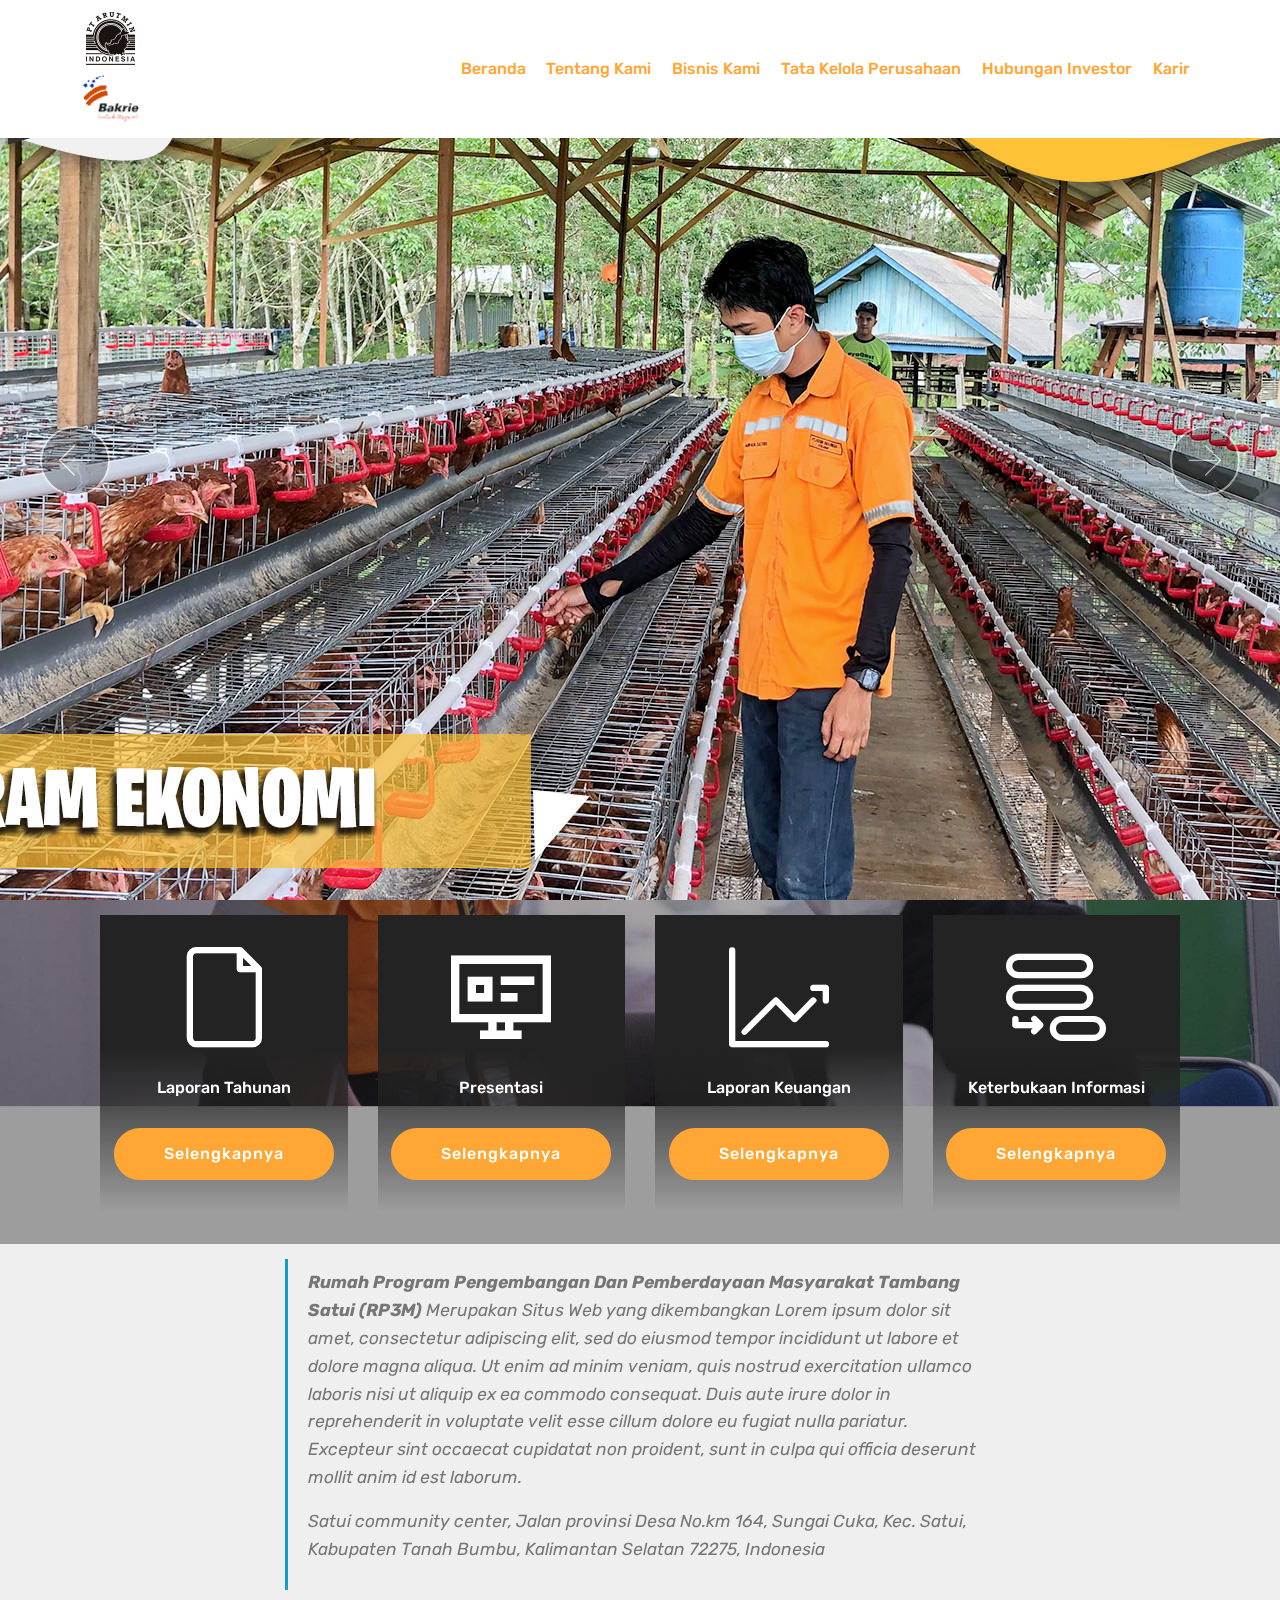
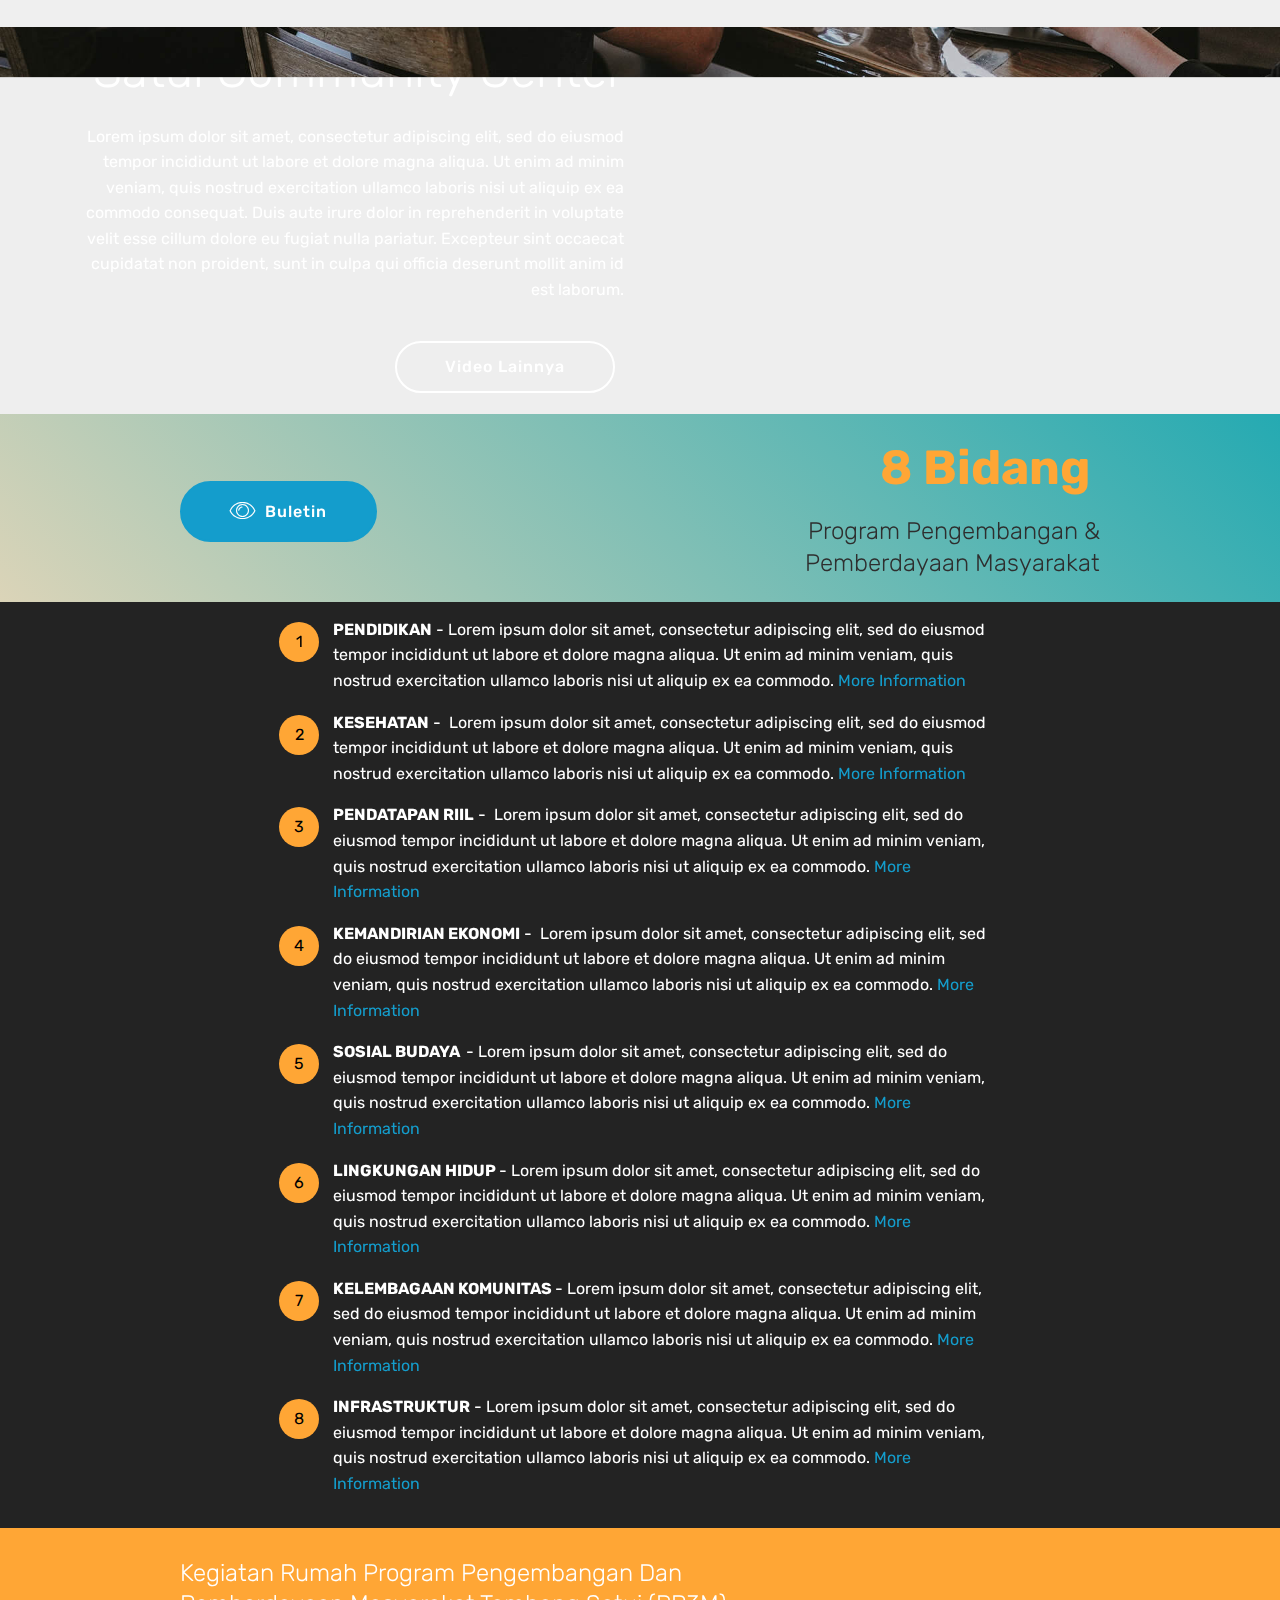
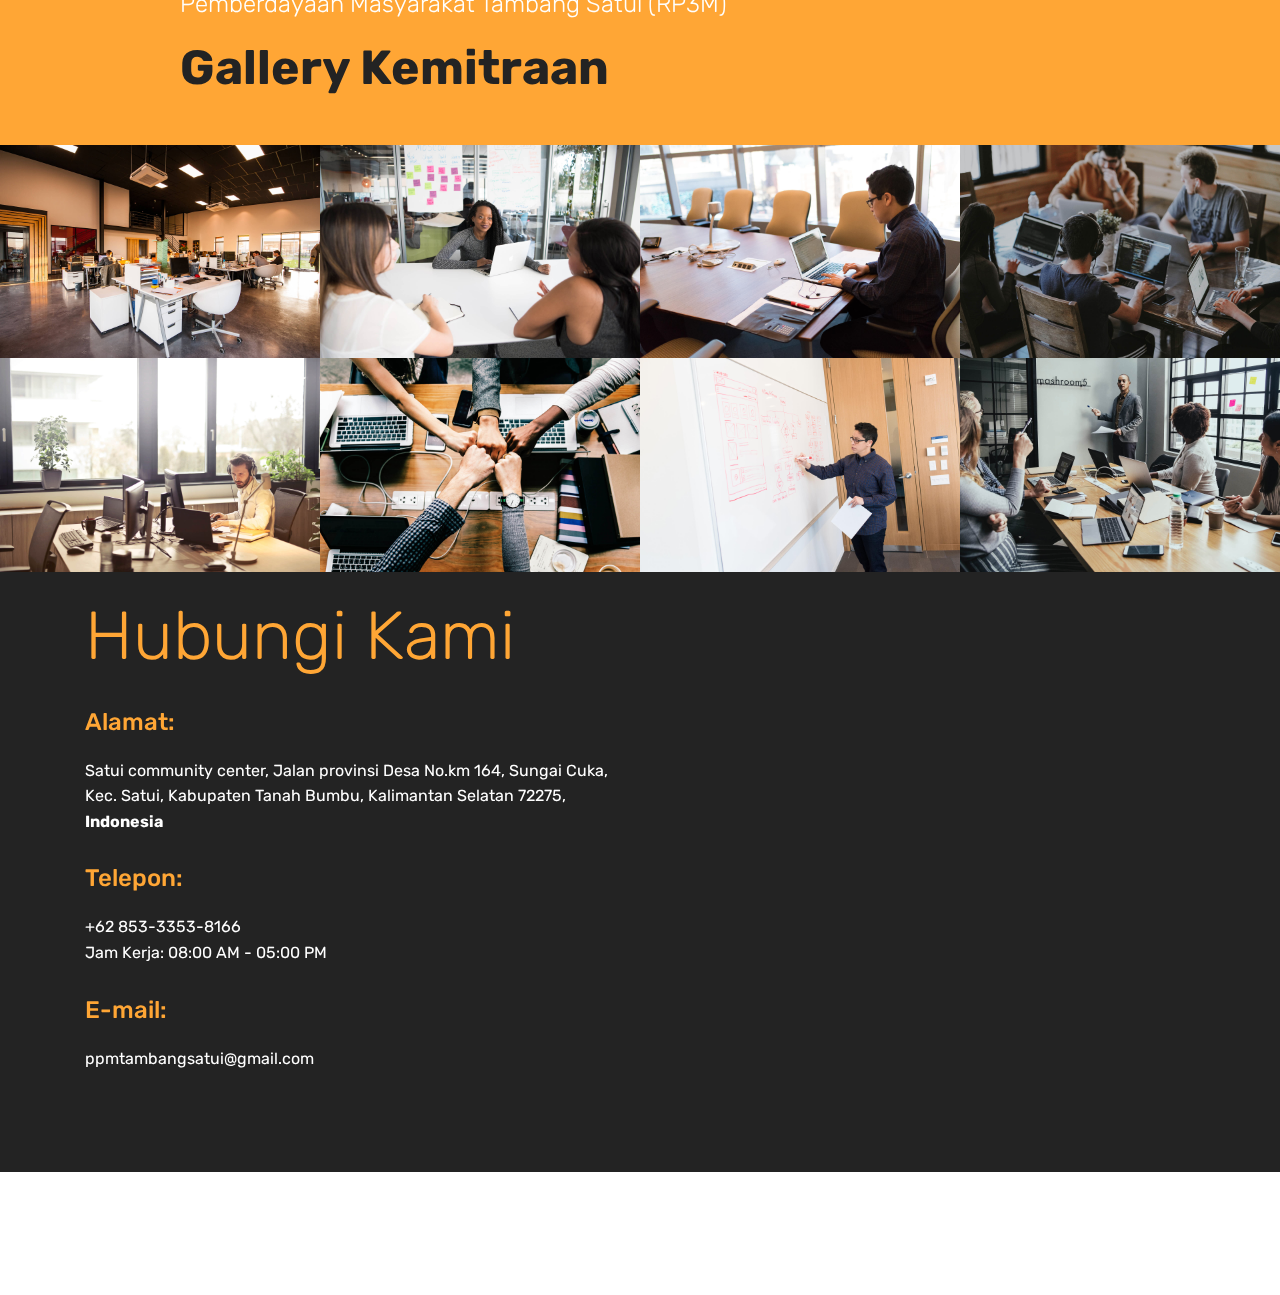
==== index.html @ 61b498db "Update index.html" ====
<!DOCTYPE html>
<html  >
<head>
  <!-- Site made by Muhammad Fajar Your IT Business https://github.com/fajarit19/ -->
  <meta charset="UTF-8">
  <meta http-equiv="X-UA-Compatible" content="IE=edge">
  <meta name="viewport" content="width=device-width, initial-scale=1, minimum-scale=1">
  <link rel="shortcut icon" href="assets/images/arutmin-128x128-2.png" type="image/x-icon">
  <meta name="description" content="">
  
  
  <title>RP3M - Tambang Satui</title>
  <link rel="stylesheet" href="assets/web/assets/mobirise-icons2/mobirise2.css">
  <link rel="stylesheet" href="assets/web/assets/mobirise-icons-bold/mobirise-icons-bold.css">
  <link rel="stylesheet" href="assets/web/assets/mobirise-icons/mobirise-icons.css">
  <link rel="stylesheet" href="assets/bootstrap/css/bootstrap.min.css">
  <link rel="stylesheet" href="assets/bootstrap/css/bootstrap-grid.min.css">
  <link rel="stylesheet" href="assets/bootstrap/css/bootstrap-reboot.min.css">
  <link rel="stylesheet" href="assets/dropdown/css/style.css">
  <link rel="stylesheet" href="assets/tether/tether.min.css">
  <link rel="stylesheet" href="assets/socicon/css/styles.css">
  <link rel="stylesheet" href="assets/theme/css/style.css">
  <link rel="stylesheet" href="assets/gallery/style.css">
  <link rel="preload" as="style" href="assets/mobirise/css/mbr-additional.css"><link rel="stylesheet" href="assets/mobirise/css/mbr-additional.css" type="text/css">
  
  
  
</head>
<body>
  <section class="menu cid-qTkzRZLJNu" once="menu" id="menu1-0">

    

    <nav class="navbar navbar-expand beta-menu navbar-dropdown align-items-center navbar-fixed-top navbar-toggleable-sm">
        <button class="navbar-toggler navbar-toggler-right" type="button" data-toggle="collapse" data-target="#navbarSupportedContent" aria-controls="navbarSupportedContent" aria-expanded="false" aria-label="Toggle navigation">
            <div class="hamburger">
                <span></span>
                <span></span>
                <span></span>
                <span></span>
            </div>
        </button>
        <div class="menu-logo">
            <div class="navbar-brand">
                <span class="navbar-logo">
                    <a href="https://mobirise.com">
                         <img src="assets/images/arutmin-1-122x122.png"  title="" style="height: 3.8rem;">
                         <img src="assets/images/bakrie-2-122x122.png"  title="" style="height: 3.8rem;">
                    </a>
                </span>
                
            </div>
        </div>
        <div class="collapse navbar-collapse" id="navbarSupportedContent">
            <ul class="navbar-nav nav-dropdown nav-right" data-app-modern-menu="true"><li class="nav-item">
                    <a class="nav-link link text-success display-4" href="index.html#top">
                        
                        Beranda</a>
                </li>
                <li class="nav-item">
                    <a class="nav-link link text-success display-4" href="index.html#content2-5">Tentang Kami</a>
                </li><li class="nav-item"><a class="nav-link link text-success display-4" href="index.html#info1-t">Bisnis Kami</a></li><li class="nav-item"><a class="nav-link link text-success display-4" href="index.html#contacts1-o">Tata Kelola Perusahaan</a></li><li class="nav-item"><a class="nav-link link text-success display-4" href="index.html#features8-4">Hubungan Investor</a></li><li class="nav-item"><a class="nav-link link text-success display-4" href="index.html#contacts1-o">Karir</a></li></ul>
            
        </div>
    </nav>
</section>

<section class="engine"></section><section class="carousel slide cid-sCo5psLy86" data-interval="false" id="slider1-3">

    

    <div class="full-screen"><div class="mbr-slider slide carousel" data-keyboard="false" data-ride="carousel" data-interval="4000" data-pause="true"><div class="carousel-inner" role="listbox"><div class="carousel-item slider-fullscreen-image" data-bg-video-slide="false" style="background-image: url(assets/images/pendidikan-1920x900.jpg);"><div class="container container-slide"><div class="image_wrapper"><div class="mbr-overlay"></div><img src="assets/images/pendidikan-1920x900.jpg" alt="" title=""><div class="carousel-caption justify-content-center"><div class="col-10 align-center"></div></div></div></div></div><div class="carousel-item slider-fullscreen-image" data-bg-video-slide="false" style="background-image: url(assets/images/kesehatan-1-1920x900.jpg);"><div class="container container-slide"><div class="image_wrapper"><div class="mbr-overlay" style="opacity: 0.2;"></div><img src="assets/images/kesehatan-1-1920x900.jpg" alt="" title=""><div class="carousel-caption justify-content-center"><div class="col-10 align-left"></div></div></div></div></div><div class="carousel-item slider-fullscreen-image active" data-bg-video-slide="false" style="background-image: url(assets/images/ekonomi-1920x900.jpg);"><div class="container container-slide"><div class="image_wrapper"><img src="assets/images/ekonomi-1920x900.jpg" alt="" title=""><div class="carousel-caption justify-content-center"><div class="col-10 align-center"></div></div></div></div></div><div class="carousel-item slider-fullscreen-image" data-bg-video-slide="false" style="background-image: url(assets/images/csr-1920x900.jpg);"><div class="container container-slide"><div class="image_wrapper"><div class="mbr-overlay"></div><img src="assets/images/csr-1920x900.jpg" alt="" title=""><div class="carousel-caption justify-content-center"><div class="col-10 align-right"></div></div></div></div></div><div class="carousel-item slider-fullscreen-image" data-bg-video-slide="false" style="background-image: url(assets/images/infrastruktur-1-1920x900.jpg);"><div class="container container-slide"><div class="image_wrapper"><div class="mbr-overlay"></div><img src="assets/images/infrastruktur-1-1920x900.jpg" alt="" title=""><div class="carousel-caption justify-content-center"><div class="col-10 align-center"></div></div></div></div></div></div><a data-app-prevent-settings="" class="carousel-control carousel-control-prev" role="button" data-slide="prev" href="#slider1-3"><span aria-hidden="true" class="mbri-left mbr-iconfont"></span><span class="sr-only">Previous</span></a><a data-app-prevent-settings="" class="carousel-control carousel-control-next" role="button" data-slide="next" href="#slider1-3"><span aria-hidden="true" class="mbri-right mbr-iconfont"></span><span class="sr-only">Next</span></a></div></div>

</section>

<section class="features8 cid-sCo6eKXJdX mbr-parallax-background" id="features8-4">

    

    <div class="mbr-overlay" style="opacity: 0.4; background-color: rgb(35, 35, 35);">
    </div>

    <div class="container">
        <div class="media-container-row">

            <div class="card  col-12 col-md-6 col-lg-3">
                <div class="card-img">
                    <span class="mbr-iconfont mbrib-new-file"></span>
                </div>
                <div class="card-box align-center">
                    <h4 class="card-title mbr-fonts-style display-7">
                        Laporan Tahunan</h4>
                    
                    <div class="mbr-section-btn text-center"><a href="assets/files/epaper-maret.pdf" class="btn btn-success display-4" target="_blank">Selengkapnya</a></div>
                </div>
            </div>

            <div class="card  col-12 col-md-6 col-lg-3">
                <div class="card-img">
                    <span class="mbr-iconfont mobi-mbri-sites mobi-mbri"></span>
                </div>
                <div class="card-box align-center">
                    <h4 class="card-title mbr-fonts-style display-7">Presentasi</h4>
                    
                    <div class="mbr-section-btn text-center"><a href="assets/files/epaper-maret.pdf" class="btn btn-success display-4" target="_blank">
                            Selengkapnya
                        </a></div>
                </div>
            </div>

            <div class="card  col-12 col-md-6 col-lg-3">
                <div class="card-img">
                    <span class="mbr-iconfont mbrib-growing-chart"></span>
                </div>
                <div class="card-box align-center">
                    <h4 class="card-title mbr-fonts-style display-7">
                        Laporan Keuangan</h4>
                    
                    <div class="mbr-section-btn text-center"><a href="assets/files/epaper-maret.pdf" class="btn btn-success display-4" target="_blank">
                            Selengkapnya
                        </a></div>
                </div>
            </div>

            <div class="card  col-12 col-md-6 col-lg-3">
                <div class="card-img">
                    <span class="mbr-iconfont mbrib-add-submenu"></span>
                </div>
                <div class="card-box align-center">
                    <h4 class="card-title mbr-fonts-style display-7">
                        Keterbukaan Informasi</h4>
                    
                    <div class="mbr-section-btn text-center"><a href="assets/files/epaper-maret.pdf" class="btn btn-success display-4" target="_blank">
                            Selengkapnya
                        </a></div>
                </div>
            </div>
        </div>
    </div>
</section>

<section class="mbr-section article content1 cid-sCo7SNmaxp" id="content2-5">

     

    <div class="container">
        <div class="media-container-row">
            <div class="mbr-text col-12 col-md-8 mbr-fonts-style display-7">
                <blockquote><p><strong>Rumah Program Pengembangan Dan Pemberdayaan Masyarakat Tambang Satui (RP3M)</strong>&nbsp;Merupakan Situs Web yang dikembangkan Lorem ipsum dolor sit amet, consectetur adipiscing elit, sed do eiusmod tempor incididunt ut labore et dolore magna aliqua. Ut enim ad minim veniam, quis nostrud exercitation ullamco laboris nisi ut aliquip ex ea commodo consequat. Duis aute irure dolor in reprehenderit in voluptate velit esse cillum dolore eu fugiat nulla pariatur. Excepteur sint occaecat cupidatat non proident, sunt in culpa qui officia deserunt mollit anim id est laborum.</p><p>Satui community center, Jalan provinsi Desa No.km 164, Sungai Cuka, Kec. Satui, Kabupaten Tanah Bumbu, Kalimantan Selatan 72275, Indonesia</p></blockquote>
            </div>
        </div>
    </div>
</section>

<section class="header7 cid-sCo91wHkIP mbr-parallax-background" id="header7-9">

    

    

    <div class="container">
        <div class="media-container-row">

            <div class="media-content align-right">
                <h1 class="mbr-section-title mbr-white pb-3 mbr-fonts-style display-2">
                    Satui Community Center</h1>
                <div class="mbr-section-text mbr-white pb-3">
                    <p class="mbr-text mbr-fonts-style display-7">
                        Lorem ipsum dolor sit amet, consectetur adipiscing elit, sed do eiusmod tempor incididunt ut labore et dolore magna aliqua. Ut enim ad minim veniam, quis nostrud exercitation ullamco laboris nisi ut aliquip ex ea commodo consequat. Duis aute irure dolor in reprehenderit in voluptate velit esse cillum dolore eu fugiat nulla pariatur. Excepteur sint occaecat cupidatat non proident, sunt in culpa qui officia deserunt mollit anim id est laborum.
                    </p>
                </div>
                <div class="mbr-section-btn"><a class="btn btn-md btn-white-outline display-4" href="https://www.youtube.com/channel/UC6wsuhp91ys4X5vVCGcUCFg" target="_blank">Video Lainnya</a></div>
            </div>

            <div class="mbr-figure" style="width: 100%;"><iframe class="mbr-embedded-video" src="https://www.youtube.com/embed/etQZnjgA-Vc?rel=0&amp;amp;showinfo=0&amp;autoplay=0&amp;loop=0" width="1280" height="720" frameborder="0" allowfullscreen></iframe></div>

        </div>
    </div>
</section>

<section class="mbr-section info2 cid-sCtdHBadzk" id="info2-s">

    

    

    <div class="container">
        <div class="row main justify-content-center">
            <div class="media-container-column col-12 col-lg-3 col-md-4">
                <div class="mbr-section-btn align-left py-4"><a class="btn btn-primary display-4" href="assets/files/epaper-maret.pdf" target="_blank">
                    <span class="mbri-preview mbr-iconfont"></span>
                    Buletin</a></div>
            </div>
            <div class="media-container-column title col-12 col-lg-7 col-md-6">
                <h2 class="align-right mbr-bold mbr-white pb-3 mbr-fonts-style display-2">8 Bidang&nbsp;</h2>
                <h3 class="mbr-section-subtitle align-right mbr-light mbr-white mbr-fonts-style display-5">
                    Program Pengembangan &amp;<br>Pemberdayaan Masyarakat</h3>
            </div>
        </div>
    </div>
</section>

<section class="mbr-section article content11 cid-sCo9FKoDsZ" id="content11-a">
     

    <div class="container">
        <div class="media-container-row">
            <div class="mbr-text counter-container col-12 col-md-8 mbr-fonts-style display-7">
                <ol>
                    <li><strong>PENDIDIKAN</strong>&nbsp;- Lorem ipsum dolor sit amet, consectetur adipiscing elit, sed do eiusmod tempor incididunt ut labore et dolore magna aliqua. Ut enim ad minim veniam, quis nostrud exercitation ullamco laboris nisi ut aliquip ex ea commodo.&nbsp;<a href="index.html">More Information</a></li>
                    <li><strong>KESEHATAN</strong> - &nbsp;Lorem ipsum dolor sit amet, consectetur adipiscing elit, sed do eiusmod tempor incididunt ut labore et dolore magna aliqua. Ut enim ad minim veniam, quis nostrud exercitation ullamco laboris nisi ut aliquip ex ea commodo. <a href="index.html">More Information</a></li>
                    <li><strong>PENDATAPAN RIIL</strong> - &nbsp;Lorem ipsum dolor sit amet, consectetur adipiscing elit, sed do eiusmod tempor incididunt ut labore et dolore magna aliqua. Ut enim ad minim veniam, quis nostrud exercitation ullamco laboris nisi ut aliquip ex ea commodo. <a href="index.html">More Information</a></li><li><strong>KEMANDIRIAN EKONOMI</strong>&nbsp;- &nbsp;Lorem ipsum dolor sit amet, consectetur adipiscing elit, sed do eiusmod tempor incididunt ut labore et dolore magna aliqua. Ut enim ad minim veniam, quis nostrud exercitation ullamco laboris nisi ut aliquip ex ea commodo.<a href="index.html"> More Information</a></li><li><strong>SOSIAL BUDAYA &nbsp;</strong>- Lorem ipsum dolor sit amet, consectetur adipiscing elit, sed do eiusmod tempor incididunt ut labore et dolore magna aliqua. Ut enim ad minim veniam, quis nostrud exercitation ullamco laboris nisi ut aliquip ex ea commodo. <a href="index.html">More Information</a></li><li><strong>LINGKUNGAN HIDUP </strong>- Lorem ipsum dolor sit amet, consectetur adipiscing elit, sed do eiusmod tempor incididunt ut labore et dolore magna aliqua. Ut enim ad minim veniam, quis nostrud exercitation ullamco laboris nisi ut aliquip ex ea commodo. <a href="index.html">More Information</a></li><li><strong>KELEMBAGAAN KOMUNITAS </strong>- Lorem ipsum dolor sit amet, consectetur adipiscing elit, sed do eiusmod tempor incididunt ut labore et dolore magna aliqua. Ut enim ad minim veniam, quis nostrud exercitation ullamco laboris nisi ut aliquip ex ea commodo. <a href="index.html">More Information</a></li><li><strong>INFRASTRUKTUR</strong> - Lorem ipsum dolor sit amet, consectetur adipiscing elit, sed do eiusmod tempor incididunt ut labore et dolore magna aliqua. Ut enim ad minim veniam, quis nostrud exercitation ullamco laboris nisi ut aliquip ex ea commodo. <a href="index.html">More Information</a></li>
                </ol>
            </div>
        </div>
    </div>
</section>

<section class="mbr-section info1 cid-sCteNSrYUw" id="info1-t">

    

    
    <div class="container">
        <div class="row justify-content-center content-row">
            <div class="media-container-column title col-12 col-lg-7 col-md-6">
                <h3 class="mbr-section-subtitle align-left mbr-light pb-3 mbr-fonts-style display-5">
                    Kegiatan Rumah Program Pengembangan Dan Pemberdayaan Masyarakat Tambang Satui (RP3M)</h3>
                <h2 class="align-left mbr-bold mbr-fonts-style display-2">
                    Gallery Kemitraan</h2>
            </div>
            <div class="media-container-column col-12 col-lg-3 col-md-4">
                
            </div>
        </div>
    </div>
</section>

<section class="mbr-gallery mbr-slider-carousel cid-sCsKDmvsVS" id="gallery3-k">

    

    <div>
        <div><!-- Filter --><!-- Gallery --><div class="mbr-gallery-row"><div class="mbr-gallery-layout-default"><div><div><div class="mbr-gallery-item mbr-gallery-item--p0" data-video-url="false" data-tags="Awesome"><div href="#lb-gallery3-k" data-slide-to="0" data-toggle="modal"><img src="assets/images/background1.jpg" alt="" title=""><span class="icon-focus"></span></div></div><div class="mbr-gallery-item mbr-gallery-item--p0" data-video-url="false" data-tags="Responsive"><div href="#lb-gallery3-k" data-slide-to="1" data-toggle="modal"><img src="assets/images/background2.jpg" alt="" title=""><span class="icon-focus"></span></div></div><div class="mbr-gallery-item mbr-gallery-item--p0" data-video-url="false" data-tags="Creative"><div href="#lb-gallery3-k" data-slide-to="2" data-toggle="modal"><img src="assets/images/background3.jpg" alt="" title=""><span class="icon-focus"></span></div></div><div class="mbr-gallery-item mbr-gallery-item--p0" data-video-url="false" data-tags="Animated"><div href="#lb-gallery3-k" data-slide-to="3" data-toggle="modal"><img src="assets/images/background4.jpg" alt="" title=""><span class="icon-focus"></span></div></div><div class="mbr-gallery-item mbr-gallery-item--p0" data-video-url="false" data-tags="Awesome"><div href="#lb-gallery3-k" data-slide-to="4" data-toggle="modal"><img src="assets/images/background5.jpg" alt="" title=""><span class="icon-focus"></span></div></div><div class="mbr-gallery-item mbr-gallery-item--p0" data-video-url="false" data-tags="Awesome"><div href="#lb-gallery3-k" data-slide-to="5" data-toggle="modal"><img src="assets/images/background6.jpg" alt="" title=""><span class="icon-focus"></span></div></div><div class="mbr-gallery-item mbr-gallery-item--p0" data-video-url="false" data-tags="Responsive"><div href="#lb-gallery3-k" data-slide-to="6" data-toggle="modal"><img src="assets/images/background7.jpg" alt="" title=""><span class="icon-focus"></span></div></div><div class="mbr-gallery-item mbr-gallery-item--p0" data-video-url="false" data-tags="Animated"><div href="#lb-gallery3-k" data-slide-to="7" data-toggle="modal"><img src="assets/images/background8.jpg" alt="" title=""><span class="icon-focus"></span></div></div></div></div><div class="clearfix"></div></div></div><!-- Lightbox --><div data-app-prevent-settings="" class="mbr-slider modal fade carousel slide" tabindex="-1" data-keyboard="true" data-interval="false" id="lb-gallery3-k"><div class="modal-dialog"><div class="modal-content"><div class="modal-body"><div class="carousel-inner"><div class="carousel-item active"><img src="assets/images/background1.jpg" alt="" title=""></div><div class="carousel-item"><img src="assets/images/background2.jpg" alt="" title=""></div><div class="carousel-item"><img src="assets/images/background3.jpg" alt="" title=""></div><div class="carousel-item"><img src="assets/images/background4.jpg" alt="" title=""></div><div class="carousel-item"><img src="assets/images/background5.jpg" alt="" title=""></div><div class="carousel-item"><img src="assets/images/background6.jpg" alt="" title=""></div><div class="carousel-item"><img src="assets/images/background7.jpg" alt="" title=""></div><div class="carousel-item"><img src="assets/images/background8.jpg" alt="" title=""></div></div><a class="carousel-control carousel-control-prev" role="button" data-slide="prev" href="#lb-gallery3-k"><span class="mbri-left mbr-iconfont" aria-hidden="true"></span><span class="sr-only">Previous</span></a><a class="carousel-control carousel-control-next" role="button" data-slide="next" href="#lb-gallery3-k"><span class="mbri-right mbr-iconfont" aria-hidden="true"></span><span class="sr-only">Next</span></a><a class="close" href="#" role="button" data-dismiss="modal"><span class="sr-only">Close</span></a></div></div></div></div></div>
    </div>

</section>

<section class="mbr-section contacts1 cid-sCsOS4A0Ub" id="contacts1-o">
    <!---->
    
    <!---->
    <!--Overlay-->
    
    <!--Container-->
    <div class="container">
        <div class="row">
            <!--Titles-->
            <div class="title col-12">
                <h2 class="align-left mbr-fonts-style display-1">Hubungi Kami</h2>
                
            </div>
            <!--Left-->
            <div class="col-12 col-md-6">
                <div class="left-block wrapper">
                    <div class="b b-adress">
                        <h5 class="align-left mbr-fonts-style m-0 display-5">
                            Alamat:
                        </h5>
                        <p class="mbr-text align-left mbr-fonts-style display-7">
                            Satui community center, Jalan provinsi Desa No.km 164, Sungai Cuka, Kec. Satui, Kabupaten Tanah Bumbu, Kalimantan Selatan 72275, <strong>Indonesia
                        </strong></p>
                    </div>
                    <div class="b b-phone">
                        <h5 class="align-left mbr-fonts-style m-0 display-5">
                            Telepon:
                        </h5>
                        <p class="mbr-text align-left mbr-fonts-style display-7">
                            +62 853-3353-8166&nbsp;<br>Jam Kerja:&nbsp;08:00 AM - 05:00 PM</p>
                    </div>
                    <div class="b b-mail">
                        <h5 class="align-left mbr-fonts-style m-0 display-5">
                            E-mail:
                        </h5>
                        <p class="mbr-text align-left mbr-fonts-style display-7">
                            ppmtambangsatui@gmail.com
                        </p>
                    </div>
                </div>
            </div>
            <!--Right-->
            <div class="col-12 col-md-6">
                <div class="google-map"><iframe frameborder="0" style="border:0" src="https://www.google.com/maps/embed/v1/place?key=AIzaSyCx3d07zxHPLvkFBLlAR3Ng8a9wsAsGoJ8&amp;q=place_id:ChIJDyQz0hU75i0RpiStKOnfO28" allowfullscreen=""></iframe></div>
            </div>
        </div>
    </div>
</section>

<section once="footers" class="cid-sCsPRn7yIW mbr-reveal" id="footer7-q">

    

    

    <div class="container">
        <div class="media-container-row align-center mbr-white">
            
            <div class="row social-row">
                <div class="social-list align-right pb-2">
                    
                    
                    
                    
                    
                    
                <div class="soc-item">
                        <a href="https://www.instagram.com/arutmin_satui/" target="_blank">
                            <span class="mbr-iconfont mbr-iconfont-social socicon-instagram socicon"></span>
                        </a>
                    </div><div class="soc-item">
                        <a href="https://www.youtube.com/channel/UC6wsuhp91ys4X5vVCGcUCFg" target="_blank">
                            <span class="mbr-iconfont mbr-iconfont-social socicon-youtube socicon"></span>
                        </a>
                    </div><div class="soc-item">
                        <a href="mailto:ppmtambangsatui@gmail.com">
                            <span class="mbr-iconfont mbr-iconfont-social socicon-googleplus socicon"></span>
                        </a>
                    </div><div class="soc-item">
                        <a href="https://wa.me/085333538166">
                            <span class="mbr-iconfont mbr-iconfont-social socicon-whatsapp socicon"></span>
                        </a>
                    </div></div>
            </div>
            <div class="row row-copirayt">
                <p class="mbr-text mb-0 mbr-fonts-style mbr-white align-center display-7">
                    © Copyright 2021 Arutmin Indonesia&nbsp;</p>
            </div>
        </div>
    </div>
</section>


  <script src="assets/web/assets/jquery/jquery.min.js"></script>
  <script src="assets/popper/popper.min.js"></script>
  <script src="assets/bootstrap/js/bootstrap.min.js"></script>
  <script src="assets/dropdown/js/nav-dropdown.js"></script>
  <script src="assets/dropdown/js/navbar-dropdown.js"></script>
  <script src="assets/touchswipe/jquery.touch-swipe.min.js"></script>
  <script src="assets/ytplayer/jquery.mb.ytplayer.min.js"></script>
  <script src="assets/tether/tether.min.js"></script>
  <script src="assets/bootstrapcarouselswipe/bootstrap-carousel-swipe.js"></script>
  <script src="assets/parallax/jarallax.min.js"></script>
  <script src="assets/masonry/masonry.pkgd.min.js"></script>
  <script src="assets/imagesloaded/imagesloaded.pkgd.min.js"></script>
  <script src="assets/smoothscroll/smooth-scroll.js"></script>
  <script src="assets/vimeoplayer/jquery.mb.vimeo_player.js"></script>
  <script src="assets/theme/js/script.js"></script>
  <script src="assets/gallery/player.min.js"></script>
  <script src="assets/gallery/script.js"></script>
  <script src="assets/slidervideo/script.js"></script>
  
  
</body>
</html>
---- assets/web/assets/mobirise-icons2/mobirise2.css ----
@font-face {
  font-family: 'Moririse2';
  font-display: swap;
  src:  url('mobirise2.eot?f2bix4');
  src:  url('mobirise2.eot?f2bix4#iefix') format('embedded-opentype'),
    url('mobirise2.ttf?f2bix4') format('truetype'),
    url('mobirise2.woff?f2bix4') format('woff'),
    url('mobirise2.svg?f2bix4#mobirise2') format('svg');
  font-weight: normal;
  font-style: normal;
}

[class^="mobi-"], [class*=" mobi-"] {
  /* use !important to prevent issues with browser extensions that change fonts */
  font-family: 'Moririse2' !important;
  speak: none;
  font-style: normal;
  font-weight: normal;
  font-variant: normal;
  text-transform: none;
  line-height: 1;

  /* Better Font Rendering =========== */
  -webkit-font-smoothing: antialiased;
  -moz-osx-font-smoothing: grayscale;
}

.mobi-mbri-add-submenu:before {
  content: "\e900";
}
.mobi-mbri-alert:before {
  content: "\e901";
}
.mobi-mbri-align-center:before {
  content: "\e902";
}
.mobi-mbri-align-justify:before {
  content: "\e903";
}
.mobi-mbri-align-left:before {
  content: "\e904";
}
.mobi-mbri-align-right:before {
  content: "\e905";
}
.mobi-mbri-android:before {
  content: "\e906";
}
.mobi-mbri-apple:before {
  content: "\e907";
}
.mobi-mbri-arrow-down:before {
  content: "\e908";
}
.mobi-mbri-arrow-next:before {
  content: "\e909";
}
.mobi-mbri-arrow-prev:before {
  content: "\e90a";
}
.mobi-mbri-arrow-up:before {
  content: "\e90b";
}
.mobi-mbri-bold:before {
  content: "\e90c";
}
.mobi-mbri-bookmark:before {
  content: "\e90d";
}
.mobi-mbri-bootstrap:before {
  content: "\e90e";
}
.mobi-mbri-briefcase:before {
  content: "\e90f";
}
.mobi-mbri-browse:before {
  content: "\e910";
}
.mobi-mbri-bulleted-list:before {
  content: "\e911";
}
.mobi-mbri-calendar:before {
  content: "\e912";
}
.mobi-mbri-camera:before {
  content: "\e913";
}
.mobi-mbri-cart-add:before {
  content: "\e914";
}
.mobi-mbri-cart-full:before {
  content: "\e915";
}
.mobi-mbri-cash:before {
  content: "\e916";
}
.mobi-mbri-change-style:before {
  content: "\e917";
}
.mobi-mbri-chat:before {
  content: "\e918";
}
.mobi-mbri-clock:before {
  content: "\e919";
}
.mobi-mbri-close:before {
  content: "\e91a";
}
.mobi-mbri-cloud:before {
  content: "\e91b";
}
.mobi-mbri-code:before {
  content: "\e91c";
}
.mobi-mbri-contact-form:before {
  content: "\e91d";
}
.mobi-mbri-credit-card:before {
  content: "\e91e";
}
.mobi-mbri-cursor-click:before {
  content: "\e91f";
}
.mobi-mbri-cust-feedback:before {
  content: "\e920";
}
.mobi-mbri-database:before {
  content: "\e921";
}
.mobi-mbri-delivery:before {
  content: "\e922";
}
.mobi-mbri-desktop:before {
  content: "\e923";
}
.mobi-mbri-devices:before {
  content: "\e924";
}
.mobi-mbri-down:before {
  content: "\e925";
}
.mobi-mbri-download-2:before {
  content: "\e926";
}
.mobi-mbri-download:before {
  content: "\e927";
}
.mobi-mbri-drag-n-drop-2:before {
  content: "\e928";
}
.mobi-mbri-drag-n-drop:before {
  content: "\e929";
}
.mobi-mbri-edit-2:before {
  content: "\e92a";
}
.mobi-mbri-edit:before {
  content: "\e92b";
}
.mobi-mbri-error:before {
  content: "\e92c";
}
.mobi-mbri-extension:before {
  content: "\e92d";
}
.mobi-mbri-features:before {
  content: "\e92e";
}
.mobi-mbri-file:before {
  content: "\e92f";
}
.mobi-mbri-flag:before {
  content: "\e930";
}
.mobi-mbri-folder:before {
  content: "\e931";
}
.mobi-mbri-gift:before {
  content: "\e932";
}
.mobi-mbri-github:before {
  content: "\e933";
}
.mobi-mbri-globe-2:before {
  content: "\e934";
}
.mobi-mbri-globe:before {
  content: "\e935";
}
.mobi-mbri-growing-chart:before {
  content: "\e936";
}
.mobi-mbri-hearth:before {
  content: "\e937";
}
.mobi-mbri-help:before {
  content: "\e938";
}
.mobi-mbri-home:before {
  content: "\e939";
}
.mobi-mbri-hot-cup:before {
  content: "\e93a";
}
.mobi-mbri-idea:before {
  content: "\e93b";
}
.mobi-mbri-image-gallery:before {
  content: "\e93c";
}
.mobi-mbri-image-slider:before {
  content: "\e93d";
}
.mobi-mbri-info:before {
  content: "\e93e";
}
.mobi-mbri-italic:before {
  content: "\e93f";
}
.mobi-mbri-key:before {
  content: "\e940";
}
.mobi-mbri-laptop:before {
  content: "\e941";
}
.mobi-mbri-layers:before {
  content: "\e942";
}
.mobi-mbri-left-right:before {
  content: "\e943";
}
.mobi-mbri-left:before {
  content: "\e944";
}
.mobi-mbri-letter:before {
  content: "\e945";
}
.mobi-mbri-like:before {
  content: "\e946";
}
.mobi-mbri-link:before {
  content: "\e947";
}
.mobi-mbri-lock:before {
  content: "\e948";
}
.mobi-mbri-login:before {
  content: "\e949";
}
.mobi-mbri-logout:before {
  content: "\e94a";
}
.mobi-mbri-magic-stick:before {
  content: "\e94b";
}
.mobi-mbri-map-pin:before {
  content: "\e94c";
}
.mobi-mbri-menu:before {
  content: "\e94d";
}
.mobi-mbri-mobile-2:before {
  content: "\e94e";
}
.mobi-mbri-mobile-horizontal:before {
  content: "\e94f";
}
.mobi-mbri-mobile:before {
  content: "\e950";
}
.mobi-mbri-mobirise:before {
  content: "\e951";
}
.mobi-mbri-more-horizontal:before {
  content: "\e952";
}
.mobi-mbri-more-vertical:before {
  content: "\e953";
}
.mobi-mbri-music:before {
  content: "\e954";
}
.mobi-mbri-new-file:before {
  content: "\e955";
}
.mobi-mbri-numbered-list:before {
  content: "\e956";
}
.mobi-mbri-opened-folder:before {
  content: "\e957";
}
.mobi-mbri-pages:before {
  content: "\e958";
}
.mobi-mbri-paper-plane:before {
  content: "\e959";
}
.mobi-mbri-paperclip:before {
  content: "\e95a";
}
.mobi-mbri-phone:before {
  content: "\e95b";
}
.mobi-mbri-photo:before {
  content: "\e95c";
}
.mobi-mbri-photos:before {
  content: "\e95d";
}
.mobi-mbri-pin:before {
  content: "\e95e";
}
.mobi-mbri-play:before {
  content: "\e95f";
}
.mobi-mbri-plus:before {
  content: "\e960";
}
.mobi-mbri-preview:before {
  content: "\e961";
}
.mobi-mbri-print:before {
  content: "\e962";
}
.mobi-mbri-protect:before {
  content: "\e963";
}
.mobi-mbri-question:before {
  content: "\e964";
}
.mobi-mbri-quote-left:before {
  content: "\e965";
}
.mobi-mbri-quote-right:before {
  content: "\e966";
}
.mobi-mbri-redo:before {
  content: "\e967";
}
.mobi-mbri-refresh:before {
  content: "\e968";
}
.mobi-mbri-responsive-2:before {
  content: "\e969";
}
.mobi-mbri-responsive:before {
  content: "\e96a";
}
.mobi-mbri-right:before {
  content: "\e96b";
}
.mobi-mbri-rocket:before {
  content: "\e96c";
}
.mobi-mbri-sad-face:before {
  content: "\e96d";
}
.mobi-mbri-sale:before {
  content: "\e96e";
}
.mobi-mbri-save:before {
  content: "\e96f";
}
.mobi-mbri-search:before {
  content: "\e970";
}
.mobi-mbri-setting-2:before {
  content: "\e971";
}
.mobi-mbri-setting-3:before {
  content: "\e972";
}
.mobi-mbri-setting:before {
  content: "\e973";
}
.mobi-mbri-share:before {
  content: "\e974";
}
.mobi-mbri-shopping-bag:before {
  content: "\e975";
}
.mobi-mbri-shopping-basket:before {
  content: "\e976";
}
.mobi-mbri-shopping-cart:before {
  content: "\e977";
}
.mobi-mbri-sites:before {
  content: "\e978";
}
.mobi-mbri-smile-face:before {
  content: "\e979";
}
.mobi-mbri-speed:before {
  content: "\e97a";
}
.mobi-mbri-star:before {
  content: "\e97b";
}
.mobi-mbri-success:before {
  content: "\e97c";
}
.mobi-mbri-sun:before {
  content: "\e97d";
}
.mobi-mbri-sun2:before {
  content: "\e97e";
}
.mobi-mbri-tablet-vertical:before {
  content: "\e97f";
}
.mobi-mbri-tablet:before {
  content: "\e980";
}
.mobi-mbri-target:before {
  content: "\e981";
}
.mobi-mbri-timer:before {
  content: "\e982";
}
.mobi-mbri-to-ftp:before {
  content: "\e983";
}
.mobi-mbri-to-local-drive:before {
  content: "\e984";
}
.mobi-mbri-touch-swipe:before {
  content: "\e985";
}
.mobi-mbri-touch:before {
  content: "\e986";
}
.mobi-mbri-trash:before {
  content: "\e987";
}
.mobi-mbri-underline:before {
  content: "\e988";
}
.mobi-mbri-undo:before {
  content: "\e989";
}
.mobi-mbri-unlink:before {
  content: "\e98a";
}
.mobi-mbri-unlock:before {
  content: "\e98b";
}
.mobi-mbri-up-down:before {
  content: "\e98c";
}
.mobi-mbri-up:before {
  content: "\e98d";
}
.mobi-mbri-update:before {
  content: "\e98e";
}
.mobi-mbri-upload-2:before {
  content: "\e98f";
}
.mobi-mbri-upload:before {
  content: "\e990";
}
.mobi-mbri-user-2:before {
  content: "\e991";
}
.mobi-mbri-user:before {
  content: "\e992";
}
.mobi-mbri-users:before {
  content: "\e993";
}
.mobi-mbri-video-play:before {
  content: "\e994";
}
.mobi-mbri-video:before {
  content: "\e995";
}
.mobi-mbri-watch:before {
  content: "\e996";
}
.mobi-mbri-website-theme-2:before {
  content: "\e997";
}
.mobi-mbri-website-theme:before {
  content: "\e998";
}
.mobi-mbri-wifi:before {
  content: "\e999";
}
.mobi-mbri-windows:before {
  content: "\e99a";
}
.mobi-mbri-zoom-in:before {
  content: "\e99b";
}
.mobi-mbri-zoom-out:before {
  content: "\e99c";
}
---- assets/web/assets/mobirise-icons-bold/mobirise-icons-bold.css ----
@font-face {
  font-family: 'mobirise-icons-bold';
  font-display: swap;
  src:  url('mobirise-icons-bold.eot?m1l4yr');
  src:  url('mobirise-icons-bold.eot?m1l4yr#iefix') format('embedded-opentype'),
    url('mobirise-icons-bold.ttf?m1l4yr') format('truetype'),
    url('mobirise-icons-bold.woff?m1l4yr') format('woff'),
    url('mobirise-icons-bold.svg?m1l4yr#mobirise-icons-bold') format('svg');
  font-weight: normal;
  font-style: normal;
}

[class^="mbrib-"], [class*="mbrib-"] {
  /* use !important to prevent issues with browser extensions that change fonts */
  font-family: 'mobirise-icons-bold' !important;
  speak: none;
  font-style: normal;
  font-weight: normal;
  font-variant: normal;
  text-transform: none;
  line-height: 1;

  /* Better Font Rendering =========== */
  -webkit-font-smoothing: antialiased;
  -moz-osx-font-smoothing: grayscale;
}

.mbrib-add-submenu:before {
  content: "\e900";
}
.mbrib-alert:before {
  content: "\e901";
}
.mbrib-align-center:before {
  content: "\e902";
}
.mbrib-align-justify:before {
  content: "\e903";
}
.mbrib-align-left:before {
  content: "\e904";
}
.mbrib-align-right:before {
  content: "\e905";
}
.mbrib-android:before {
  content: "\e906";
}
.mbrib-apple:before {
  content: "\e907";
}
.mbrib-arrow-down:before {
  content: "\e908";
}
.mbrib-arrow-next:before {
  content: "\e909";
}
.mbrib-arrow-prev:before {
  content: "\e90a";
}
.mbrib-arrow-up:before {
  content: "\e90b";
}
.mbrib-bold:before {
  content: "\e90c";
}
.mbrib-bookmark:before {
  content: "\e90d";
}
.mbrib-bootstrap:before {
  content: "\e90e";
}
.mbrib-briefcase:before {
  content: "\e90f";
}
.mbrib-browse:before {
  content: "\e910";
}
.mbrib-bulleted-list:before {
  content: "\e911";
}
.mbrib-calendar:before {
  content: "\e912";
}
.mbrib-camera:before {
  content: "\e913";
}
.mbrib-cart-add:before {
  content: "\e914";
}
.mbrib-cart-full:before {
  content: "\e915";
}
.mbrib-cash:before {
  content: "\e916";
}
.mbrib-change-style:before {
  content: "\e917";
}
.mbrib-chat:before {
  content: "\e918";
}
.mbrib-clock:before {
  content: "\e919";
}
.mbrib-close:before {
  content: "\e91a";
}
.mbrib-cloud:before {
  content: "\e91b";
}
.mbrib-code:before {
  content: "\e91c";
}
.mbrib-contact-form:before {
  content: "\e91d";
}
.mbrib-credit-card:before {
  content: "\e91e";
}
.mbrib-cursor-click:before {
  content: "\e91f";
}
.mbrib-cust-feedback:before {
  content: "\e920";
}
.mbrib-database:before {
  content: "\e921";
}
.mbrib-delivery:before {
  content: "\e922";
}
.mbrib-desktop:before {
  content: "\e923";
}
.mbrib-devices:before {
  content: "\e924";
}
.mbrib-down:before {
  content: "\e925";
}
.mbrib-download:before {
  content: "\e926";
}
.mbrib-drag-n-drop:before {
  content: "\e927";
}
.mbrib-drag-n-drop2:before {
  content: "\e928";
}
.mbrib-edit:before {
  content: "\e929";
}
.mbrib-edit2:before {
  content: "\e92a";
}
.mbrib-error:before {
  content: "\e92b";
}
.mbrib-extension:before {
  content: "\e92c";
}
.mbrib-features:before {
  content: "\e92d";
}
.mbrib-file:before {
  content: "\e92e";
}
.mbrib-flag:before {
  content: "\e92f";
}
.mbrib-folder:before {
  content: "\e930";
}
.mbrib-gift:before {
  content: "\e931";
}
.mbrib-github:before {
  content: "\e932";
}
.mbrib-globe-2:before {
  content: "\e933";
}
.mbrib-globe:before {
  content: "\e934";
}
.mbrib-growing-chart:before {
  content: "\e935";
}
.mbrib-hearth:before {
  content: "\e936";
}
.mbrib-help:before {
  content: "\e937";
}
.mbrib-home:before {
  content: "\e938";
}
.mbrib-hot-cup:before {
  content: "\e939";
}
.mbrib-idea:before {
  content: "\e93a";
}
.mbrib-image-gallery:before {
  content: "\e93b";
}
.mbrib-image-slider:before {
  content: "\e93c";
}
.mbrib-info:before {
  content: "\e93d";
}
.mbrib-italic:before {
  content: "\e93e";
}
.mbrib-key:before {
  content: "\e93f";
}
.mbrib-laptop:before {
  content: "\e940";
}
.mbrib-layers:before {
  content: "\e941";
}
.mbrib-left-right:before {
  content: "\e942";
}
.mbrib-left:before {
  content: "\e943";
}
.mbrib-letter:before {
  content: "\e944";
}
.mbrib-like:before {
  content: "\e945";
}
.mbrib-link:before {
  content: "\e946";
}
.mbrib-lock:before {
  content: "\e947";
}
.mbrib-login:before {
  content: "\e948";
}
.mbrib-logout:before {
  content: "\e949";
}
.mbrib-magic-stick:before {
  content: "\e94a";
}
.mbrib-map-pin:before {
  content: "\e94b";
}
.mbrib-menu:before {
  content: "\e94c";
}
.mbrib-mobile:before {
  content: "\e94d";
}
.mbrib-mobile2:before {
  content: "\e94e";
}
.mbrib-mobirise:before {
  content: "\e94f";
}
.mbrib-more-horizontal:before {
  content: "\e950";
}
.mbrib-more-vertical:before {
  content: "\e951";
}
.mbrib-music:before {
  content: "\e952";
}
.mbrib-new-file:before {
  content: "\e953";
}
.mbrib-numbered-list:before {
  content: "\e954";
}
.mbrib-opened-folder:before {
  content: "\e955";
}
.mbrib-pages:before {
  content: "\e956";
}
.mbrib-paper-plane:before {
  content: "\e957";
}
.mbrib-paperclip:before {
  content: "\e958";
}
.mbrib-photo:before {
  content: "\e959";
}
.mbrib-photos:before {
  content: "\e95a";
}
.mbrib-pin:before {
  content: "\e95b";
}
.mbrib-play:before {
  content: "\e95c";
}
.mbrib-plus:before {
  content: "\e95d";
}
.mbrib-preview:before {
  content: "\e95e";
}
.mbrib-print:before {
  content: "\e95f";
}
.mbrib-protect:before {
  content: "\e960";
}
.mbrib-question:before {
  content: "\e961";
}
.mbrib-quote-left:before {
  content: "\e962";
}
.mbrib-quote-right:before {
  content: "\e963";
}
.mbrib-redo:before {
  content: "\e964";
}
.mbrib-refresh:before {
  content: "\e965";
}
.mbrib-responsive:before {
  content: "\e966";
}
.mbrib-right:before {
  content: "\e967";
}
.mbrib-rocket:before {
  content: "\e968";
}
.mbrib-sad-face:before {
  content: "\e969";
}
.mbrib-sale:before {
  content: "\e96a";
}
.mbrib-save:before {
  content: "\e96b";
}
.mbrib-search:before {
  content: "\e96c";
}
.mbrib-setting:before {
  content: "\e96d";
}
.mbrib-setting2:before {
  content: "\e96e";
}
.mbrib-setting3:before {
  content: "\e96f";
}
.mbrib-share:before {
  content: "\e970";
}
.mbrib-shopping-bag:before {
  content: "\e971";
}
.mbrib-shopping-basket:before {
  content: "\e972";
}
.mbrib-shopping-cart:before {
  content: "\e973";
}
.mbrib-sites:before {
  content: "\e974";
}
.mbrib-smile-face:before {
  content: "\e975";
}
.mbrib-speed:before {
  content: "\e976";
}
.mbrib-star:before {
  content: "\e977";
}
.mbrib-success:before {
  content: "\e978";
}
.mbrib-sun:before {
  content: "\e979";
}
.mbrib-sun2:before {
  content: "\e97a";
}
.mbrib-tablet-vertical:before {
  content: "\e97b";
}
.mbrib-tablet:before {
  content: "\e97c";
}
.mbrib-target:before {
  content: "\e97d";
}
.mbrib-timer:before {
  content: "\e97e";
}
.mbrib-to-ftp:before {
  content: "\e97f";
}
.mbrib-to-local-drive:before {
  content: "\e980";
}
.mbrib-touch-swipe:before {
  content: "\e981";
}
.mbrib-touch:before {
  content: "\e982";
}
.mbrib-trash:before {
  content: "\e983";
}
.mbrib-underline:before {
  content: "\e984";
}
.mbrib-undo:before {
  content: "\e985";
}
.mbrib-unlink:before {
  content: "\e986";
}
.mbrib-unlock:before {
  content: "\e987";
}
.mbrib-up-down:before {
  content: "\e988";
}
.mbrib-up:before {
  content: "\e989";
}
.mbrib-update:before {
  content: "\e98a";
}
.mbrib-upload:before {
  content: "\e98b";
}
.mbrib-user:before {
  content: "\e98c";
}
.mbrib-user2:before {
  content: "\e98d";
}
.mbrib-users:before {
  content: "\e98e";
}
.mbrib-video-play:before {
  content: "\e98f";
}
.mbrib-video:before {
  content: "\e990";
}
.mbrib-watch:before {
  content: "\e991";
}
.mbrib-website-theme:before {
  content: "\e992";
}
.mbrib-wifi:before {
  content: "\e993";
}
.mbrib-windows:before {
  content: "\e994";
}
.mbrib-zoom-out:before {
  content: "\e995";
}
---- assets/web/assets/mobirise-icons/mobirise-icons.css ----
@font-face {
  font-family: 'MobiriseIcons';
  src:  url('mobirise-icons.eot?spat4u');
  src:  url('mobirise-icons.eot?spat4u#iefix') format('embedded-opentype'),
    url('mobirise-icons.ttf?spat4u') format('truetype'),
    url('mobirise-icons.woff?spat4u') format('woff'),
    url('mobirise-icons.svg?spat4u#MobiriseIcons') format('svg');
  font-weight: normal;
  font-style: normal;
  font-display: swap;
}

[class^="mbri-"], [class*=" mbri-"] {
  /* use !important to prevent issues with browser extensions that change fonts */
  font-family: MobiriseIcons !important;
  speak: none;
  font-style: normal;
  font-weight: normal;
  font-variant: normal;
  text-transform: none;
  line-height: 1;

  /* Better Font Rendering =========== */
  -webkit-font-smoothing: antialiased;
  -moz-osx-font-smoothing: grayscale;
}

.mbri-add-submenu:before {
  content: "\e900";
}
.mbri-alert:before {
  content: "\e901";
}
.mbri-align-center:before {
  content: "\e902";
}
.mbri-align-justify:before {
  content: "\e903";
}
.mbri-align-left:before {
  content: "\e904";
}
.mbri-align-right:before {
  content: "\e905";
}
.mbri-android:before {
  content: "\e906";
}
.mbri-apple:before {
  content: "\e907";
}
.mbri-arrow-down:before {
  content: "\e908";
}
.mbri-arrow-next:before {
  content: "\e909";
}
.mbri-arrow-prev:before {
  content: "\e90a";
}
.mbri-arrow-up:before {
  content: "\e90b";
}
.mbri-bold:before {
  content: "\e90c";
}
.mbri-bookmark:before {
  content: "\e90d";
}
.mbri-bootstrap:before {
  content: "\e90e";
}
.mbri-briefcase:before {
  content: "\e90f";
}
.mbri-browse:before {
  content: "\e910";
}
.mbri-bulleted-list:before {
  content: "\e911";
}
.mbri-calendar:before {
  content: "\e912";
}
.mbri-camera:before {
  content: "\e913";
}
.mbri-cart-add:before {
  content: "\e914";
}
.mbri-cart-full:before {
  content: "\e915";
}
.mbri-cash:before {
  content: "\e916";
}
.mbri-change-style:before {
  content: "\e917";
}
.mbri-chat:before {
  content: "\e918";
}
.mbri-clock:before {
  content: "\e919";
}
.mbri-close:before {
  content: "\e91a";
}
.mbri-cloud:before {
  content: "\e91b";
}
.mbri-code:before {
  content: "\e91c";
}
.mbri-contact-form:before {
  content: "\e91d";
}
.mbri-credit-card:before {
  content: "\e91e";
}
.mbri-cursor-click:before {
  content: "\e91f";
}
.mbri-cust-feedback:before {
  content: "\e920";
}
.mbri-database:before {
  content: "\e921";
}
.mbri-delivery:before {
  content: "\e922";
}
.mbri-desktop:before {
  content: "\e923";
}
.mbri-devices:before {
  content: "\e924";
}
.mbri-down:before {
  content: "\e925";
}
.mbri-download:before {
  content: "\e989";
}
.mbri-drag-n-drop:before {
  content: "\e927";
}
.mbri-drag-n-drop2:before {
  content: "\e928";
}
.mbri-edit:before {
  content: "\e929";
}
.mbri-edit2:before {
  content: "\e92a";
}
.mbri-error:before {
  content: "\e92b";
}
.mbri-extension:before {
  content: "\e92c";
}
.mbri-features:before {
  content: "\e92d";
}
.mbri-file:before {
  content: "\e92e";
}
.mbri-flag:before {
  content: "\e92f";
}
.mbri-folder:before {
  content: "\e930";
}
.mbri-gift:before {
  content: "\e931";
}
.mbri-github:before {
  content: "\e932";
}
.mbri-globe:before {
  content: "\e933";
}
.mbri-globe-2:before {
  content: "\e934";
}
.mbri-growing-chart:before {
  content: "\e935";
}
.mbri-hearth:before {
  content: "\e936";
}
.mbri-help:before {
  content: "\e937";
}
.mbri-home:before {
  content: "\e938";
}
.mbri-hot-cup:before {
  content: "\e939";
}
.mbri-idea:before {
  content: "\e93a";
}
.mbri-image-gallery:before {
  content: "\e93b";
}
.mbri-image-slider:before {
  content: "\e93c";
}
.mbri-info:before {
  content: "\e93d";
}
.mbri-italic:before {
  content: "\e93e";
}
.mbri-key:before {
  content: "\e93f";
}
.mbri-laptop:before {
  content: "\e940";
}
.mbri-layers:before {
  content: "\e941";
}
.mbri-left-right:before {
  content: "\e942";
}
.mbri-left:before {
  content: "\e943";
}
.mbri-letter:before {
  content: "\e944";
}
.mbri-like:before {
  content: "\e945";
}
.mbri-link:before {
  content: "\e946";
}
.mbri-lock:before {
  content: "\e947";
}
.mbri-login:before {
  content: "\e948";
}
.mbri-logout:before {
  content: "\e949";
}
.mbri-magic-stick:before {
  content: "\e94a";
}
.mbri-map-pin:before {
  content: "\e94b";
}
.mbri-menu:before {
  content: "\e94c";
}
.mbri-mobile:before {
  content: "\e94d";
}
.mbri-mobile2:before {
  content: "\e94e";
}
.mbri-mobirise:before {
  content: "\e94f";
}
.mbri-more-horizontal:before {
  content: "\e950";
}
.mbri-more-vertical:before {
  content: "\e951";
}
.mbri-music:before {
  content: "\e952";
}
.mbri-new-file:before {
  content: "\e953";
}
.mbri-numbered-list:before {
  content: "\e954";
}
.mbri-opened-folder:before {
  content: "\e955";
}
.mbri-pages:before {
  content: "\e956";
}
.mbri-paper-plane:before {
  content: "\e957";
}
.mbri-paperclip:before {
  content: "\e958";
}
.mbri-photo:before {
  content: "\e959";
}
.mbri-photos:before {
  content: "\e95a";
}
.mbri-pin:before {
  content: "\e95b";
}
.mbri-play:before {
  content: "\e95c";
}
.mbri-plus:before {
  content: "\e95d";
}
.mbri-preview:before {
  content: "\e95e";
}
.mbri-print:before {
  content: "\e95f";
}
.mbri-protect:before {
  content: "\e960";
}
.mbri-question:before {
  content: "\e961";
}
.mbri-quote-left:before {
  content: "\e962";
}
.mbri-quote-right:before {
  content: "\e963";
}
.mbri-refresh:before {
  content: "\e964";
}
.mbri-responsive:before {
  content: "\e965";
}
.mbri-right:before {
  content: "\e966";
}
.mbri-rocket:before {
  content: "\e967";
}
.mbri-sad-face:before {
  content: "\e968";
}
.mbri-sale:before {
  content: "\e969";
}
.mbri-save:before {
  content: "\e96a";
}
.mbri-search:before {
  content: "\e96b";
}
.mbri-setting:before {
  content: "\e96c";
}
.mbri-setting2:before {
  content: "\e96d";
}
.mbri-setting3:before {
  content: "\e96e";
}
.mbri-share:before {
  content: "\e96f";
}
.mbri-shopping-bag:before {
  content: "\e970";
}
.mbri-shopping-basket:before {
  content: "\e971";
}
.mbri-shopping-cart:before {
  content: "\e972";
}
.mbri-sites:before {
  content: "\e973";
}
.mbri-smile-face:before {
  content: "\e974";
}
.mbri-speed:before {
  content: "\e975";
}
.mbri-star:before {
  content: "\e976";
}
.mbri-success:before {
  content: "\e977";
}
.mbri-sun:before {
  content: "\e978";
}
.mbri-sun2:before {
  content: "\e979";
}
.mbri-tablet:before {
  content: "\e97a";
}
.mbri-tablet-vertical:before {
  content: "\e97b";
}
.mbri-target:before {
  content: "\e97c";
}
.mbri-timer:before {
  content: "\e97d";
}
.mbri-to-ftp:before {
  content: "\e97e";
}
.mbri-to-local-drive:before {
  content: "\e97f";
}
.mbri-touch-swipe:before {
  content: "\e980";
}
.mbri-touch:before {
  content: "\e981";
}
.mbri-trash:before {
  content: "\e982";
}
.mbri-underline:before {
  content: "\e983";
}
.mbri-unlink:before {
  content: "\e984";
}
.mbri-unlock:before {
  content: "\e985";
}
.mbri-up-down:before {
  content: "\e986";
}
.mbri-up:before {
  content: "\e987";
}
.mbri-update:before {
  content: "\e988";
}
.mbri-upload:before {
 content: "\e926"; 
}
.mbri-user:before {
  content: "\e98a";
}
.mbri-user2:before {
  content: "\e98b";
}
.mbri-users:before {
  content: "\e98c";
}
.mbri-video:before {
  content: "\e98d";
}
.mbri-video-play:before {
  content: "\e98e";
}
.mbri-watch:before {
  content: "\e98f";
}
.mbri-website-theme:before {
  content: "\e990";
}
.mbri-wifi:before {
  content: "\e991";
}
.mbri-windows:before {
  content: "\e992";
}
.mbri-zoom-out:before {
  content: "\e993";
}
.mbri-redo:before {
  content: "\e994";
}
.mbri-undo:before {
  content: "\e995";
}
---- assets/dropdown/css/style.css ----
.navbar-dropdown {
  left: 0;
  padding: 0;
  position: absolute;
  right: 0;
  top: 0;
  transition: all 0.45s ease;
  z-index: 1030;
  background: #282828; }
  .navbar-dropdown .navbar-logo {
    margin-right: 0.8rem;
    transition: margin 0.3s ease-in-out;
    vertical-align: middle; }
    .navbar-dropdown .navbar-logo img {
      height: 3.125rem;
      transition: all 0.3s ease-in-out; }
    .navbar-dropdown .navbar-logo.mbr-iconfont {
      font-size: 3.125rem;
      line-height: 3.125rem; }
  .navbar-dropdown .navbar-caption {
    font-weight: 700;
    white-space: normal;
    vertical-align: -4px;
    line-height: 3.125rem !important; }
    .navbar-dropdown .navbar-caption, .navbar-dropdown .navbar-caption:hover {
      color: inherit;
      text-decoration: none; }
  .navbar-dropdown .mbr-iconfont + .navbar-caption {
    vertical-align: -1px; }
  .navbar-dropdown.navbar-fixed-top {
    position: fixed; }
  .navbar-dropdown .navbar-brand span {
    vertical-align: -4px; }
  .navbar-dropdown.bg-color.transparent {
    background: none; }
  .navbar-dropdown.navbar-short .navbar-brand {
    padding: 0.625rem 0; }
    .navbar-dropdown.navbar-short .navbar-brand span {
      vertical-align: -1px; }
  .navbar-dropdown.navbar-short .navbar-caption {
    line-height: 2.375rem !important;
    vertical-align: -2px; }
  .navbar-dropdown.navbar-short .navbar-logo {
    margin-right: 0.5rem; }
    .navbar-dropdown.navbar-short .navbar-logo img {
      height: 2.375rem; }
    .navbar-dropdown.navbar-short .navbar-logo.mbr-iconfont {
      font-size: 2.375rem;
      line-height: 2.375rem; }
  .navbar-dropdown.navbar-short .mbr-table-cell {
    height: 3.625rem; }
  .navbar-dropdown .navbar-close {
    left: 0.6875rem;
    position: fixed;
    top: 0.75rem;
    z-index: 1000; }
  .navbar-dropdown .hamburger-icon {
    content: "";
    display: inline-block;
    vertical-align: middle;
    width: 16px;
    -webkit-box-shadow: 0 -6px 0 1px #282828,0 0 0 1px #282828,0 6px 0 1px #282828;
    -moz-box-shadow: 0 -6px 0 1px #282828,0 0 0 1px #282828,0 6px 0 1px #282828;
    box-shadow: 0 -6px 0 1px #282828,0 0 0 1px #282828,0 6px 0 1px #282828; }

.dropdown-menu .dropdown-toggle[data-toggle="dropdown-submenu"]::after {
  border-bottom: 0.35em solid transparent;
  border-left: 0.35em solid;
  border-right: 0;
  border-top: 0.35em solid transparent;
  margin-left: 0.3rem; }

.dropdown-menu .dropdown-item:focus {
  outline: 0; }

.nav-dropdown {
  font-size: 0.75rem;
  font-weight: 500;
  height: auto !important; }
  .nav-dropdown .nav-btn {
    padding-left: 1rem; }
  .nav-dropdown .link {
    margin: .667em 1.667em;
    font-weight: 500;
    padding: 0;
    transition: color .2s ease-in-out; }
    .nav-dropdown .link.dropdown-toggle {
      margin-right: 2.583em; }
      .nav-dropdown .link.dropdown-toggle::after {
        margin-left: .25rem;
        border-top: 0.35em solid;
        border-right: 0.35em solid transparent;
        border-left: 0.35em solid transparent;
        border-bottom: 0; }
      .nav-dropdown .link.dropdown-toggle[aria-expanded="true"] {
        margin: 0;
        padding: 0.667em 3.263em  0.667em 1.667em; }
  .nav-dropdown .link::after,
  .nav-dropdown .dropdown-item::after {
    color: inherit; }
  .nav-dropdown .btn {
    font-size: 0.75rem;
    font-weight: 700;
    letter-spacing: 0;
    margin-bottom: 0;
    padding-left: 1.25rem;
    padding-right: 1.25rem; }
  .nav-dropdown .dropdown-menu {
    border-radius: 0;
    border: 0;
    left: 0;
    margin: 0;
    padding-bottom: 1.25rem;
    padding-top: 1.25rem;
    position: relative; }
  .nav-dropdown .dropdown-submenu {
    margin-left: 0.125rem;
    top: 0; }
  .nav-dropdown .dropdown-item {
    font-weight: 500;
    line-height: 2;
    padding: 0.3846em 4.615em 0.3846em 1.5385em;
    position: relative;
    transition: color .2s ease-in-out, background-color .2s ease-in-out; }
    .nav-dropdown .dropdown-item::after {
      margin-top: -0.3077em;
      position: absolute;
      right: 1.1538em;
      top: 50%; }
    .nav-dropdown .dropdown-item:focus, .nav-dropdown .dropdown-item:hover {
      background: none; }

@media (max-width: 767px) {
  .nav-dropdown.navbar-toggleable-sm {
    bottom: 0;
    display: none;
    left: 0;
    overflow-x: hidden;
    position: fixed;
    top: 0;
    transform: translateX(-100%);
    -ms-transform: translateX(-100%);
    -webkit-transform: translateX(-100%);
    width: 18.75rem;
    z-index: 999; } }
.nav-dropdown.navbar-toggleable-xl {
  bottom: 0;
  display: none;
  left: 0;
  overflow-x: hidden;
  position: fixed;
  top: 0;
  transform: translateX(-100%);
  -ms-transform: translateX(-100%);
  -webkit-transform: translateX(-100%);
  width: 18.75rem;
  z-index: 999; }

.nav-dropdown-sm {
  display: block !important;
  overflow-x: hidden;
  overflow: auto;
  padding-top: 3.875rem; }
  .nav-dropdown-sm::after {
    content: "";
    display: block;
    height: 3rem;
    width: 100%; }
  .nav-dropdown-sm.collapse.in ~ .navbar-close {
    display: block !important; }
  .nav-dropdown-sm.collapsing, .nav-dropdown-sm.collapse.in {
    transform: translateX(0);
    -ms-transform: translateX(0);
    -webkit-transform: translateX(0);
    transition: all 0.25s ease-out;
    -webkit-transition: all 0.25s ease-out;
    background: #282828; }
  .nav-dropdown-sm.collapsing[aria-expanded="false"] {
    transform: translateX(-100%);
    -ms-transform: translateX(-100%);
    -webkit-transform: translateX(-100%); }
  .nav-dropdown-sm .nav-item {
    display: block;
    margin-left: 0 !important;
    padding-left: 0; }
  .nav-dropdown-sm .link,
  .nav-dropdown-sm .dropdown-item {
    border-top: 1px dotted rgba(255, 255, 255, 0.1);
    font-size: 0.8125rem;
    line-height: 1.6;
    margin: 0 !important;
    padding: 0.875rem 2.4rem 0.875rem 1.5625rem !important;
    position: relative;
    white-space: normal; }
    .nav-dropdown-sm .link:focus, .nav-dropdown-sm .link:hover,
    .nav-dropdown-sm .dropdown-item:focus,
    .nav-dropdown-sm .dropdown-item:hover {
      background: rgba(0, 0, 0, 0.2) !important;
      color: #c0a375; }
  .nav-dropdown-sm .nav-btn {
    position: relative;
    padding: 1.5625rem 1.5625rem 0 1.5625rem; }
    .nav-dropdown-sm .nav-btn::before {
      border-top: 1px dotted rgba(255, 255, 255, 0.1);
      content: "";
      left: 0;
      position: absolute;
      top: 0;
      width: 100%; }
    .nav-dropdown-sm .nav-btn + .nav-btn {
      padding-top: 0.625rem; }
      .nav-dropdown-sm .nav-btn + .nav-btn::before {
        display: none; }
  .nav-dropdown-sm .btn {
    padding: 0.625rem 0; }
  .nav-dropdown-sm .dropdown-toggle[data-toggle="dropdown-submenu"]::after {
    margin-left: .25rem;
    border-top: 0.35em solid;
    border-right: 0.35em solid transparent;
    border-left: 0.35em solid transparent;
    border-bottom: 0; }
  .nav-dropdown-sm .dropdown-toggle[data-toggle="dropdown-submenu"][aria-expanded="true"]::after {
    border-top: 0;
    border-right: 0.35em solid transparent;
    border-left: 0.35em solid transparent;
    border-bottom: 0.35em solid; }
  .nav-dropdown-sm .dropdown-menu {
    margin: 0;
    padding: 0;
    position: relative;
    top: 0;
    left: 0;
    width: 100%;
    border: 0;
    float: none;
    border-radius: 0;
    background: none; }
  .nav-dropdown-sm .dropdown-submenu {
    left: 100%;
    margin-left: 0.125rem;
    margin-top: -1.25rem;
    top: 0; }

.navbar-toggleable-sm .nav-dropdown .dropdown-menu {
  position: absolute; }

.navbar-toggleable-sm .nav-dropdown .dropdown-submenu {
  left: 100%;
  margin-left: 0.125rem;
  margin-top: -1.25rem;
  top: 0; }

.navbar-toggleable-sm.opened .nav-dropdown .dropdown-menu {
  position: relative; }

.navbar-toggleable-sm.opened .nav-dropdown .dropdown-submenu {
  left: 0;
  margin-left: 00rem;
  margin-top: 0rem;
  top: 0; }

.is-builder .nav-dropdown.collapsing {
  transition: none !important; }

/*# sourceMappingURL=style.css.map */
---- assets/socicon/css/styles.css ----
@charset "UTF-8";

@font-face {
  font-family: 'Socicon';
  src:  url('../fonts/socicon.eot');
  src:  url('../fonts/socicon.eot?#iefix') format('embedded-opentype'),
    url('../fonts/socicon.woff2') format('woff2'),
    url('../fonts/socicon.ttf') format('truetype'),
    url('../fonts/socicon.woff') format('woff'),
    url('../fonts/socicon.svg#socicon') format('svg');
  font-weight: normal;
  font-style: normal;
}

[data-icon]:before {
  font-family: "socicon" !important;
  content: attr(data-icon);
  font-style: normal !important;
  font-weight: normal !important;
  font-variant: normal !important;
  text-transform: none !important;
  speak: none;
  line-height: 1;
  -webkit-font-smoothing: antialiased;
  -moz-osx-font-smoothing: grayscale;
}

[class^="socicon-"], [class*=" socicon-"] {
  /* use !important to prevent issues with browser extensions that change fonts */
  font-family: 'Socicon' !important;
  speak: none;
  font-style: normal;
  font-weight: normal;
  font-variant: normal;
  text-transform: none;
  line-height: 1;

  /* Better Font Rendering =========== */
  -webkit-font-smoothing: antialiased;
  -moz-osx-font-smoothing: grayscale;
}

.socicon-eitaa:before {
  content: "\e97c";
}
.socicon-soroush:before {
  content: "\e97d";
}
.socicon-bale:before {
  content: "\e97e";
}
.socicon-zazzle:before {
  content: "\e97b";
}
.socicon-society6:before {
  content: "\e97a";
}
.socicon-redbubble:before {
  content: "\e979";
}
.socicon-avvo:before {
  content: "\e978";
}
.socicon-stitcher:before {
  content: "\e977";
}
.socicon-googlehangouts:before {
  content: "\e974";
}
.socicon-dlive:before {
  content: "\e975";
}
.socicon-vsco:before {
  content: "\e976";
}
.socicon-flipboard:before {
  content: "\e973";
}
.socicon-ubuntu:before {
  content: "\e958";
}
.socicon-artstation:before {
  content: "\e959";
}
.socicon-invision:before {
  content: "\e95a";
}
.socicon-torial:before {
  content: "\e95b";
}
.socicon-collectorz:before {
  content: "\e95c";
}
.socicon-seenthis:before {
  content: "\e95d";
}
.socicon-googleplaymusic:before {
  content: "\e95e";
}
.socicon-debian:before {
  content: "\e95f";
}
.socicon-filmfreeway:before {
  content: "\e960";
}
.socicon-gnome:before {
  content: "\e961";
}
.socicon-itchio:before {
  content: "\e962";
}
.socicon-jamendo:before {
  content: "\e963";
}
.socicon-mix:before {
  content: "\e964";
}
.socicon-sharepoint:before {
  content: "\e965";
}
.socicon-tinder:before {
  content: "\e966";
}
.socicon-windguru:before {
  content: "\e967";
}
.socicon-cdbaby:before {
  content: "\e968";
}
.socicon-elementaryos:before {
  content: "\e969";
}
.socicon-stage32:before {
  content: "\e96a";
}
.socicon-tiktok:before {
  content: "\e96b";
}
.socicon-gitter:before {
  content: "\e96c";
}
.socicon-letterboxd:before {
  content: "\e96d";
}
.socicon-threema:before {
  content: "\e96e";
}
.socicon-splice:before {
  content: "\e96f";
}
.socicon-metapop:before {
  content: "\e970";
}
.socicon-naver:before {
  content: "\e971";
}
.socicon-remote:before {
  content: "\e972";
}
.socicon-internet:before {
  content: "\e957";
}
.socicon-moddb:before {
  content: "\e94b";
}
.socicon-indiedb:before {
  content: "\e94c";
}
.socicon-traxsource:before {
  content: "\e94d";
}
.socicon-gamefor:before {
  content: "\e94e";
}
.socicon-pixiv:before {
  content: "\e94f";
}
.socicon-myanimelist:before {
  content: "\e950";
}
.socicon-blackberry:before {
  content: "\e951";
}
.socicon-wickr:before {
  content: "\e952";
}
.socicon-spip:before {
  content: "\e953";
}
.socicon-napster:before {
  content: "\e954";
}
.socicon-beatport:before {
  content: "\e955";
}
.socicon-hackerone:before {
  content: "\e956";
}
.socicon-hackernews:before {
  content: "\e946";
}
.socicon-smashwords:before {
  content: "\e947";
}
.socicon-kobo:before {
  content: "\e948";
}
.socicon-bookbub:before {
  content: "\e949";
}
.socicon-mailru:before {
  content: "\e94a";
}
.socicon-gitlab:before {
  content: "\e945";
}
.socicon-instructables:before {
  content: "\e944";
}
.socicon-portfolio:before {
  content: "\e943";
}
.socicon-codered:before {
  content: "\e940";
}
.socicon-origin:before {
  content: "\e941";
}
.socicon-nextdoor:before {
  content: "\e942";
}
.socicon-udemy:before {
  content: "\e93f";
}
.socicon-livemaster:before {
  content: "\e93e";
}
.socicon-crunchbase:before {
  content: "\e93b";
}
.socicon-homefy:before {
  content: "\e93c";
}
.socicon-calendly:before {
  content: "\e93d";
}
.socicon-realtor:before {
  content: "\e90f";
}
.socicon-tidal:before {
  content: "\e910";
}
.socicon-qobuz:before {
  content: "\e911";
}
.socicon-natgeo:before {
  content: "\e912";
}
.socicon-mastodon:before {
  content: "\e913";
}
.socicon-unsplash:before {
  content: "\e914";
}
.socicon-homeadvisor:before {
  content: "\e915";
}
.socicon-angieslist:before {
  content: "\e916";
}
.socicon-codepen:before {
  content: "\e917";
}
.socicon-slack:before {
  content: "\e918";
}
.socicon-openaigym:before {
  content: "\e919";
}
.socicon-logmein:before {
  content: "\e91a";
}
.socicon-fiverr:before {
  content: "\e91b";
}
.socicon-gotomeeting:before {
  content: "\e91c";
}
.socicon-aliexpress:before {
  content: "\e91d";
}
.socicon-guru:before {
  content: "\e91e";
}
.socicon-appstore:before {
  content: "\e91f";
}
.socicon-homes:before {
  content: "\e920";
}
.socicon-zoom:before {
  content: "\e921";
}
.socicon-alibaba:before {
  content: "\e922";
}
.socicon-craigslist:before {
  content: "\e923";
}
.socicon-wix:before {
  content: "\e924";
}
.socicon-redfin:before {
  content: "\e925";
}
.socicon-googlecalendar:before {
  content: "\e926";
}
.socicon-shopify:before {
  content: "\e927";
}
.socicon-freelancer:before {
  content: "\e928";
}
.socicon-seedrs:before {
  content: "\e929";
}
.socicon-bing:before {
  content: "\e92a";
}
.socicon-doodle:before {
  content: "\e92b";
}
.socicon-bonanza:before {
  content: "\e92c";
}
.socicon-squarespace:before {
  content: "\e92d";
}
.socicon-toptal:before {
  content: "\e92e";
}
.socicon-gust:before {
  content: "\e92f";
}
.socicon-ask:before {
  content: "\e930";
}
.socicon-trulia:before {
  content: "\e931";
}
.socicon-loomly:before {
  content: "\e932";
}
.socicon-ghost:before {
  content: "\e933";
}
.socicon-upwork:before {
  content: "\e934";
}
.socicon-fundable:before {
  content: "\e935";
}
.socicon-booking:before {
  content: "\e936";
}
.socicon-googlemaps:before {
  content: "\e937";
}
.socicon-zillow:before {
  content: "\e938";
}
.socicon-niconico:before {
  content: "\e939";
}
.socicon-toneden:before {
  content: "\e93a";
}
.socicon-augment:before {
  content: "\e908";
}
.socicon-bitbucket:before {
  content: "\e909";
}
.socicon-fyuse:before {
  content: "\e90a";
}
.socicon-yt-gaming:before {
  content: "\e90b";
}
.socicon-sketchfab:before {
  content: "\e90c";
}
.socicon-mobcrush:before {
  content: "\e90d";
}
.socicon-microsoft:before {
  content: "\e90e";
}
.socicon-pandora:before {
  content: "\e907";
}
.socicon-messenger:before {
  content: "\e906";
}
.socicon-gamewisp:before {
  content: "\e905";
}
.socicon-bloglovin:before {
  content: "\e904";
}
.socicon-tunein:before {
  content: "\e903";
}
.socicon-gamejolt:before {
  content: "\e901";
}
.socicon-trello:before {
  content: "\e902";
}
.socicon-spreadshirt:before {
  content: "\e900";
}
.socicon-500px:before {
  content: "\e000";
}
.socicon-8tracks:before {
  content: "\e001";
}
.socicon-airbnb:before {
  content: "\e002";
}
.socicon-alliance:before {
  content: "\e003";
}
.socicon-amazon:before {
  content: "\e004";
}
.socicon-amplement:before {
  content: "\e005";
}
.socicon-android:before {
  content: "\e006";
}
.socicon-angellist:before {
  content: "\e007";
}
.socicon-apple:before {
  content: "\e008";
}
.socicon-appnet:before {
  content: "\e009";
}
.socicon-baidu:before {
  content: "\e00a";
}
.socicon-bandcamp:before {
  content: "\e00b";
}
.socicon-battlenet:before {
  content: "\e00c";
}
.socicon-mixer:before {
  content: "\e00d";
}
.socicon-bebee:before {
  content: "\e00e";
}
.socicon-bebo:before {
  content: "\e00f";
}
.socicon-behance:before {
  content: "\e010";
}
.socicon-blizzard:before {
  content: "\e011";
}
.socicon-blogger:before {
  content: "\e012";
}
.socicon-buffer:before {
  content: "\e013";
}
.socicon-chrome:before {
  content: "\e014";
}
.socicon-coderwall:before {
  content: "\e015";
}
.socicon-curse:before {
  content: "\e016";
}
.socicon-dailymotion:before {
  content: "\e017";
}
.socicon-deezer:before {
  content: "\e018";
}
.socicon-delicious:before {
  content: "\e019";
}
.socicon-deviantart:before {
  content: "\e01a";
}
.socicon-diablo:before {
  content: "\e01b";
}
.socicon-digg:before {
  content: "\e01c";
}
.socicon-discord:before {
  content: "\e01d";
}
.socicon-disqus:before {
  content: "\e01e";
}
.socicon-douban:before {
  content: "\e01f";
}
.socicon-draugiem:before {
  content: "\e020";
}
.socicon-dribbble:before {
  content: "\e021";
}
.socicon-drupal:before {
  content: "\e022";
}
.socicon-ebay:before {
  content: "\e023";
}
.socicon-ello:before {
  content: "\e024";
}
.socicon-endomodo:before {
  content: "\e025";
}
.socicon-envato:before {
  content: "\e026";
}
.socicon-etsy:before {
  content: "\e027";
}
.socicon-facebook:before {
  content: "\e028";
}
.socicon-feedburner:before {
  content: "\e029";
}
.socicon-filmweb:before {
  content: "\e02a";
}
.socicon-firefox:before {
  content: "\e02b";
}
.socicon-flattr:before {
  content: "\e02c";
}
.socicon-flickr:before {
  content: "\e02d";
}
.socicon-formulr:before {
  content: "\e02e";
}
.socicon-forrst:before {
  content: "\e02f";
}
.socicon-foursquare:before {
  content: "\e030";
}
.socicon-friendfeed:before {
  content: "\e031";
}
.socicon-github:before {
  content: "\e032";
}
.socicon-goodreads:before {
  content: "\e033";
}
.socicon-google:before {
  content: "\e034";
}
.socicon-googlescholar:before {
  content: "\e035";
}
.socicon-googlegroups:before {
  content: "\e036";
}
.socicon-googlephotos:before {
  content: "\e037";
}
.socicon-googleplus:before {
  content: "\e038";
}
.socicon-grooveshark:before {
  content: "\e039";
}
.socicon-hackerrank:before {
  content: "\e03a";
}
.socicon-hearthstone:before {
  content: "\e03b";
}
.socicon-hellocoton:before {
  content: "\e03c";
}
.socicon-heroes:before {
  content: "\e03d";
}
.socicon-smashcast:before {
  content: "\e03e";
}
.socicon-horde:before {
  content: "\e03f";
}
.socicon-houzz:before {
  content: "\e040";
}
.socicon-icq:before {
  content: "\e041";
}
.socicon-identica:before {
  content: "\e042";
}
.socicon-imdb:before {
  content: "\e043";
}
.socicon-instagram:before {
  content: "\e044";
}
.socicon-issuu:before {
  content: "\e045";
}
.socicon-istock:before {
  content: "\e046";
}
.socicon-itunes:before {
  content: "\e047";
}
.socicon-keybase:before {
  content: "\e048";
}
.socicon-lanyrd:before {
  content: "\e049";
}
.socicon-lastfm:before {
  content: "\e04a";
}
.socicon-line:before {
  content: "\e04b";
}
.socicon-linkedin:before {
  content: "\e04c";
}
.socicon-livejournal:before {
  content: "\e04d";
}
.socicon-lyft:before {
  content: "\e04e";
}
.socicon-macos:before {
  content: "\e04f";
}
.socicon-mail:before {
  content: "\e050";
}
.socicon-medium:before {
  content: "\e051";
}
.socicon-meetup:before {
  content: "\e052";
}
.socicon-mixcloud:before {
  content: "\e053";
}
.socicon-modelmayhem:before {
  content: "\e054";
}
.socicon-mumble:before {
  content: "\e055";
}
.socicon-myspace:before {
  content: "\e056";
}
.socicon-newsvine:before {
  content: "\e057";
}
.socicon-nintendo:before {
  content: "\e058";
}
.socicon-npm:before {
  content: "\e059";
}
.socicon-odnoklassniki:before {
  content: "\e05a";
}
.socicon-openid:before {
  content: "\e05b";
}
.socicon-opera:before {
  content: "\e05c";
}
.socicon-outlook:before {
  content: "\e05d";
}
.socicon-overwatch:before {
  content: "\e05e";
}
.socicon-patreon:before {
  content: "\e05f";
}
.socicon-paypal:before {
  content: "\e060";
}
.socicon-periscope:before {
  content: "\e061";
}
.socicon-persona:before {
  content: "\e062";
}
.socicon-pinterest:before {
  content: "\e063";
}
.socicon-play:before {
  content: "\e064";
}
.socicon-player:before {
  content: "\e065";
}
.socicon-playstation:before {
  content: "\e066";
}
.socicon-pocket:before {
  content: "\e067";
}
.socicon-qq:before {
  content: "\e068";
}
.socicon-quora:before {
  content: "\e069";
}
.socicon-raidcall:before {
  content: "\e06a";
}
.socicon-ravelry:before {
  content: "\e06b";
}
.socicon-reddit:before {
  content: "\e06c";
}
.socicon-renren:before {
  content: "\e06d";
}
.socicon-researchgate:before {
  content: "\e06e";
}
.socicon-residentadvisor:before {
  content: "\e06f";
}
.socicon-reverbnation:before {
  content: "\e070";
}
.socicon-rss:before {
  content: "\e071";
}
.socicon-sharethis:before {
  content: "\e072";
}
.socicon-skype:before {
  content: "\e073";
}
.socicon-slideshare:before {
  content: "\e074";
}
.socicon-smugmug:before {
  content: "\e075";
}
.socicon-snapchat:before {
  content: "\e076";
}
.socicon-songkick:before {
  content: "\e077";
}
.socicon-soundcloud:before {
  content: "\e078";
}
.socicon-spotify:before {
  content: "\e079";
}
.socicon-stackexchange:before {
  content: "\e07a";
}
.socicon-stackoverflow:before {
  content: "\e07b";
}
.socicon-starcraft:before {
  content: "\e07c";
}
.socicon-stayfriends:before {
  content: "\e07d";
}
.socicon-steam:before {
  content: "\e07e";
}
.socicon-storehouse:before {
  content: "\e07f";
}
.socicon-strava:before {
  content: "\e080";
}
.socicon-streamjar:before {
  content: "\e081";
}
.socicon-stumbleupon:before {
  content: "\e082";
}
.socicon-swarm:before {
  content: "\e083";
}
.socicon-teamspeak:before {
  content: "\e084";
}
.socicon-teamviewer:before {
  content: "\e085";
}
.socicon-technorati:before {
  content: "\e086";
}
.socicon-telegram:before {
  content: "\e087";
}
.socicon-tripadvisor:before {
  content: "\e088";
}
.socicon-tripit:before {
  content: "\e089";
}
.socicon-triplej:before {
  content: "\e08a";
}
.socicon-tumblr:before {
  content: "\e08b";
}
.socicon-twitch:before {
  content: "\e08c";
}
.socicon-twitter:before {
  content: "\e08d";
}
.socicon-uber:before {
  content: "\e08e";
}
.socicon-ventrilo:before {
  content: "\e08f";
}
.socicon-viadeo:before {
  content: "\e090";
}
.socicon-viber:before {
  content: "\e091";
}
.socicon-viewbug:before {
  content: "\e092";
}
.socicon-vimeo:before {
  content: "\e093";
}
.socicon-vine:before {
  content: "\e094";
}
.socicon-vkontakte:before {
  content: "\e095";
}
.socicon-warcraft:before {
  content: "\e096";
}
.socicon-wechat:before {
  content: "\e097";
}
.socicon-weibo:before {
  content: "\e098";
}
.socicon-whatsapp:before {
  content: "\e099";
}
.socicon-wikipedia:before {
  content: "\e09a";
}
.socicon-windows:before {
  content: "\e09b";
}
.socicon-wordpress:before {
  content: "\e09c";
}
.socicon-wykop:before {
  content: "\e09d";
}
.socicon-xbox:before {
  content: "\e09e";
}
.socicon-xing:before {
  content: "\e09f";
}
.socicon-yahoo:before {
  content: "\e0a0";
}
.socicon-yammer:before {
  content: "\e0a1";
}
.socicon-yandex:before {
  content: "\e0a2";
}
.socicon-yelp:before {
  content: "\e0a3";
}
.socicon-younow:before {
  content: "\e0a4";
}
.socicon-youtube:before {
  content: "\e0a5";
}
.socicon-zapier:before {
  content: "\e0a6";
}
.socicon-zerply:before {
  content: "\e0a7";
}
.socicon-zomato:before {
  content: "\e0a8";
}
.socicon-zynga:before {
  content: "\e0a9";
}
---- assets/theme/css/style.css ----
/*!
 * Mobirise v4 theme (https://mobirise.com/)
 * Copyright 2017 Mobirise
 */
section {
  background-color: #eeeeee;
}

.form-control:focus {
  box-shadow: none;
}

:focus {
  outline: none;
}

body {
  font-style: normal;
  line-height: 1.5;
}

section,
.container,
.container-fluid {
  position: relative;
  word-wrap: break-word;
}

a.mbr-iconfont:hover {
  text-decoration: none;
}

.article .lead p,
.article .lead ul,
.article .lead ol,
.article .lead pre,
.article .lead blockquote {
  margin-bottom: 0;
}

ul,
ol,
pre,
blockquote {
  margin-bottom: 2.3125rem;
}

pre {
  background: #f4f4f4;
  padding: 10px 24px;
  white-space: pre-wrap;
}

.inactive {
  -webkit-user-select: none;
  -moz-user-select: none;
  -ms-user-select: none;
  user-select: none;
  pointer-events: none;
  -webkit-user-drag: none;
  user-drag: none;
}

.mbr-section__comments .row {
  justify-content: center;
  -webkit-justify-content: center;
}

a {
  font-style: normal;
  font-weight: 400;
  cursor: pointer;
}

a, a:hover {
  text-decoration: none;
}

figure {
  margin-bottom: 0;
}

body {
  color: #232323;
}

h1,
h2,
h3,
h4,
h5,
h6,
.h1,
.h2,
.h3,
.h4,
.h5,
.h6,
.display-1,
.display-2,
.display-3,
.display-4 {
  line-height: 1;
  word-break: break-word;
  word-wrap: break-word;
}

.mbr-section-title {
  font-style: normal;
  line-height: 1.2;
}

.mbr-section-subtitle {
  line-height: 1.3;
}

.mbr-text {
  font-style: normal;
  line-height: 1.6;
}

b,
strong {
  font-weight: bold;
}

blockquote {
  padding: 10px 0 10px 20px;
  position: relative;
  border-left: 2px solid;
  border-color: #ff3366;
}

input:-webkit-autofill, input:-webkit-autofill:hover, input:-webkit-autofill:focus, input:-webkit-autofill:active {
  transition-delay: 9999s;
  transition-property: background-color, color;
}

textarea[type='hidden'] {
  display: none;
}

body {
  position: relative;
}

section {
  background-position: 50% 50%;
  background-repeat: no-repeat;
  background-size: cover;
}

section .mbr-background-video,
section .mbr-background-video-preview {
  position: absolute;
  bottom: 0;
  left: 0;
  right: 0;
  top: 0;
}

.hidden {
  visibility: hidden;
}

.mbr-z-index20 {
  z-index: 20;
}

/*! Base colors */
.mbr-white {
  color: #ffffff;
}

.mbr-black {
  color: #000000;
}

.mbr-bg-white {
  background-color: #ffffff;
}

.mbr-bg-black {
  background-color: #000000;
}

/*! Text-aligns */
.align-left {
  text-align: left;
}

.align-center {
  text-align: center;
}

.align-right {
  text-align: right;
}

@media (max-width: 767px) {
  .align-left,
  .align-center,
  .align-right,
  .mbr-section-btn,
  .mbr-section-title {
    text-align: center;
  }
}

/*! Font-weight  */
.mbr-light {
  font-weight: 300;
}

.mbr-regular {
  font-weight: 400;
}

.mbr-semibold {
  font-weight: 500;
}

.mbr-bold {
  font-weight: 700;
}

/*! Media  */
.media-size-item {
  -moz-flex: 1 1 auto;
  -o-flex: 1 1 auto;
  flex: 1 1 auto;
}

.media-content {
  flex-basis: 100%;
}

.media-container-row {
  display: flex;
  flex-direction: row;
  flex-wrap: wrap;
  justify-content: center;
  align-content: center;
  align-items: start;
}

.media-container-row .media-size-item {
  width: 400px;
}

.media-container-column {
  display: flex;
  flex-direction: column;
  flex-wrap: wrap;
  justify-content: center;
  align-content: center;
  align-items: stretch;
}

.media-container-column > * {
  width: 100%;
}

@media (min-width: 992px) {
  .media-container-row {
    flex-wrap: nowrap;
  }
}

figure {
  overflow: hidden;
}

figure[mbr-media-size] {
  transition: width 0.1s;
}

.mbr-figure img,
.mbr-figure iframe {
  display: block;
  width: 100%;
}

.card {
  background-color: transparent;
  border: none;
}

.card-box {
  width: 100%;
}

.card-img {
  text-align: center;
  flex-shrink: 0;
  -webkit-flex-shrink: 0;
}

.media {
  max-width: 100%;
  margin: 0 auto;
}

.mbr-figure {
  -ms-grid-row-align: center;
  align-self: center;
}

.media-container > div {
  max-width: 100%;
}

.mbr-figure img,
.card-img img {
  width: 100%;
}

@media (max-width: 991px) {
  .media-size-item {
    width: auto !important;
  }
  .media {
    width: auto;
  }
  .mbr-figure {
    width: 100% !important;
  }
}

/*! Buttons */
.btn {
  font-weight: 500;
  border-width: 2px;
  font-style: normal;
  letter-spacing: 1px;
  margin: .4rem .8rem;
  white-space: normal;
  transition: all .3s ease-in-out;
  display: inline-flex;
  align-items: center;
  justify-content: center;
  word-break: break-word;
  -webkit-align-items: center;
  -webkit-justify-content: center;
  display: -webkit-inline-flex;
}

.btn-sm {
  font-weight: 500;
  letter-spacing: 1px;
  transition: all .3s ease-in-out;
}

.btn-md {
  font-weight: 500;
  letter-spacing: 1px;
  margin: .4rem .8rem !important;
  transition: all .3s ease-in-out;
}

.btn-lg {
  font-weight: 500;
  letter-spacing: 1px;
  margin: .4rem .8rem !important;
  transition: all .3s ease-in-out;
}

.mbr-section-btn {
  margin-left: -0.25rem;
  margin-right: -0.25rem;
  font-size: 0;
}

nav .mbr-section-btn {
  margin-left: 0rem;
  margin-right: 0rem;
}

.btn-form {
  border-radius: 0;
}

.btn-form:hover {
  cursor: pointer;
}

/*! Btn icon margin */
.btn .mbr-iconfont,
.btn.btn-sm .mbr-iconfont {
  cursor: pointer;
  margin-right: 0.5rem;
}

.btn.btn-md .mbr-iconfont,
.btn.btn-md .mbr-iconfont {
  margin-right: 0.8rem;
}

.mbr-regular {
  font-weight: 400;
}

.mbr-semibold {
  font-weight: 500;
}

.mbr-bold {
  font-weight: 700;
}

[type='submit'] {
  -webkit-appearance: none;
}

/*! Full-screen */
.mbr-fullscreen .mbr-overlay {
  min-height: 100vh;
}

.mbr-fullscreen {
  display: flex;
  display: -moz-flex;
  display: -ms-flex;
  display: -o-flex;
  align-items: center;
  -webkit-align-items: center;
  min-height: 100vh;
  padding-top: 3rem;
  padding-bottom: 3rem;
}

/*! Map */
.map {
  height: 25rem;
  position: relative;
}

.map iframe {
  width: 100%;
  height: 100%;
}

.mbr-overlay {
  background-color: #000;
  bottom: 0;
  left: 0;
  opacity: .5;
  position: absolute;
  right: 0;
  top: 0;
  z-index: 0;
  pointer-events: none;
}

/* Form */
blockquote {
  font-style: italic;
  padding: 10px 0 10px 20px;
  font-size: 1.09rem;
  position: relative;
  border-width: 3px;
}

.form-control {
  background-color: #f5f5f5;
  box-shadow: none;
  color: #565656;
  line-height: 1.43;
  min-height: 3.5em;
  padding: 1.07em .5em;
}

.form-control, .form-control:focus {
  border: 1px solid #e8e8e8;
}

.form-active .form-control:invalid {
  border-color: red;
}

.form-control-label {
  position: relative;
  cursor: pointer;
  margin-bottom: .357em;
  padding: 0;
}

.alert {
  color: #ffffff;
  border-radius: 0;
  border: 0;
  font-size: .875rem;
  line-height: 1.5;
  margin-bottom: 1.875rem;
  padding: 1.25rem;
  position: relative;
}

.alert.alert-form::after {
  background-color: inherit;
  bottom: -7px;
  content: "";
  display: block;
  height: 14px;
  left: 50%;
  margin-left: -7px;
  position: absolute;
  transform: rotate(45deg);
  width: 14px;
  -webkit-transform: rotate(45deg);
}

.form-asterisk {
  font-family: initial;
  position: absolute;
  top: -2px;
  font-weight: normal;
}

/*! Scroll to top arrow */
#scrollToTop a i:before {
  content: '';
  position: absolute;
  height: 40%;
  top: 25%;
  background: #fff;
  width: 2px;
  left: calc(50% - 1px);
}

#scrollToTop a i:after {
  content: '';
  position: absolute;
  display: block;
  border-top: 2px solid #fff;
  border-right: 2px solid #fff;
  width: 40%;
  height: 40%;
  left: 30%;
  bottom: 30%;
  transform: rotate(135deg);
  -webkit-transform: rotate(135deg);
}

.mbr-arrow-up {
  bottom: 25px;
  right: 90px;
  position: fixed;
  text-align: right;
  z-index: 5000;
  color: #ffffff;
  font-size: 32px;
  transform: rotate(180deg);
  -webkit-transform: rotate(180deg);
}

.mbr-arrow-up a {
  background: rgba(0, 0, 0, 0.2);
  border-radius: 3px;
  color: #fff;
  display: inline-block;
  height: 60px;
  width: 60px;
  outline-style: none !important;
  position: relative;
  text-decoration: none;
  transition: all 0.3s ease-in-out;
  cursor: pointer;
  text-align: center;
}

.mbr-arrow-up a:hover {
  background-color: rgba(0, 0, 0, 0.4);
}

.mbr-arrow-up a i {
  line-height: 60px;
}

.mbr-arrow-up-icon {
  display: block;
  color: #fff;
}

.mbr-arrow-up-icon::before {
  content: '\203a';
  display: inline-block;
  font-family: serif;
  font-size: 32px;
  line-height: 1;
  font-style: normal;
  position: relative;
  top: 6px;
  left: -4px;
  -webkit-transform: rotate(-90deg);
  transform: rotate(-90deg);
}

/*! Arrow Down */
.mbr-arrow {
  position: absolute;
  bottom: 45px;
  left: 50%;
  width: 60px;
  height: 60px;
  cursor: pointer;
  background-color: rgba(80, 80, 80, 0.5);
  border-radius: 50%;
  -webkit-transform: translateX(-50%);
  transform: translateX(-50%);
}

.mbr-arrow > a {
  display: inline-block;
  text-decoration: none;
  outline-style: none;
  -webkit-animation: arrowdown 1.7s ease-in-out infinite;
  animation: arrowdown 1.7s ease-in-out infinite;
}

.mbr-arrow > a > i {
  position: absolute;
  top: -2px;
  left: 15px;
  font-size: 2rem;
}

@keyframes arrowdown {
  0% {
    transform: translateY(0px);
    -webkit-transform: translateY(0px);
  }
  50% {
    transform: translateY(-5px);
    -webkit-transform: translateY(-5px);
  }
  100% {
    transform: translateY(0px);
    -webkit-transform: translateY(0px);
  }
}

@-webkit-keyframes arrowdown {
  0% {
    transform: translateY(0px);
    -webkit-transform: translateY(0px);
  }
  50% {
    transform: translateY(-5px);
    -webkit-transform: translateY(-5px);
  }
  100% {
    transform: translateY(0px);
    -webkit-transform: translateY(0px);
  }
}

@media (max-width: 500px) {
  .mbr-arrow-up {
    left: 50%;
    right: auto;
    transform: translateX(-50%) rotate(180deg);
    -webkit-transform: translateX(-50%) rotate(180deg);
  }
}

/*Gradients animation*/
@keyframes gradient-animation {
  from {
    background-position: 0% 100%;
    -webkit-animation-timing-function: ease-in-out;
            animation-timing-function: ease-in-out;
  }
  to {
    background-position: 100% 0%;
    -webkit-animation-timing-function: ease-in-out;
            animation-timing-function: ease-in-out;
  }
}

@-webkit-keyframes gradient-animation {
  from {
    background-position: 0% 100%;
    -webkit-animation-timing-function: ease-in-out;
            animation-timing-function: ease-in-out;
  }
  to {
    background-position: 100% 0%;
    -webkit-animation-timing-function: ease-in-out;
            animation-timing-function: ease-in-out;
  }
}

.bg-gradient {
  background-size: 200% 200%;
  animation: gradient-animation 5s infinite alternate;
  -webkit-animation: gradient-animation 5s infinite alternate;
}

.menu .navbar-brand {
  display: -webkit-flex;
}

.menu .navbar-brand span {
  display: flex;
  display: -webkit-flex;
}

.menu .navbar-brand .navbar-caption-wrap {
  display: -webkit-flex;
}

.menu .navbar-brand .navbar-logo img {
  display: -webkit-flex;
}

@media (min-width: 768px) and (max-width: 1023px) {
  .menu .navbar-toggleable-sm .navbar-nav {
    display: -ms-flexbox;
  }
}

@media (max-width: 1023px) {
  .menu .navbar-collapse {
    max-height: 93.5vh;
  }
  .menu .navbar-collapse.show {
    overflow: auto;
  }
}

@media (min-width: 1024px) {
  .menu .navbar-nav.nav-dropdown {
    display: -webkit-flex;
  }
  .menu .navbar-toggleable-sm .navbar-collapse {
    display: -webkit-flex !important;
  }
  .menu .collapsed .navbar-collapse {
    max-height: 93.5vh;
  }
  .menu .collapsed .navbar-collapse.show {
    overflow: auto;
  }
}

@media (max-width: 767px) {
  .menu .navbar-collapse {
    max-height: 80vh;
  }
}

/* Others*/
.note-check a[data-value=Rubik] {
  font-style: normal;
}

.mbr-arrow a {
  color: #ffffff;
}

@media (max-width: 767px) {
  .mbr-arrow {
    display: none;
  }
}

.navbar {
  display: -webkit-flex;
  -webkit-flex-wrap: wrap;
  -webkit-align-items: center;
  -webkit-justify-content: space-between;
}

.navbar-collapse {
  -webkit-flex-basis: 100%;
  -webkit-flex-grow: 1;
  -webkit-align-items: center;
}

.nav-dropdown .link {
  padding: 0.667em 1.667em !important;
  margin: 0 !important;
}

.nav {
  display: -webkit-flex;
  -webkit-flex-wrap: wrap;
}

.row {
  display: -webkit-flex;
  -webkit-flex-wrap: wrap;
}

.justify-content-center {
  -webkit-justify-content: center;
}

.form-inline {
  display: -webkit-flex;
  -webkit-align-items: center;
}

.card-wrapper {
  -webkit-flex: 1;
}

.carousel-control {
  z-index: 10;
  display: -webkit-flex;
  -webkit-align-items: center;
  -webkit-justify-content: center;
}

.carousel-controls {
  display: -webkit-flex;
}

.media {
  display: -webkit-flex;
}

.form-group:focus {
  outline: none;
}

.jq-selectbox__select {
  padding: 1.07em 0.5em;
  position: absolute;
  top: 0;
  left: 0;
  width: 100%;
}

.jq-selectbox__dropdown {
  position: absolute;
  top: 100%;
  left: 0 !important;
  width: 100% !important;
}

.jq-selectbox__trigger-arrow {
  -webkit-transform: translateY(-50%);
          transform: translateY(-50%);
}

.jq-selectbox li {
  padding: 1.07em 0.5em;
}

input[type='range'] {
  padding-left: 0 !important;
  padding-right: 0 !important;
}

.modal-dialog,
.modal-content {
  height: 100%;
}

.modal-dialog .carousel-inner {
  height: calc(100vh - 1.75rem);
}

@media (max-width: 575px) {
  .modal-dialog .carousel-inner {
    height: calc(100vh - 1rem);
  }
}

.carousel-item {
  text-align: center;
}

.carousel-item img {
  margin: auto;
}

.navbar-toggler {
  align-self: flex-start;
  padding: 0.25rem 0.75rem;
  font-size: 1.25rem;
  line-height: 1;
  background: transparent;
  border: 1px solid transparent;
  border-radius: 0.25rem;
}

.navbar-toggler:focus,
.navbar-toggler:hover {
  text-decoration: none;
}

.navbar-toggler-icon {
  display: inline-block;
  width: 1.5em;
  height: 1.5em;
  vertical-align: middle;
  content: '';
  background: no-repeat center center;
  background-size: 100% 100%;
}

.navbar-toggler-left {
  position: absolute;
  left: 1rem;
}

.navbar-toggler-right {
  position: absolute;
  right: 1rem;
}

@media (max-width: 575px) {
  .navbar-toggleable .navbar-nav .dropdown-menu {
    position: static;
    float: none;
  }
  .navbar-toggleable > .container {
    padding-right: 0;
    padding-left: 0;
  }
}

@media (min-width: 576px) {
  .navbar-toggleable {
    flex-direction: row;
    flex-wrap: nowrap;
    align-items: center;
  }
  .navbar-toggleable .navbar-nav {
    flex-direction: row;
  }
  .navbar-toggleable .navbar-nav .nav-link {
    padding-right: 0.5rem;
    padding-left: 0.5rem;
  }
  .navbar-toggleable > .container {
    display: flex;
    flex-wrap: nowrap;
    align-items: center;
  }
  .navbar-toggleable .navbar-collapse {
    display: flex !important;
    width: 100%;
  }
  .navbar-toggleable .navbar-toggler {
    display: none;
  }
}

@media (max-width: 767px) {
  .navbar-toggleable-sm .navbar-nav .dropdown-menu {
    position: static;
    float: none;
  }
  .navbar-toggleable-sm > .container {
    padding-right: 0;
    padding-left: 0;
  }
}

@media (min-width: 768px) {
  .navbar-toggleable-sm {
    flex-direction: row;
    flex-wrap: nowrap;
    align-items: center;
  }
  .navbar-toggleable-sm .navbar-nav {
    flex-direction: row;
  }
  .navbar-toggleable-sm .navbar-nav .nav-link {
    padding-right: 0.5rem;
    padding-left: 0.5rem;
  }
  .navbar-toggleable-sm > .container {
    display: flex;
    flex-wrap: nowrap;
    align-items: center;
  }
  .navbar-toggleable-sm .navbar-collapse {
    display: none;
    width: 100%;
  }
  .navbar-toggleable-sm .navbar-toggler {
    display: none;
  }
}

@media (max-width: 1023px) {
  .navbar-toggleable-md .navbar-nav .dropdown-menu {
    position: static;
    float: none;
  }
  .navbar-toggleable-md > .container {
    padding-right: 0;
    padding-left: 0;
  }
}

@media (min-width: 1024px) {
  .navbar-toggleable-md {
    flex-direction: row;
    flex-wrap: nowrap;
    align-items: center;
  }
  .navbar-toggleable-md .navbar-nav {
    flex-direction: row;
  }
  .navbar-toggleable-md .navbar-nav .nav-link {
    padding-right: 0.5rem;
    padding-left: 0.5rem;
  }
  .navbar-toggleable-md > .container {
    display: flex;
    flex-wrap: nowrap;
    align-items: center;
  }
  .navbar-toggleable-md .navbar-collapse {
    display: flex !important;
    width: 100%;
  }
  .navbar-toggleable-md .navbar-toggler {
    display: none;
  }
}

@media (max-width: 1199px) {
  .navbar-toggleable-lg .navbar-nav .dropdown-menu {
    position: static;
    float: none;
  }
  .navbar-toggleable-lg > .container {
    padding-right: 0;
    padding-left: 0;
  }
}

@media (min-width: 1200px) {
  .navbar-toggleable-lg {
    flex-direction: row;
    flex-wrap: nowrap;
    align-items: center;
  }
  .navbar-toggleable-lg .navbar-nav {
    flex-direction: row;
  }
  .navbar-toggleable-lg .navbar-nav .nav-link {
    padding-right: 0.5rem;
    padding-left: 0.5rem;
  }
  .navbar-toggleable-lg > .container {
    display: flex;
    flex-wrap: nowrap;
    align-items: center;
  }
  .navbar-toggleable-lg .navbar-collapse {
    display: flex !important;
    width: 100%;
  }
  .navbar-toggleable-lg .navbar-toggler {
    display: none;
  }
}

.navbar-toggleable-xl {
  flex-direction: row;
  flex-wrap: nowrap;
  align-items: center;
}

.navbar-toggleable-xl .navbar-nav .dropdown-menu {
  position: static;
  float: none;
}

.navbar-toggleable-xl > .container {
  padding-right: 0;
  padding-left: 0;
}

.navbar-toggleable-xl .navbar-nav {
  flex-direction: row;
}

.navbar-toggleable-xl .navbar-nav .nav-link {
  padding-right: 0.5rem;
  padding-left: 0.5rem;
}

.navbar-toggleable-xl > .container {
  display: flex;
  flex-wrap: nowrap;
  align-items: center;
}

.navbar-toggleable-xl .navbar-collapse {
  display: flex !important;
  width: 100%;
}

.navbar-toggleable-xl .navbar-toggler {
  display: none;
}

.card-img {
  width: auto;
}

.menu .navbar.collapsed:not(.beta-menu) {
  flex-direction: column;
}

.carousel-item.active,
.carousel-item-next,
.carousel-item-prev {
  display: flex;
}

.note-air-layout .dropup .dropdown-menu,
.note-air-layout .navbar-fixed-bottom .dropdown .dropdown-menu {
  bottom: initial !important;
}

html,
body {
  height: auto;
  min-height: 100vh;
}

.dropup .dropdown-toggle::after {
  display: none;
}
.engine {
	position: absolute;
	text-indent: -2400px;
	text-align: center;
	padding: 0;
	top: 0;
	left: -2400px;
}
---- assets/gallery/style.css ----
/*-------

   Gallery

-------*/
.mbr-gallery .mbr-gallery-item {
  position: relative;
  display: inline-block;
  width: 25%;
  cursor: pointer; }

@media (max-width: 768px) {
  .mbr-gallery .mbr-gallery-item {
    width: 50%; } }
@media (max-width: 400px) {
  .mbr-gallery .mbr-gallery-item {
    width: 100%; } }
.mbr-gallery .icon-focus,
.mbr-gallery .icon-video {
  position: absolute;
  top: calc(50% - 32px);
  left: calc(50% - 24px);
  font-family: 'MobiriseIcons' !important;
  font-size: 3rem !important;
  color: #fff;
  opacity: 0;
  transition: .2s opacity ease-in-out;
  z-index: 5; }

.mbr-gallery .icon-focus::before {
  content: '\e96b'; }

.mbr-gallery .icon-video::before {
  content: '\e95c'; }

.mbr-gallery .mbr-gallery-item > div:hover .icon-focus,
.mbr-gallery .mbr-gallery-item > div:hover .icon-video {
  opacity: 1; }

.mbr-gallery .mbr-gallery-item img {
  width: 100%;
  opacity: 1;
  -webkit-transition: .2s opacity ease-in-out;
  transition: .2s opacity ease-in-out; }

.mbr-gallery .mbr-gallery-item > div:hover img {
  opacity: 1; }

.mbr-gallery .mbr-gallery-item > div {
  background: #fff;
  display: block;
  outline: none;
  position: relative; }

.mbr-gallery .mbr-gallery-item .icon {
  -webkit-transform: translateX(-50%) translateY(-50%);
  -webkit-transition: .2s opacity ease-in-out;
  color: #000;
  font-size: 30px;
  height: 69px;
  left: 50%;
  opacity: 0;
  position: absolute;
  top: 50%;
  transform: translateX(-50%) translateY(-50%);
  transition: .2s opacity ease-in-out;
  width: 69px; }

.mbr-gallery .mbr-gallery-item .icon::after,
.mbr-gallery .mbr-gallery-item .icon::before {
  content: '';
  display: block;
  position: absolute;
  height: 69px;
  width: 1px;
  margin-left: 34.5px;
  background-color: #fff; }

.mbr-gallery .mbr-gallery-item .icon::after {
  width: 69px;
  height: 1px;
  margin-left: 0;
  margin-top: 34.5px; }

.mbr-gallery .mbr-gallery-item > div:hover .icon {
  opacity: 1; }

.mbr-gallery .mbr-gallery-item > div:hover::before {
  opacity: .9; }

.mbr-gallery .mbr-gallery-item > div:hover .mbr-gallery-title {
  background: transparent !important; }

/* remove spacing */
.mbr-gallery .mbr-gallery-row.no-gutter {
  margin: 0; }

.mbr-gallery .mbr-gallery-row.no-gutter .mbr-gallery-item {
  padding: 0; }

/* container */
.mbr-gallery .container.mbr-gallery-layout-default {
  padding: 93px 0; }

/* fix horizontal scrollbar */
.mbr-gallery .mbr-gallery-layout-article,
.mbr-gallery .mbr-gallery-layout-default {
  overflow: hidden; }

/* lightbox */
.mbr-gallery .modal {
  position: fixed;
  overflow: hidden;
  padding-right: 0 !important; }

.mbr-gallery .modal-content {
  border-radius: 0;
  border: none;
  background: transparent; }

.mbr-gallery .modal-body {
  padding: 0; }

.mbr-gallery .modal-body img {
  width: 100%; }

.mbr-gallery .modal .close {
  position: fixed;
  background: #1b1b1b;
  opacity: .5;
  font-size: 35px;
  font-weight: 300;
  width: 70px;
  height: 70px;
  border-radius: 50%;
  color: #fff;
  top: 2.5rem;
  right: 2.5rem;
  line-height: 70px;
  border: none;
  text-align: center;
  text-shadow: none;
  z-index: 5;
  -webkit-transition: opacity .3s ease;
  -moz-transition: opacity .3s ease;
  -o-transition: opacity .3s ease;
  transition: opacity .3s ease;
  font-family: 'MobiriseIcons'; }
  .mbr-gallery .modal .close::before {
    content: '\e91a'; }

.mbr-gallery .modal .close:hover {
  opacity: 1;
  background: #000;
  color: #fff; }

.mbr-gallery .modal-dialog {
  max-width: 100% !important; }

.mbr-gallery .modal.in .modal-dialog {
  margin: 0 auto; }

/* modal back color opacity */
.modal-backdrop.in {
  opacity: .8;
  filter: alpha(opacity=80); }

@media (max-width: 768px) {
  .mbr-gallery .carousel-control,
  .mbr-gallery .carousel-indicators,
  .mbr-gallery .modal .close {
    position: fixed; } }
/* fix fade in effect */
.mbr-gallery .modal.fade .modal-dialog {
  -webkit-transition: margin-top .3s ease-out;
  -moz-transition: margin-top .3s ease-out;
  -o-transition: margin-top .3s ease-out;
  transition: margin-top .3s ease-out; }

.mbr-gallery .modal.fade .modal-dialog,
.mbr-gallery .modal.in .modal-dialog {
  -webkit-transform: none;
  -ms-transform: none;
  -o-transform: none;
  transform: none; }

/*-------

   Slider

-------*/
.mbr-slider .carousel-inner > .active,
.mbr-slider .carousel-inner > .next,
.mbr-slider .carousel-inner > .prev {
  display: table; }

.mbr-slider .carousel-control {
  position: absolute;
  width: 70px;
  height: 70px;
  top: 50%;
  margin-top: -35px;
  line-height: 70px;
  border-radius: 50%;
  font-size: 35px;
  border: 0;
  opacity: .5;
  text-shadow: none;
  z-index: 5;
  color: #fff;
  -webkit-transition: all .2s ease-in-out 0s;
  -o-transition: all .2s ease-in-out 0s;
  transition: all .2s ease-in-out 0s; }

.mbr-gallery .mbr-slider .carousel-control {
  position: fixed; }

@media (max-width: 991px) {
  .mbr-gallery .mbr-slider .carousel-control {
    bottom: 2.5rem;
    margin-top: 0;
    top: auto;
    z-index: 17; } }
.mbr-gallery .mbr-slider .carousel-inner > .active {
  display: block; }

.mbr-slider .carousel-control.left {
  left: 0;
  margin-left: 2.5rem; }

.mbr-slider .carousel-control.right {
  right: 0;
  margin-right: 2.5rem; }

.mbr-slider .carousel-control .icon-next,
.mbr-slider .carousel-control .icon-prev {
  margin-top: -18px;
  font-size: 40px;
  line-height: 27px; }

.mbr-slider .carousel-control:hover {
  background: #1b1b1b;
  color: #fff;
  opacity: 1; }

.mbr-slider .carousel-indicators {
  position: absolute;
  bottom: 0;
  margin-bottom: 1.5rem !important; }

@media (max-width: 543px) {
  .mbr-slider .carousel-indicators {
    display: none; } }
.carousel-indicators .active,
.carousel-indicators li {
  width: 15px;
  height: 15px;
  margin: 3px;
  background: #1b1b1b;
  opacity: .5; }

.carousel-indicators .active {
  background: #fff; }

.carousel-indicators li {
  max-width: 15px;
  max-height: 15px;
  border-radius: 50%; }

.container .carousel-indicators {
  margin-bottom: 3px; }

.mbr-gallery .mbr-slider .carousel-indicators {
  position: fixed;
  margin-bottom: 2.5rem !important; }

@media (max-width: 991px) {
  .mbr-gallery .mbr-slider .carousel-indicators {
    margin-bottom: 3.625rem !important;
    padding-left: 2.5rem;
    padding-right: 2.5rem; } }
.mbr-slider .carousel-indicators .active,
.mbr-slider .carousel-indicators li {
  width: 7px;
  height: 7px;
  margin: 3px;
  background: #1b1b1b;
  border: 4px solid #1b1b1b;
  opacity: .5; }

.mbr-slider .carousel-indicators .active {
  background: #fff; }

@media (max-width: 767px) {
  .mbr-slider .carousel-control {
    top: auto;
    bottom: 20px; }

  .mbr-slider > .container .carousel-control {
    margin-bottom: 0; } }
/* boxed slider */
.mbr-slider > .boxed-slider {
  position: relative;
  padding: 93px 0; }

.mbr-slider > .boxed-slider > div {
  position: relative; }

.mbr-slider > .container img {
  width: 100%; }

.mbr-slider > .container img + .row {
  position: absolute;
  top: 50%;
  left: 0;
  right: 0;
  -webkit-transform: translateY(-50%);
  -moz-transform: translateY(-50%);
  transform: translateY(-50%);
  z-index: 2; }

.mbr-slider .mbr-section {
  padding: 0;
  background-attachment: scroll; }

.mbr-slider .mbr-table-cell {
  padding: 0; }

.mbr-slider > .container .carousel-indicators {
  margin-bottom: 3px; }

/* article slider */
.mbr-slider > .article-slider .mbr-section,
.mbr-slider > .article-slider .mbr-section .mbr-table-cell {
  padding-top: 0;
  padding-bottom: 0; }

.modal-backdrop.show {
  opacity: .7; }

.video-container .mbr-background-video iframe {
  width: 100%;
  height: 100%; }

.mbr-gallery-item__hided {
  position: absolute !important;
  left: 0 !important;
  width: 0 !important;
  height: 0;
  padding: 0 !important; }

.mbr-gallery-item__hided img {
  display: none !important; }

.mbr-gallery-item__hided span {
  display: none !important; }

.mbr-gallery-filter {
  padding-top: 30px;
  padding-bottom: 30px;
  text-align: center; }
  .mbr-gallery-filter li {
    display: inline-block;
    padding: 5px 0;
    transition: all .3s ease-out; }
    .mbr-gallery-filter li .btn {
      cursor: pointer; }
  .mbr-gallery-filter.gallery-filter__bg li {
    color: #fff; }
  .mbr-gallery-filter.gallery-filter__bg .active {
    color: #000;
    background-color: #fff; }
  .mbr-gallery-filter ul {
    display: inline-block;
    width: 100%;
    padding-left: 0;
    margin-bottom: 0;
    list-style: none; }

.mbr-gallery-item > div {
  position: relative; }

.mbr-gallery-item--p1 {
  padding: 0.5rem; }

.mbr-gallery-item--p2 {
  padding: 1rem; }

.mbr-gallery-item--p3 {
  padding: 1.5rem; }

.mbr-gallery-item--p4 {
  padding: 2rem; }

.mbr-gallery-item--p5 {
  padding: 2.5rem; }

.mbr-gallery-item--p6 {
  padding: 3rem; }

.mbr-gallery .mbr-gallery-item--p4 {
  width: 33.333%; }

.mbr-gallery .mbr-gallery-item--p6, .mbr-gallery .mbr-gallery-item--p5 {
  width: 50%; }

@media (max-width: 992px) {
  .mbr-gallery-item--p1 {
    padding: 0.5rem; }

  .mbr-gallery-item--p2 {
    padding: 0.8rem; }

  .mbr-gallery-item--p3 {
    padding: 1rem; }

  .mbr-gallery-item--p4 {
    padding: 1.5rem; }

  .mbr-gallery-item--p5 {
    padding: 1.8rem; }

  .mbr-gallery-item--p6 {
    padding: 2rem; }

  .mbr-gallery .mbr-gallery-item--p2,
  .mbr-gallery .mbr-gallery-item--p3 {
    width: 50%; }

  .mbr-gallery .mbr-gallery-item--p6,
  .mbr-gallery .mbr-gallery-item--p5,
  .mbr-gallery .mbr-gallery-item--p4 {
    width: 100%; } }
@media (max-width: 400px) {
  .mbr-gallery .mbr-gallery-item--p3,
  .mbr-gallery .mbr-gallery-item--p2,
  .mbr-gallery .mbr-gallery-item--p1 {
    width: 100%; } }

/*# sourceMappingURL=style.css.map */
---- assets/mobirise/css/mbr-additional.css ----
@import url(https://fonts.googleapis.com/css?family=Rubik:300,400,500,600,700,800,900,300i,400i,500i,600i,700i,800i,900i&display=swap);





body {
  font-family: Rubik;
}
.display-1 {
  font-family: 'Rubik', sans-serif;
  font-size: 4.25rem;
  font-display: swap;
}
.display-1 > .mbr-iconfont {
  font-size: 6.8rem;
}
.display-2 {
  font-family: 'Rubik', sans-serif;
  font-size: 3rem;
  font-display: swap;
}
.display-2 > .mbr-iconfont {
  font-size: 4.8rem;
}
.display-4 {
  font-family: 'Rubik', sans-serif;
  font-size: 1rem;
  font-display: swap;
}
.display-4 > .mbr-iconfont {
  font-size: 1.6rem;
}
.display-5 {
  font-family: 'Rubik', sans-serif;
  font-size: 1.5rem;
  font-display: swap;
}
.display-5 > .mbr-iconfont {
  font-size: 2.4rem;
}
.display-7 {
  font-family: 'Rubik', sans-serif;
  font-size: 1rem;
  font-display: swap;
}
.display-7 > .mbr-iconfont {
  font-size: 1.6rem;
}
/* ---- Fluid typography for mobile devices ---- */
/* 1.4 - font scale ratio ( bootstrap == 1.42857 ) */
/* 100vw - current viewport width */
/* (48 - 20)  48 == 48rem == 768px, 20 == 20rem == 320px(minimal supported viewport) */
/* 0.65 - min scale variable, may vary */
@media (max-width: 768px) {
  .display-1 {
    font-size: 3.4rem;
    font-size: calc( 2.1374999999999997rem + (4.25 - 2.1374999999999997) * ((100vw - 20rem) / (48 - 20)));
    line-height: calc( 1.4 * (2.1374999999999997rem + (4.25 - 2.1374999999999997) * ((100vw - 20rem) / (48 - 20))));
  }
  .display-2 {
    font-size: 2.4rem;
    font-size: calc( 1.7rem + (3 - 1.7) * ((100vw - 20rem) / (48 - 20)));
    line-height: calc( 1.4 * (1.7rem + (3 - 1.7) * ((100vw - 20rem) / (48 - 20))));
  }
  .display-4 {
    font-size: 0.8rem;
    font-size: calc( 1rem + (1 - 1) * ((100vw - 20rem) / (48 - 20)));
    line-height: calc( 1.4 * (1rem + (1 - 1) * ((100vw - 20rem) / (48 - 20))));
  }
  .display-5 {
    font-size: 1.2rem;
    font-size: calc( 1.175rem + (1.5 - 1.175) * ((100vw - 20rem) / (48 - 20)));
    line-height: calc( 1.4 * (1.175rem + (1.5 - 1.175) * ((100vw - 20rem) / (48 - 20))));
  }
}
/* Buttons */
.btn {
  padding: 1rem 3rem;
  border-radius: 3px;
}
.btn-sm {
  padding: 0.6rem 1.5rem;
  border-radius: 3px;
}
.btn-md {
  padding: 1rem 3rem;
  border-radius: 3px;
}
.btn-lg {
  padding: 1.2rem 3.2rem;
  border-radius: 3px;
}
.bg-primary {
  background-color: #149dcc !important;
}
.bg-success {
  background-color: #ffa635 !important;
}
.bg-info {
  background-color: #82786e !important;
}
.bg-warning {
  background-color: #879a9f !important;
}
.bg-danger {
  background-color: #b1a374 !important;
}
.btn-primary,
.btn-primary:active {
  background-color: #149dcc !important;
  border-color: #149dcc !important;
  color: #ffffff !important;
}
.btn-primary:hover,
.btn-primary:focus,
.btn-primary.focus,
.btn-primary.active {
  color: #ffffff !important;
  background-color: #0d6786 !important;
  border-color: #0d6786 !important;
}
.btn-primary.disabled,
.btn-primary:disabled {
  color: #ffffff !important;
  background-color: #0d6786 !important;
  border-color: #0d6786 !important;
}
.btn-secondary,
.btn-secondary:active {
  background-color: #ff3366 !important;
  border-color: #ff3366 !important;
  color: #ffffff !important;
}
.btn-secondary:hover,
.btn-secondary:focus,
.btn-secondary.focus,
.btn-secondary.active {
  color: #ffffff !important;
  background-color: #e50039 !important;
  border-color: #e50039 !important;
}
.btn-secondary.disabled,
.btn-secondary:disabled {
  color: #ffffff !important;
  background-color: #e50039 !important;
  border-color: #e50039 !important;
}
.btn-info,
.btn-info:active {
  background-color: #82786e !important;
  border-color: #82786e !important;
  color: #ffffff !important;
}
.btn-info:hover,
.btn-info:focus,
.btn-info.focus,
.btn-info.active {
  color: #ffffff !important;
  background-color: #59524b !important;
  border-color: #59524b !important;
}
.btn-info.disabled,
.btn-info:disabled {
  color: #ffffff !important;
  background-color: #59524b !important;
  border-color: #59524b !important;
}
.btn-success,
.btn-success:active {
  background-color: #ffa635 !important;
  border-color: #ffa635 !important;
  color: #ffffff !important;
}
.btn-success:hover,
.btn-success:focus,
.btn-success.focus,
.btn-success.active {
  color: #ffffff !important;
  background-color: #e78200 !important;
  border-color: #e78200 !important;
}
.btn-success.disabled,
.btn-success:disabled {
  color: #ffffff !important;
  background-color: #e78200 !important;
  border-color: #e78200 !important;
}
.btn-warning,
.btn-warning:active {
  background-color: #879a9f !important;
  border-color: #879a9f !important;
  color: #ffffff !important;
}
.btn-warning:hover,
.btn-warning:focus,
.btn-warning.focus,
.btn-warning.active {
  color: #ffffff !important;
  background-color: #617479 !important;
  border-color: #617479 !important;
}
.btn-warning.disabled,
.btn-warning:disabled {
  color: #ffffff !important;
  background-color: #617479 !important;
  border-color: #617479 !important;
}
.btn-danger,
.btn-danger:active {
  background-color: #b1a374 !important;
  border-color: #b1a374 !important;
  color: #ffffff !important;
}
.btn-danger:hover,
.btn-danger:focus,
.btn-danger.focus,
.btn-danger.active {
  color: #ffffff !important;
  background-color: #8b7d4e !important;
  border-color: #8b7d4e !important;
}
.btn-danger.disabled,
.btn-danger:disabled {
  color: #ffffff !important;
  background-color: #8b7d4e !important;
  border-color: #8b7d4e !important;
}
.btn-white {
  color: #333333 !important;
}
.btn-white,
.btn-white:active {
  background-color: #ffffff !important;
  border-color: #ffffff !important;
  color: #808080 !important;
}
.btn-white:hover,
.btn-white:focus,
.btn-white.focus,
.btn-white.active {
  color: #808080 !important;
  background-color: #d9d9d9 !important;
  border-color: #d9d9d9 !important;
}
.btn-white.disabled,
.btn-white:disabled {
  color: #808080 !important;
  background-color: #d9d9d9 !important;
  border-color: #d9d9d9 !important;
}
.btn-black,
.btn-black:active {
  background-color: #333333 !important;
  border-color: #333333 !important;
  color: #ffffff !important;
}
.btn-black:hover,
.btn-black:focus,
.btn-black.focus,
.btn-black.active {
  color: #ffffff !important;
  background-color: #0d0d0d !important;
  border-color: #0d0d0d !important;
}
.btn-black.disabled,
.btn-black:disabled {
  color: #ffffff !important;
  background-color: #0d0d0d !important;
  border-color: #0d0d0d !important;
}
.btn-primary-outline,
.btn-primary-outline:active {
  background: none;
  border-color: #0b566f;
  color: #0b566f;
}
.btn-primary-outline:hover,
.btn-primary-outline:focus,
.btn-primary-outline.focus,
.btn-primary-outline.active {
  color: #ffffff;
  background-color: #149dcc;
  border-color: #149dcc;
}
.btn-primary-outline.disabled,
.btn-primary-outline:disabled {
  color: #ffffff !important;
  background-color: #149dcc !important;
  border-color: #149dcc !important;
}
.btn-secondary-outline,
.btn-secondary-outline:active {
  background: none;
  border-color: #cc0033;
  color: #cc0033;
}
.btn-secondary-outline:hover,
.btn-secondary-outline:focus,
.btn-secondary-outline.focus,
.btn-secondary-outline.active {
  color: #ffffff;
  background-color: #ff3366;
  border-color: #ff3366;
}
.btn-secondary-outline.disabled,
.btn-secondary-outline:disabled {
  color: #ffffff !important;
  background-color: #ff3366 !important;
  border-color: #ff3366 !important;
}
.btn-info-outline,
.btn-info-outline:active {
  background: none;
  border-color: #4b453f;
  color: #4b453f;
}
.btn-info-outline:hover,
.btn-info-outline:focus,
.btn-info-outline.focus,
.btn-info-outline.active {
  color: #ffffff;
  background-color: #82786e;
  border-color: #82786e;
}
.btn-info-outline.disabled,
.btn-info-outline:disabled {
  color: #ffffff !important;
  background-color: #82786e !important;
  border-color: #82786e !important;
}
.btn-success-outline,
.btn-success-outline:active {
  background: none;
  border-color: #ce7300;
  color: #ce7300;
}
.btn-success-outline:hover,
.btn-success-outline:focus,
.btn-success-outline.focus,
.btn-success-outline.active {
  color: #ffffff;
  background-color: #ffa635;
  border-color: #ffa635;
}
.btn-success-outline.disabled,
.btn-success-outline:disabled {
  color: #ffffff !important;
  background-color: #ffa635 !important;
  border-color: #ffa635 !important;
}
.btn-warning-outline,
.btn-warning-outline:active {
  background: none;
  border-color: #55666b;
  color: #55666b;
}
.btn-warning-outline:hover,
.btn-warning-outline:focus,
.btn-warning-outline.focus,
.btn-warning-outline.active {
  color: #ffffff;
  background-color: #879a9f;
  border-color: #879a9f;
}
.btn-warning-outline.disabled,
.btn-warning-outline:disabled {
  color: #ffffff !important;
  background-color: #879a9f !important;
  border-color: #879a9f !important;
}
.btn-danger-outline,
.btn-danger-outline:active {
  background: none;
  border-color: #7a6e45;
  color: #7a6e45;
}
.btn-danger-outline:hover,
.btn-danger-outline:focus,
.btn-danger-outline.focus,
.btn-danger-outline.active {
  color: #ffffff;
  background-color: #b1a374;
  border-color: #b1a374;
}
.btn-danger-outline.disabled,
.btn-danger-outline:disabled {
  color: #ffffff !important;
  background-color: #b1a374 !important;
  border-color: #b1a374 !important;
}
.btn-black-outline,
.btn-black-outline:active {
  background: none;
  border-color: #000000;
  color: #000000;
}
.btn-black-outline:hover,
.btn-black-outline:focus,
.btn-black-outline.focus,
.btn-black-outline.active {
  color: #ffffff;
  background-color: #333333;
  border-color: #333333;
}
.btn-black-outline.disabled,
.btn-black-outline:disabled {
  color: #ffffff !important;
  background-color: #333333 !important;
  border-color: #333333 !important;
}
.btn-white-outline,
.btn-white-outline:active,
.btn-white-outline.active {
  background: none;
  border-color: #ffffff;
  color: #ffffff;
}
.btn-white-outline:hover,
.btn-white-outline:focus,
.btn-white-outline.focus {
  color: #333333;
  background-color: #ffffff;
  border-color: #ffffff;
}
.text-primary {
  color: #149dcc !important;
}
.text-secondary {
  color: #ff3366 !important;
}
.text-success {
  color: #ffa635 !important;
}
.text-info {
  color: #82786e !important;
}
.text-warning {
  color: #879a9f !important;
}
.text-danger {
  color: #b1a374 !important;
}
.text-white {
  color: #ffffff !important;
}
.text-black {
  color: #000000 !important;
}
a.text-primary:hover,
a.text-primary:focus {
  color: #0b566f !important;
}
a.text-secondary:hover,
a.text-secondary:focus {
  color: #cc0033 !important;
}
a.text-success:hover,
a.text-success:focus {
  color: #ce7300 !important;
}
a.text-info:hover,
a.text-info:focus {
  color: #4b453f !important;
}
a.text-warning:hover,
a.text-warning:focus {
  color: #55666b !important;
}
a.text-danger:hover,
a.text-danger:focus {
  color: #7a6e45 !important;
}
a.text-white:hover,
a.text-white:focus {
  color: #b3b3b3 !important;
}
a.text-black:hover,
a.text-black:focus {
  color: #4d4d4d !important;
}
.alert-success {
  background-color: #70c770;
}
.alert-info {
  background-color: #82786e;
}
.alert-warning {
  background-color: #879a9f;
}
.alert-danger {
  background-color: #b1a374;
}
.mbr-section-btn a.btn:not(.btn-form) {
  border-radius: 100px;
}
.mbr-section-btn a.btn:not(.btn-form):hover,
.mbr-section-btn a.btn:not(.btn-form):focus {
  box-shadow: none !important;
}
.mbr-section-btn a.btn:not(.btn-form):hover,
.mbr-section-btn a.btn:not(.btn-form):focus {
  box-shadow: 0 10px 40px 0 rgba(0, 0, 0, 0.2) !important;
  -webkit-box-shadow: 0 10px 40px 0 rgba(0, 0, 0, 0.2) !important;
}
.mbr-gallery-filter li a {
  border-radius: 100px !important;
}
.mbr-gallery-filter li.active .btn {
  background-color: #149dcc;
  border-color: #149dcc;
  color: #ffffff;
}
.mbr-gallery-filter li.active .btn:focus {
  box-shadow: none;
}
.nav-tabs .nav-link {
  border-radius: 100px !important;
}
a,
a:hover {
  color: #149dcc;
}
.mbr-plan-header.bg-primary .mbr-plan-subtitle,
.mbr-plan-header.bg-primary .mbr-plan-price-desc {
  color: #b4e6f8;
}
.mbr-plan-header.bg-success .mbr-plan-subtitle,
.mbr-plan-header.bg-success .mbr-plan-price-desc {
  color: #ffffff;
}
.mbr-plan-header.bg-info .mbr-plan-subtitle,
.mbr-plan-header.bg-info .mbr-plan-price-desc {
  color: #beb8b2;
}
.mbr-plan-header.bg-warning .mbr-plan-subtitle,
.mbr-plan-header.bg-warning .mbr-plan-price-desc {
  color: #ced6d8;
}
.mbr-plan-header.bg-danger .mbr-plan-subtitle,
.mbr-plan-header.bg-danger .mbr-plan-price-desc {
  color: #dfd9c6;
}
/* Scroll to top button*/
.scrollToTop_wraper {
  display: none;
}
.form-control {
  font-family: 'Rubik', sans-serif;
  font-size: 1rem;
  font-display: swap;
}
.form-control > .mbr-iconfont {
  font-size: 1.6rem;
}
blockquote {
  border-color: #149dcc;
}
/* Forms */
.mbr-form .btn {
  margin: .4rem 0;
}
.mbr-form .input-group-btn a.btn {
  border-radius: 100px !important;
}
.mbr-form .input-group-btn a.btn:hover {
  box-shadow: 0 10px 40px 0 rgba(0, 0, 0, 0.2);
}
.mbr-form .input-group-btn button[type="submit"] {
  border-radius: 100px !important;
  padding: 1rem 3rem;
}
.mbr-form .input-group-btn button[type="submit"]:hover {
  box-shadow: 0 10px 40px 0 rgba(0, 0, 0, 0.2);
}
.form2 .form-control {
  border-top-left-radius: 100px;
  border-bottom-left-radius: 100px;
}
.form2 .input-group-btn a.btn {
  border-top-left-radius: 0 !important;
  border-bottom-left-radius: 0 !important;
}
.form2 .input-group-btn button[type="submit"] {
  border-top-left-radius: 0 !important;
  border-bottom-left-radius: 0 !important;
}
.form3 input[type="email"] {
  border-radius: 100px !important;
}
@media (max-width: 349px) {
  .form2 input[type="email"] {
    border-radius: 100px !important;
  }
  .form2 .input-group-btn a.btn {
    border-radius: 100px !important;
  }
  .form2 .input-group-btn button[type="submit"] {
    border-radius: 100px !important;
  }
}
@media (max-width: 767px) {
  .btn {
    font-size: .75rem !important;
  }
  .btn .mbr-iconfont {
    font-size: 1rem !important;
  }
}
/* Footer */
.mbr-footer-content li::before,
.mbr-footer .mbr-contacts li::before {
  background: #149dcc;
}
.mbr-footer-content li a:hover,
.mbr-footer .mbr-contacts li a:hover {
  color: #149dcc;
}
.footer3 input[type="email"],
.footer4 input[type="email"] {
  border-radius: 100px !important;
}
.footer3 .input-group-btn a.btn,
.footer4 .input-group-btn a.btn {
  border-radius: 100px !important;
}
.footer3 .input-group-btn button[type="submit"],
.footer4 .input-group-btn button[type="submit"] {
  border-radius: 100px !important;
}
/* Headers*/
.header13 .form-inline input[type="email"],
.header14 .form-inline input[type="email"] {
  border-radius: 100px;
}
.header13 .form-inline input[type="text"],
.header14 .form-inline input[type="text"] {
  border-radius: 100px;
}
.header13 .form-inline input[type="tel"],
.header14 .form-inline input[type="tel"] {
  border-radius: 100px;
}
.header13 .form-inline a.btn,
.header14 .form-inline a.btn {
  border-radius: 100px;
}
.header13 .form-inline button,
.header14 .form-inline button {
  border-radius: 100px !important;
}
@media screen and (-ms-high-contrast: active), (-ms-high-contrast: none) {
  .card-wrapper {
    flex: auto !important;
  }
}
.jq-selectbox li:hover,
.jq-selectbox li.selected {
  background-color: #149dcc;
  color: #ffffff;
}
.jq-selectbox .jq-selectbox__trigger-arrow,
.jq-number__spin.minus:after,
.jq-number__spin.plus:after {
  transition: 0.4s;
  border-top-color: currentColor;
  border-bottom-color: currentColor;
}
.jq-selectbox:hover .jq-selectbox__trigger-arrow,
.jq-number__spin.minus:hover:after,
.jq-number__spin.plus:hover:after {
  border-top-color: #149dcc;
  border-bottom-color: #149dcc;
}
.xdsoft_datetimepicker .xdsoft_calendar td.xdsoft_default,
.xdsoft_datetimepicker .xdsoft_calendar td.xdsoft_current,
.xdsoft_datetimepicker .xdsoft_timepicker .xdsoft_time_box > div > div.xdsoft_current {
  color: #ffffff !important;
  background-color: #149dcc !important;
  box-shadow: none !important;
}
.xdsoft_datetimepicker .xdsoft_calendar td:hover,
.xdsoft_datetimepicker .xdsoft_timepicker .xdsoft_time_box > div > div:hover {
  color: #ffffff !important;
  background: #ff3366 !important;
  box-shadow: none !important;
}
.lazy-bg {
  background-image: none !important;
}
.lazy-placeholder:not(section),
.lazy-none {
  display: block;
  position: relative;
  padding-bottom: 56.25%;
}
iframe.lazy-placeholder,
.lazy-placeholder:after {
  content: '';
  position: absolute;
  width: 100px;
  height: 100px;
  background: transparent no-repeat center;
  background-size: contain;
  top: 50%;
  left: 50%;
  transform: translateX(-50%) translateY(-50%);
  background-image: url("data:image/svg+xml;charset=UTF-8,%3csvg width='32' height='32' viewBox='0 0 64 64' xmlns='http://www.w3.org/2000/svg' stroke='%23149dcc' %3e%3cg fill='none' fill-rule='evenodd'%3e%3cg transform='translate(16 16)' stroke-width='2'%3e%3ccircle stroke-opacity='.5' cx='16' cy='16' r='16'/%3e%3cpath d='M32 16c0-9.94-8.06-16-16-16'%3e%3canimateTransform attributeName='transform' type='rotate' from='0 16 16' to='360 16 16' dur='1s' repeatCount='indefinite'/%3e%3c/path%3e%3c/g%3e%3c/g%3e%3c/svg%3e");
}
section.lazy-placeholder:after {
  opacity: 0.3;
}
.cid-qTkzRZLJNu .navbar {
  padding: .5rem 0;
  background: #ffffff;
  transition: none;
  min-height: 77px;
}
.cid-qTkzRZLJNu .navbar-dropdown.bg-color.transparent.opened {
  background: #ffffff;
}
.cid-qTkzRZLJNu a {
  font-style: normal;
}
.cid-qTkzRZLJNu .nav-item span {
  padding-right: 0.4em;
  line-height: 0.5em;
  vertical-align: text-bottom;
  position: relative;
  text-decoration: none;
}
.cid-qTkzRZLJNu .nav-item a {
  display: flex;
  align-items: center;
  justify-content: center;
  padding: 0.7rem 0 !important;
  margin: 0rem .65rem !important;
}
.cid-qTkzRZLJNu .nav-item:focus,
.cid-qTkzRZLJNu .nav-link:focus {
  outline: none;
}
.cid-qTkzRZLJNu .btn {
  padding: 0.4rem 1.5rem;
  display: inline-flex;
  align-items: center;
}
.cid-qTkzRZLJNu .btn .mbr-iconfont {
  font-size: 1.6rem;
}
.cid-qTkzRZLJNu .menu-logo {
  margin-right: auto;
}
.cid-qTkzRZLJNu .menu-logo .navbar-brand {
  display: flex;
  margin-left: 5rem;
  padding: 0;
  transition: padding .2s;
  min-height: 3.8rem;
  align-items: center;
}
.cid-qTkzRZLJNu .menu-logo .navbar-brand .navbar-caption-wrap {
  display: -webkit-flex;
  -webkit-align-items: center;
  align-items: center;
  word-break: break-word;
  min-width: 7rem;
  margin: .3rem 0;
}
.cid-qTkzRZLJNu .menu-logo .navbar-brand .navbar-caption-wrap .navbar-caption {
  line-height: 1.2rem !important;
  padding-right: 2rem;
}
.cid-qTkzRZLJNu .menu-logo .navbar-brand .navbar-logo {
  font-size: 4rem;
  transition: font-size 0.25s;
}
.cid-qTkzRZLJNu .menu-logo .navbar-brand .navbar-logo img {
  display: flex;
}
.cid-qTkzRZLJNu .menu-logo .navbar-brand .navbar-logo .mbr-iconfont {
  transition: font-size 0.25s;
}
.cid-qTkzRZLJNu .navbar-toggleable-sm .navbar-collapse {
  justify-content: flex-end;
  -webkit-justify-content: flex-end;
  padding-right: 5rem;
  width: auto;
}
.cid-qTkzRZLJNu .navbar-toggleable-sm .navbar-collapse .navbar-nav {
  flex-wrap: wrap;
  -webkit-flex-wrap: wrap;
  padding-left: 0;
}
.cid-qTkzRZLJNu .navbar-toggleable-sm .navbar-collapse .navbar-nav .nav-item {
  -webkit-align-self: center;
  align-self: center;
}
.cid-qTkzRZLJNu .navbar-toggleable-sm .navbar-collapse .navbar-buttons {
  padding-left: 0;
  padding-bottom: 0;
}
.cid-qTkzRZLJNu .dropdown .dropdown-menu {
  background: #ffffff;
  display: none;
  position: absolute;
  min-width: 5rem;
  padding-top: 1.4rem;
  padding-bottom: 1.4rem;
  text-align: left;
}
.cid-qTkzRZLJNu .dropdown .dropdown-menu .dropdown-item {
  width: auto;
  padding: 0.235em 1.5385em 0.235em 1.5385em !important;
}
.cid-qTkzRZLJNu .dropdown .dropdown-menu .dropdown-item::after {
  right: 0.5rem;
}
.cid-qTkzRZLJNu .dropdown .dropdown-menu .dropdown-submenu {
  margin: 0;
}
.cid-qTkzRZLJNu .dropdown.open > .dropdown-menu {
  display: block;
}
.cid-qTkzRZLJNu .navbar-toggleable-sm.opened:after {
  position: absolute;
  width: 100vw;
  height: 100vh;
  content: '';
  background-color: rgba(0, 0, 0, 0.1);
  left: 0;
  bottom: 0;
  transform: translateY(100%);
  -webkit-transform: translateY(100%);
  z-index: 1000;
}
.cid-qTkzRZLJNu .navbar.navbar-short {
  min-height: 60px;
  transition: all .2s;
}
.cid-qTkzRZLJNu .navbar.navbar-short .navbar-toggler-right {
  top: 20px;
}
.cid-qTkzRZLJNu .navbar.navbar-short .navbar-logo a {
  font-size: 2.5rem !important;
  line-height: 2.5rem;
  transition: font-size 0.25s;
}
.cid-qTkzRZLJNu .navbar.navbar-short .navbar-logo a .mbr-iconfont {
  font-size: 2.5rem !important;
}
.cid-qTkzRZLJNu .navbar.navbar-short .navbar-logo a img {
  height: 3rem !important;
}
.cid-qTkzRZLJNu .navbar.navbar-short .navbar-brand {
  min-height: 3rem;
}
.cid-qTkzRZLJNu button.navbar-toggler {
  width: 31px;
  height: 18px;
  cursor: pointer;
  transition: all .2s;
  top: 1.5rem;
  right: 1rem;
}
.cid-qTkzRZLJNu button.navbar-toggler:focus {
  outline: none;
}
.cid-qTkzRZLJNu button.navbar-toggler .hamburger span {
  position: absolute;
  right: 0;
  width: 30px;
  height: 2px;
  border-right: 5px;
  background-color: #232323;
}
.cid-qTkzRZLJNu button.navbar-toggler .hamburger span:nth-child(1) {
  top: 0;
  transition: all .2s;
}
.cid-qTkzRZLJNu button.navbar-toggler .hamburger span:nth-child(2) {
  top: 8px;
  transition: all .15s;
}
.cid-qTkzRZLJNu button.navbar-toggler .hamburger span:nth-child(3) {
  top: 8px;
  transition: all .15s;
}
.cid-qTkzRZLJNu button.navbar-toggler .hamburger span:nth-child(4) {
  top: 16px;
  transition: all .2s;
}
.cid-qTkzRZLJNu nav.opened .hamburger span:nth-child(1) {
  top: 8px;
  width: 0;
  opacity: 0;
  right: 50%;
  transition: all .2s;
}
.cid-qTkzRZLJNu nav.opened .hamburger span:nth-child(2) {
  -webkit-transform: rotate(45deg);
  transform: rotate(45deg);
  transition: all .25s;
}
.cid-qTkzRZLJNu nav.opened .hamburger span:nth-child(3) {
  -webkit-transform: rotate(-45deg);
  transform: rotate(-45deg);
  transition: all .25s;
}
.cid-qTkzRZLJNu nav.opened .hamburger span:nth-child(4) {
  top: 8px;
  width: 0;
  opacity: 0;
  right: 50%;
  transition: all .2s;
}
.cid-qTkzRZLJNu .collapsed.navbar-expand {
  flex-direction: column;
}
.cid-qTkzRZLJNu .collapsed .btn {
  display: flex;
}
.cid-qTkzRZLJNu .collapsed .navbar-collapse {
  display: none !important;
  padding-right: 0 !important;
}
.cid-qTkzRZLJNu .collapsed .navbar-collapse.collapsing,
.cid-qTkzRZLJNu .collapsed .navbar-collapse.show {
  display: block !important;
}
.cid-qTkzRZLJNu .collapsed .navbar-collapse.collapsing .navbar-nav,
.cid-qTkzRZLJNu .collapsed .navbar-collapse.show .navbar-nav {
  display: block;
  text-align: center;
}
.cid-qTkzRZLJNu .collapsed .navbar-collapse.collapsing .navbar-nav .nav-item,
.cid-qTkzRZLJNu .collapsed .navbar-collapse.show .navbar-nav .nav-item {
  clear: both;
}
.cid-qTkzRZLJNu .collapsed .navbar-collapse.collapsing .navbar-nav .nav-item:last-child,
.cid-qTkzRZLJNu .collapsed .navbar-collapse.show .navbar-nav .nav-item:last-child {
  margin-bottom: 1rem;
}
.cid-qTkzRZLJNu .collapsed .navbar-collapse.collapsing .navbar-buttons,
.cid-qTkzRZLJNu .collapsed .navbar-collapse.show .navbar-buttons {
  text-align: center;
}
.cid-qTkzRZLJNu .collapsed .navbar-collapse.collapsing .navbar-buttons:last-child,
.cid-qTkzRZLJNu .collapsed .navbar-collapse.show .navbar-buttons:last-child {
  margin-bottom: 1rem;
}
.cid-qTkzRZLJNu .collapsed button.navbar-toggler {
  display: block;
}
.cid-qTkzRZLJNu .collapsed .navbar-brand {
  margin-left: 1rem !important;
}
.cid-qTkzRZLJNu .collapsed .navbar-toggleable-sm {
  flex-direction: column;
  -webkit-flex-direction: column;
}
.cid-qTkzRZLJNu .collapsed .dropdown .dropdown-menu {
  width: 100%;
  text-align: center;
  position: relative;
  opacity: 0;
  display: block;
  height: 0;
  visibility: hidden;
  padding: 0;
  transition-duration: .5s;
  transition-property: opacity,padding,height;
}
.cid-qTkzRZLJNu .collapsed .dropdown.open > .dropdown-menu {
  position: relative;
  opacity: 1;
  height: auto;
  padding: 1.4rem 0;
  visibility: visible;
}
.cid-qTkzRZLJNu .collapsed .dropdown .dropdown-submenu {
  left: 0;
  text-align: center;
  width: 100%;
}
.cid-qTkzRZLJNu .collapsed .dropdown .dropdown-toggle[data-toggle="dropdown-submenu"]::after {
  margin-top: 0;
  position: inherit;
  right: 0;
  top: 50%;
  display: inline-block;
  width: 0;
  height: 0;
  margin-left: .3em;
  vertical-align: middle;
  content: "";
  border-top: .30em solid;
  border-right: .30em solid transparent;
  border-left: .30em solid transparent;
}
@media (max-width: 991px) {
  .cid-qTkzRZLJNu .navbar-expand {
    flex-direction: column;
  }
  .cid-qTkzRZLJNu img {
    height: 3.8rem !important;
  }
  .cid-qTkzRZLJNu .btn {
    display: flex;
  }
  .cid-qTkzRZLJNu button.navbar-toggler {
    display: block;
  }
  .cid-qTkzRZLJNu .navbar-brand {
    margin-left: 1rem !important;
  }
  .cid-qTkzRZLJNu .navbar-toggleable-sm {
    flex-direction: column;
    -webkit-flex-direction: column;
  }
  .cid-qTkzRZLJNu .navbar-collapse {
    display: none !important;
    padding-right: 0 !important;
  }
  .cid-qTkzRZLJNu .navbar-collapse.collapsing,
  .cid-qTkzRZLJNu .navbar-collapse.show {
    display: block !important;
  }
  .cid-qTkzRZLJNu .navbar-collapse.collapsing .navbar-nav,
  .cid-qTkzRZLJNu .navbar-collapse.show .navbar-nav {
    display: block;
    text-align: center;
  }
  .cid-qTkzRZLJNu .navbar-collapse.collapsing .navbar-nav .nav-item,
  .cid-qTkzRZLJNu .navbar-collapse.show .navbar-nav .nav-item {
    clear: both;
  }
  .cid-qTkzRZLJNu .navbar-collapse.collapsing .navbar-nav .nav-item:last-child,
  .cid-qTkzRZLJNu .navbar-collapse.show .navbar-nav .nav-item:last-child {
    margin-bottom: 1rem;
  }
  .cid-qTkzRZLJNu .navbar-collapse.collapsing .navbar-buttons,
  .cid-qTkzRZLJNu .navbar-collapse.show .navbar-buttons {
    text-align: center;
  }
  .cid-qTkzRZLJNu .navbar-collapse.collapsing .navbar-buttons:last-child,
  .cid-qTkzRZLJNu .navbar-collapse.show .navbar-buttons:last-child {
    margin-bottom: 1rem;
  }
  .cid-qTkzRZLJNu .dropdown .dropdown-menu {
    width: 100%;
    text-align: center;
    position: relative;
    opacity: 0;
    display: block;
    height: 0;
    visibility: hidden;
    padding: 0;
    transition-duration: .5s;
    transition-property: opacity,padding,height;
  }
  .cid-qTkzRZLJNu .dropdown.open > .dropdown-menu {
    position: relative;
    opacity: 1;
    height: auto;
    padding: 1.4rem 0;
    visibility: visible;
  }
  .cid-qTkzRZLJNu .dropdown .dropdown-submenu {
    left: 0;
    text-align: center;
    width: 100%;
  }
  .cid-qTkzRZLJNu .dropdown .dropdown-toggle[data-toggle="dropdown-submenu"]::after {
    margin-top: 0;
    position: inherit;
    right: 0;
    top: 50%;
    display: inline-block;
    width: 0;
    height: 0;
    margin-left: .3em;
    vertical-align: middle;
    content: "";
    border-top: .30em solid;
    border-right: .30em solid transparent;
    border-left: .30em solid transparent;
  }
}
@media (min-width: 767px) {
  .cid-qTkzRZLJNu .menu-logo {
    flex-shrink: 0;
  }
}
.cid-qTkzRZLJNu .navbar-collapse {
  flex-basis: auto;
}
.cid-qTkzRZLJNu .nav-link:hover,
.cid-qTkzRZLJNu .dropdown-item:hover {
  color: #c1c1c1 !important;
}
.cid-sCo5psLy86 .modal-body .close {
  background: #1b1b1b;
}
.cid-sCo5psLy86 .modal-body .close span {
  font-style: normal;
}
.cid-sCo5psLy86 .carousel-inner > .active,
.cid-sCo5psLy86 .carousel-inner > .next,
.cid-sCo5psLy86 .carousel-inner > .prev {
  display: table;
}
.cid-sCo5psLy86 .carousel-control .icon-next,
.cid-sCo5psLy86 .carousel-control .icon-prev {
  margin-top: -18px;
  font-size: 40px;
  line-height: 27px;
}
.cid-sCo5psLy86 .carousel-control:hover {
  background: #1b1b1b;
  color: #fff;
  opacity: 1;
}
@media (max-width: 767px) {
  .cid-sCo5psLy86 .container .carousel-control {
    margin-bottom: 0;
  }
}
.cid-sCo5psLy86 .boxed-slider {
  position: relative;
  padding: 93px 0;
}
.cid-sCo5psLy86 .boxed-slider > div {
  position: relative;
}
.cid-sCo5psLy86 .container img {
  width: 100%;
}
.cid-sCo5psLy86 .container img + .row {
  position: absolute;
  top: 50%;
  left: 0;
  right: 0;
  -webkit-transform: translateY(-50%);
  -moz-transform: translateY(-50%);
  transform: translateY(-50%);
  z-index: 2;
}
.cid-sCo5psLy86 .mbr-section {
  padding: 0;
  background-attachment: scroll;
}
.cid-sCo5psLy86 .mbr-table-cell {
  padding: 0;
}
.cid-sCo5psLy86 .container .carousel-indicators {
  margin-bottom: 3px;
}
.cid-sCo5psLy86 .carousel-caption {
  top: 50%;
  right: 0;
  bottom: auto;
  left: 0;
  display: -webkit-flex;
  align-items: center;
  -webkit-transform: translateY(-50%);
  transform: translateY(-50%);
  -webkit-align-items: center;
}
.cid-sCo5psLy86 .mbr-overlay {
  z-index: 1;
}
.cid-sCo5psLy86 .container-slide.container {
  min-width: 100%;
  min-height: 100vh;
  padding: 0;
}
.cid-sCo5psLy86 .carousel-item {
  background-position: 50% 50%;
  background-repeat: no-repeat;
  background-size: cover;
  -o-transition: -o-transform 0.6s ease-in-out;
  -webkit-transition: -webkit-transform 0.6s ease-in-out;
  transition: transform 0.6s ease-in-out, -webkit-transform 0.6s ease-in-out, -o-transform 0.6s ease-in-out;
  -webkit-backface-visibility: hidden;
  backface-visibility: hidden;
  -webkit-perspective: 1000px;
  perspective: 1000px;
}
@media (max-width: 576px) {
  .cid-sCo5psLy86 .carousel-item .container {
    width: 100%;
  }
}
.cid-sCo5psLy86 .carousel-item-next.carousel-item-left,
.cid-sCo5psLy86 .carousel-item-prev.carousel-item-right {
  -webkit-transform: translate3d(0, 0, 0);
  transform: translate3d(0, 0, 0);
}
.cid-sCo5psLy86 .active.carousel-item-right,
.cid-sCo5psLy86 .carousel-item-next {
  -webkit-transform: translate3d(100%, 0, 0);
  transform: translate3d(100%, 0, 0);
}
.cid-sCo5psLy86 .active.carousel-item-left,
.cid-sCo5psLy86 .carousel-item-prev {
  -webkit-transform: translate3d(-100%, 0, 0);
  transform: translate3d(-100%, 0, 0);
}
.cid-sCo5psLy86 .mbr-slider .carousel-control {
  top: 50%;
  width: 70px;
  height: 70px;
  margin-top: -1.5rem;
  font-size: 35px;
  background-color: rgba(0, 0, 0, 0.5);
  border: 2px solid #fff;
  border-radius: 50%;
  transition: all .3s;
}
.cid-sCo5psLy86 .mbr-slider .carousel-control.carousel-control-prev {
  left: 0;
  margin-left: 2.5rem;
}
.cid-sCo5psLy86 .mbr-slider .carousel-control.carousel-control-next {
  right: 0;
  margin-right: 2.5rem;
}
.cid-sCo5psLy86 .mbr-slider .carousel-control .mbr-iconfont {
  font-size: 2rem;
}
@media (max-width: 767px) {
  .cid-sCo5psLy86 .mbr-slider .carousel-control {
    top: auto;
    bottom: 1rem;
  }
}
.cid-sCo5psLy86 .mbr-slider .carousel-indicators {
  position: absolute;
  bottom: 0;
  margin-bottom: 1.5rem !important;
}
.cid-sCo5psLy86 .mbr-slider .carousel-indicators li {
  max-width: 20px;
  width: 20px;
  height: 20px;
  max-height: 20px;
  margin: 3px;
  background-color: rgba(0, 0, 0, 0.5);
  border: 2px solid #fff;
  border-radius: 50%;
  opacity: .5;
  transition: all .3s;
}
.cid-sCo5psLy86 .mbr-slider .carousel-indicators li.active,
.cid-sCo5psLy86 .mbr-slider .carousel-indicators li:hover {
  opacity: .9;
}
.cid-sCo5psLy86 .mbr-slider .carousel-indicators li::after,
.cid-sCo5psLy86 .mbr-slider .carousel-indicators li::before {
  content: none;
}
.cid-sCo5psLy86 .mbr-slider .carousel-indicators.ie-fix {
  left: 50%;
  display: block;
  width: 60%;
  margin-left: -30%;
  text-align: center;
}
@media (max-width: 576px) {
  .cid-sCo5psLy86 .mbr-slider .carousel-indicators {
    display: none !important;
  }
}
.cid-sCo5psLy86 .mbr-slider > .container img {
  width: 100%;
}
.cid-sCo5psLy86 .mbr-slider > .container img + .row {
  position: absolute;
  top: 50%;
  right: 0;
  left: 0;
  z-index: 2;
  -moz-transform: translateY(-50%);
  -webkit-transform: translateY(-50%);
  transform: translateY(-50%);
}
.cid-sCo5psLy86 .mbr-slider > .container .carousel-indicators {
  margin-bottom: 3px;
}
@media (max-width: 576px) {
  .cid-sCo5psLy86 .mbr-slider > .container .carousel-control {
    margin-bottom: 0;
  }
}
.cid-sCo5psLy86 .mbr-slider .mbr-section {
  padding: 0;
  background-attachment: scroll;
}
.cid-sCo5psLy86 .mbr-slider .mbr-table-cell {
  padding: 0;
}
.cid-sCo5psLy86 .carousel-item .container.container-slide {
  position: initial;
  width: auto;
  min-height: 0;
}
.cid-sCo5psLy86 .full-screen .slider-fullscreen-image {
  min-height: 100vh;
  background-repeat: no-repeat;
  background-position: 50% 50%;
  background-size: cover;
}
.cid-sCo5psLy86 .full-screen .slider-fullscreen-image.active {
  display: -o-flex;
}
.cid-sCo5psLy86 .full-screen .container {
  width: auto;
  padding-right: 0;
  padding-left: 0;
}
.cid-sCo5psLy86 .full-screen .carousel-item .container.container-slide {
  width: 100%;
  min-height: 100vh;
  padding: 0;
}
.cid-sCo5psLy86 .full-screen .carousel-item .container.container-slide img {
  display: none;
}
.cid-sCo5psLy86 .mbr-background-video-preview {
  position: absolute;
  top: 0;
  right: 0;
  bottom: 0;
  left: 0;
}
.cid-sCo5psLy86 .mbr-overlay ~ .container-slide {
  z-index: auto;
}
.cid-sCo6eKXJdX {
  padding-top: 15px;
  padding-bottom: 0px;
  background-image: url("../../../assets/images/-dsc0550-1616x1080.jpg");
}
.cid-sCo6eKXJdX h4 {
  font-weight: 500;
  color: #ffffff;
}
.cid-sCo6eKXJdX p {
  color: #ffffff;
}
.cid-sCo6eKXJdX .card {
  margin-bottom: 2rem;
}
.cid-sCo6eKXJdX .card-img {
  border-radius: 0;
  padding: 2rem 2rem 0 2rem;
  background-color: #232323;
}
.cid-sCo6eKXJdX .card-img span {
  font-size: 100px;
  color: #ffffff;
}
.cid-sCo6eKXJdX .card-box {
  padding-bottom: 2rem;
  background-color: #232323;
  background: linear-gradient(#232323, transparent);
}
.cid-sCo6eKXJdX .card-box .card-title {
  margin: 0;
  padding: 2rem 2rem 0 2rem;
}
.cid-sCo6eKXJdX .card-box .mbr-text {
  margin-bottom: 0;
  padding: 2rem 2rem 0 2rem;
}
.cid-sCo6eKXJdX .card-box .mbr-section-btn {
  padding-top: 1rem;
}
.cid-sCo6eKXJdX .card-box .mbr-section-btn a {
  margin-top: 1rem;
  margin-bottom: 0;
}
.cid-sCo7SNmaxp {
  padding-top: 15px;
  padding-bottom: 0px;
  background-color: #efefef;
}
.cid-sCo7SNmaxp .mbr-text,
.cid-sCo7SNmaxp blockquote {
  color: #767676;
}
.cid-sCo7SNmaxp DIV {
  text-align: right;
}
.cid-sCo7SNmaxp P {
  text-align: left;
}
.cid-sCo91wHkIP {
  padding-top: 15px;
  padding-bottom: 15px;
  background-image: url("../../../assets/images/background4.jpg");
}
@media (min-width: 992px) {
  .cid-sCo91wHkIP .mbr-figure {
    padding-left: 4rem;
  }
}
@media (max-width: 991px) {
  .cid-sCo91wHkIP .mbr-figure {
    padding-top: 3rem;
  }
}
.cid-sCtdHBadzk {
  padding-top: 30px;
  padding-bottom: 15px;
  background: linear-gradient(45deg, #dbd4b8, #25aab2);
}
.cid-sCtdHBadzk .btn {
  margin: 0 0 .5rem 0;
}
.cid-sCtdHBadzk H2 {
  color: #ffa635;
}
.cid-sCtdHBadzk H3 {
  color: #2e2e2e;
}
.cid-sCo9FKoDsZ {
  padding-top: 15px;
  padding-bottom: 15px;
  background-color: #232323;
}
.cid-sCo9FKoDsZ .counter-container {
  color: #767676;
}
.cid-sCo9FKoDsZ .counter-container ol {
  margin-bottom: 0;
  counter-reset: myCounter;
}
.cid-sCo9FKoDsZ .counter-container ol li {
  margin-bottom: 1rem;
}
.cid-sCo9FKoDsZ .counter-container ol li {
  list-style: none;
  padding-left: .5rem;
  position: relative;
}
.cid-sCo9FKoDsZ .counter-container ol li:before {
  position: absolute;
  left: -56px;
  margin-top: -10px;
  counter-increment: myCounter;
  content: counter(myCounter);
  display: inline-block;
  text-align: center;
  margin: 5px 10px;
  line-height: 40px;
  transition: all .2s;
  color: #000000;
  background: #ffa635;
  width: 40px;
  height: 40px;
  border-radius: 50%;
}
.cid-sCo9FKoDsZ .mbr-text {
  color: #ffffff;
  text-align: left;
}
.cid-sCteNSrYUw {
  padding-top: 30px;
  padding-bottom: 45px;
  background-color: #ffa635;
}
.cid-sCteNSrYUw .mbr-section-subtitle {
  color: #ffffff;
}
.cid-sCteNSrYUw .btn {
  margin: 0 0 .5rem 0;
}
.cid-sCsKDmvsVS {
  padding-top: 0px;
  padding-bottom: 0px;
  background-color: #ffffff;
  overflow: hidden;
}
.cid-sCsKDmvsVS .mbr-slider .carousel-control {
  background: #1b1b1b;
}
.cid-sCsKDmvsVS .mbr-slider .carousel-control-prev {
  left: 0;
  margin-left: 2.5rem;
}
.cid-sCsKDmvsVS .mbr-slider .carousel-control-next {
  right: 0;
  margin-right: 2.5rem;
}
.cid-sCsKDmvsVS .mbr-slider .modal-body .close {
  background: #1b1b1b;
}
.cid-sCsKDmvsVS .mbr-gallery-item > div::before {
  content: '';
  position: absolute;
  left: 0;
  top: 0;
  width: 100%;
  height: 100%;
  background: #554346;
  opacity: 0;
  -webkit-transition: 0.2s opacity ease-in-out;
  transition: 0.2s opacity ease-in-out;
  background: linear-gradient(to left, #554346, #45505b) !important;
}
.cid-sCsKDmvsVS .mbr-gallery-item > div:hover .mbr-gallery-title::before {
  background: transparent !important;
}
.cid-sCsKDmvsVS .mbr-gallery-item > div:hover:before {
  opacity: 0.7 !important;
}
.cid-sCsKDmvsVS .mbr-gallery-title {
  font-size: .9em;
  position: absolute;
  display: block;
  width: 100%;
  bottom: 0;
  padding: 1rem;
  color: #fff;
  z-index: 2;
}
.cid-sCsKDmvsVS .mbr-gallery-title:before {
  content: " ";
  width: 100%;
  height: 100%;
  top: 0;
  left: 0;
  z-index: -1;
  position: absolute;
  background: #554346 !important;
  opacity: 0.7;
  -webkit-transition: 0.2s background ease-in-out;
  transition: 0.2s background ease-in-out;
  background: linear-gradient(to left, #554346, #45505b) !important;
}
.cid-sCsOS4A0Ub {
  padding-top: 30px;
  padding-bottom: 30px;
  background-color: #232323;
}
.cid-sCsOS4A0Ub div.b {
  padding-top: 2rem;
}
.cid-sCsOS4A0Ub .mbr-text {
  color: #ffffff;
  margin: 0;
  padding-top: 1.5rem;
}
.cid-sCsOS4A0Ub a:not([href]):not([tabindex]) {
  color: #fff;
  border-radius: 3px;
}
.cid-sCsOS4A0Ub .google-map {
  height: 29rem;
  position: relative;
}
.cid-sCsOS4A0Ub .google-map iframe {
  height: 100%;
  width: 100%;
}
.cid-sCsOS4A0Ub .google-map [data-state-details] {
  color: #6b6763;
  font-family: Montserrat;
  height: 1.5em;
  margin-top: -0.75em;
  padding-left: 1.25rem;
  padding-right: 1.25rem;
  position: absolute;
  text-align: center;
  top: 50%;
  width: 100%;
}
.cid-sCsOS4A0Ub .google-map[data-state] {
  background: #e9e5dc;
}
.cid-sCsOS4A0Ub .google-map[data-state="loading"] [data-state-details] {
  display: none;
}
.cid-sCsOS4A0Ub div.left-block.wrapper {
  height: 100%;
  display: flex;
  flex-direction: column;
  justify-content: flex-start;
}
@media (max-width: 767px) {
  .cid-sCsOS4A0Ub div.left-block.wrapper {
    padding-bottom: 3rem;
  }
}
.cid-sCsOS4A0Ub H5 {
  text-align: left;
  color: #ffa635;
}
.cid-sCsOS4A0Ub H2 {
  color: #ffa635;
  text-align: left;
}
.cid-sCsPRn7yIW {
  padding-top: 30px;
  padding-bottom: 30px;
  background-color: #2e2e2e;
}
.cid-sCsPRn7yIW .row-links {
  width: 100%;
  -webkit-justify-content: center;
  justify-content: center;
}
.cid-sCsPRn7yIW .social-row {
  width: 100%;
  -webkit-justify-content: center;
  justify-content: center;
}
.cid-sCsPRn7yIW .media-container-row {
  -webkit-flex-direction: column;
  flex-direction: column;
  -webkit-justify-content: center;
  justify-content: center;
  -webkit-align-items: center;
  align-items: center;
}
.cid-sCsPRn7yIW .media-container-row .foot-menu {
  list-style: none;
  display: flex;
  -webkit-justify-content: center;
  justify-content: center;
  -webkit-flex-wrap: wrap;
  flex-wrap: wrap;
  padding: 0;
  margin-bottom: 0;
}
.cid-sCsPRn7yIW .media-container-row .foot-menu li {
  padding: 0 1rem 1rem 1rem;
}
.cid-sCsPRn7yIW .media-container-row .foot-menu li p {
  margin: 0;
}
.cid-sCsPRn7yIW .media-container-row .social-list {
  padding-left: 0;
  margin-bottom: 0;
  list-style: none;
  display: flex;
  -webkit-flex-wrap: wrap;
  flex-wrap: wrap;
  -webkit-justify-content: flex-end;
  justify-content: flex-end;
}
.cid-sCsPRn7yIW .media-container-row .social-list .mbr-iconfont-social {
  font-size: 1.5rem;
  color: #ffffff;
}
.cid-sCsPRn7yIW .media-container-row .social-list .soc-item {
  margin: 0 .5rem;
}
.cid-sCsPRn7yIW .media-container-row .social-list a {
  margin: 0;
  opacity: .5;
  -webkit-transition: .2s linear;
  transition: .2s linear;
}
.cid-sCsPRn7yIW .media-container-row .social-list a:hover {
  opacity: 1;
}
@media (max-width: 767px) {
  .cid-sCsPRn7yIW .media-container-row .social-list {
    -webkit-justify-content: center;
    justify-content: center;
  }
}
.cid-sCsPRn7yIW .media-container-row .row-copirayt {
  word-break: break-word;
  width: 100%;
}
.cid-sCsPRn7yIW .media-container-row .row-copirayt p {
  width: 100%;
}
.cid-sCsPRn7yIW .media-container-row .mbr-text {
  color: #ffa635;
}
---- assets/mobirise/css/mbr-additional.css ----
@import url(https://fonts.googleapis.com/css?family=Rubik:300,400,500,600,700,800,900,300i,400i,500i,600i,700i,800i,900i&display=swap);





body {
  font-family: Rubik;
}
.display-1 {
  font-family: 'Rubik', sans-serif;
  font-size: 4.25rem;
  font-display: swap;
}
.display-1 > .mbr-iconfont {
  font-size: 6.8rem;
}
.display-2 {
  font-family: 'Rubik', sans-serif;
  font-size: 3rem;
  font-display: swap;
}
.display-2 > .mbr-iconfont {
  font-size: 4.8rem;
}
.display-4 {
  font-family: 'Rubik', sans-serif;
  font-size: 1rem;
  font-display: swap;
}
.display-4 > .mbr-iconfont {
  font-size: 1.6rem;
}
.display-5 {
  font-family: 'Rubik', sans-serif;
  font-size: 1.5rem;
  font-display: swap;
}
.display-5 > .mbr-iconfont {
  font-size: 2.4rem;
}
.display-7 {
  font-family: 'Rubik', sans-serif;
  font-size: 1rem;
  font-display: swap;
}
.display-7 > .mbr-iconfont {
  font-size: 1.6rem;
}
/* ---- Fluid typography for mobile devices ---- */
/* 1.4 - font scale ratio ( bootstrap == 1.42857 ) */
/* 100vw - current viewport width */
/* (48 - 20)  48 == 48rem == 768px, 20 == 20rem == 320px(minimal supported viewport) */
/* 0.65 - min scale variable, may vary */
@media (max-width: 768px) {
  .display-1 {
    font-size: 3.4rem;
    font-size: calc( 2.1374999999999997rem + (4.25 - 2.1374999999999997) * ((100vw - 20rem) / (48 - 20)));
    line-height: calc( 1.4 * (2.1374999999999997rem + (4.25 - 2.1374999999999997) * ((100vw - 20rem) / (48 - 20))));
  }
  .display-2 {
    font-size: 2.4rem;
    font-size: calc( 1.7rem + (3 - 1.7) * ((100vw - 20rem) / (48 - 20)));
    line-height: calc( 1.4 * (1.7rem + (3 - 1.7) * ((100vw - 20rem) / (48 - 20))));
  }
  .display-4 {
    font-size: 0.8rem;
    font-size: calc( 1rem + (1 - 1) * ((100vw - 20rem) / (48 - 20)));
    line-height: calc( 1.4 * (1rem + (1 - 1) * ((100vw - 20rem) / (48 - 20))));
  }
  .display-5 {
    font-size: 1.2rem;
    font-size: calc( 1.175rem + (1.5 - 1.175) * ((100vw - 20rem) / (48 - 20)));
    line-height: calc( 1.4 * (1.175rem + (1.5 - 1.175) * ((100vw - 20rem) / (48 - 20))));
  }
}
/* Buttons */
.btn {
  padding: 1rem 3rem;
  border-radius: 3px;
}
.btn-sm {
  padding: 0.6rem 1.5rem;
  border-radius: 3px;
}
.btn-md {
  padding: 1rem 3rem;
  border-radius: 3px;
}
.btn-lg {
  padding: 1.2rem 3.2rem;
  border-radius: 3px;
}
.bg-primary {
  background-color: #149dcc !important;
}
.bg-success {
  background-color: #ffa635 !important;
}
.bg-info {
  background-color: #82786e !important;
}
.bg-warning {
  background-color: #879a9f !important;
}
.bg-danger {
  background-color: #b1a374 !important;
}
.btn-primary,
.btn-primary:active {
  background-color: #149dcc !important;
  border-color: #149dcc !important;
  color: #ffffff !important;
}
.btn-primary:hover,
.btn-primary:focus,
.btn-primary.focus,
.btn-primary.active {
  color: #ffffff !important;
  background-color: #0d6786 !important;
  border-color: #0d6786 !important;
}
.btn-primary.disabled,
.btn-primary:disabled {
  color: #ffffff !important;
  background-color: #0d6786 !important;
  border-color: #0d6786 !important;
}
.btn-secondary,
.btn-secondary:active {
  background-color: #ff3366 !important;
  border-color: #ff3366 !important;
  color: #ffffff !important;
}
.btn-secondary:hover,
.btn-secondary:focus,
.btn-secondary.focus,
.btn-secondary.active {
  color: #ffffff !important;
  background-color: #e50039 !important;
  border-color: #e50039 !important;
}
.btn-secondary.disabled,
.btn-secondary:disabled {
  color: #ffffff !important;
  background-color: #e50039 !important;
  border-color: #e50039 !important;
}
.btn-info,
.btn-info:active {
  background-color: #82786e !important;
  border-color: #82786e !important;
  color: #ffffff !important;
}
.btn-info:hover,
.btn-info:focus,
.btn-info.focus,
.btn-info.active {
  color: #ffffff !important;
  background-color: #59524b !important;
  border-color: #59524b !important;
}
.btn-info.disabled,
.btn-info:disabled {
  color: #ffffff !important;
  background-color: #59524b !important;
  border-color: #59524b !important;
}
.btn-success,
.btn-success:active {
  background-color: #ffa635 !important;
  border-color: #ffa635 !important;
  color: #ffffff !important;
}
.btn-success:hover,
.btn-success:focus,
.btn-success.focus,
.btn-success.active {
  color: #ffffff !important;
  background-color: #e78200 !important;
  border-color: #e78200 !important;
}
.btn-success.disabled,
.btn-success:disabled {
  color: #ffffff !important;
  background-color: #e78200 !important;
  border-color: #e78200 !important;
}
.btn-warning,
.btn-warning:active {
  background-color: #879a9f !important;
  border-color: #879a9f !important;
  color: #ffffff !important;
}
.btn-warning:hover,
.btn-warning:focus,
.btn-warning.focus,
.btn-warning.active {
  color: #ffffff !important;
  background-color: #617479 !important;
  border-color: #617479 !important;
}
.btn-warning.disabled,
.btn-warning:disabled {
  color: #ffffff !important;
  background-color: #617479 !important;
  border-color: #617479 !important;
}
.btn-danger,
.btn-danger:active {
  background-color: #b1a374 !important;
  border-color: #b1a374 !important;
  color: #ffffff !important;
}
.btn-danger:hover,
.btn-danger:focus,
.btn-danger.focus,
.btn-danger.active {
  color: #ffffff !important;
  background-color: #8b7d4e !important;
  border-color: #8b7d4e !important;
}
.btn-danger.disabled,
.btn-danger:disabled {
  color: #ffffff !important;
  background-color: #8b7d4e !important;
  border-color: #8b7d4e !important;
}
.btn-white {
  color: #333333 !important;
}
.btn-white,
.btn-white:active {
  background-color: #ffffff !important;
  border-color: #ffffff !important;
  color: #808080 !important;
}
.btn-white:hover,
.btn-white:focus,
.btn-white.focus,
.btn-white.active {
  color: #808080 !important;
  background-color: #d9d9d9 !important;
  border-color: #d9d9d9 !important;
}
.btn-white.disabled,
.btn-white:disabled {
  color: #808080 !important;
  background-color: #d9d9d9 !important;
  border-color: #d9d9d9 !important;
}
.btn-black,
.btn-black:active {
  background-color: #333333 !important;
  border-color: #333333 !important;
  color: #ffffff !important;
}
.btn-black:hover,
.btn-black:focus,
.btn-black.focus,
.btn-black.active {
  color: #ffffff !important;
  background-color: #0d0d0d !important;
  border-color: #0d0d0d !important;
}
.btn-black.disabled,
.btn-black:disabled {
  color: #ffffff !important;
  background-color: #0d0d0d !important;
  border-color: #0d0d0d !important;
}
.btn-primary-outline,
.btn-primary-outline:active {
  background: none;
  border-color: #0b566f;
  color: #0b566f;
}
.btn-primary-outline:hover,
.btn-primary-outline:focus,
.btn-primary-outline.focus,
.btn-primary-outline.active {
  color: #ffffff;
  background-color: #149dcc;
  border-color: #149dcc;
}
.btn-primary-outline.disabled,
.btn-primary-outline:disabled {
  color: #ffffff !important;
  background-color: #149dcc !important;
  border-color: #149dcc !important;
}
.btn-secondary-outline,
.btn-secondary-outline:active {
  background: none;
  border-color: #cc0033;
  color: #cc0033;
}
.btn-secondary-outline:hover,
.btn-secondary-outline:focus,
.btn-secondary-outline.focus,
.btn-secondary-outline.active {
  color: #ffffff;
  background-color: #ff3366;
  border-color: #ff3366;
}
.btn-secondary-outline.disabled,
.btn-secondary-outline:disabled {
  color: #ffffff !important;
  background-color: #ff3366 !important;
  border-color: #ff3366 !important;
}
.btn-info-outline,
.btn-info-outline:active {
  background: none;
  border-color: #4b453f;
  color: #4b453f;
}
.btn-info-outline:hover,
.btn-info-outline:focus,
.btn-info-outline.focus,
.btn-info-outline.active {
  color: #ffffff;
  background-color: #82786e;
  border-color: #82786e;
}
.btn-info-outline.disabled,
.btn-info-outline:disabled {
  color: #ffffff !important;
  background-color: #82786e !important;
  border-color: #82786e !important;
}
.btn-success-outline,
.btn-success-outline:active {
  background: none;
  border-color: #ce7300;
  color: #ce7300;
}
.btn-success-outline:hover,
.btn-success-outline:focus,
.btn-success-outline.focus,
.btn-success-outline.active {
  color: #ffffff;
  background-color: #ffa635;
  border-color: #ffa635;
}
.btn-success-outline.disabled,
.btn-success-outline:disabled {
  color: #ffffff !important;
  background-color: #ffa635 !important;
  border-color: #ffa635 !important;
}
.btn-warning-outline,
.btn-warning-outline:active {
  background: none;
  border-color: #55666b;
  color: #55666b;
}
.btn-warning-outline:hover,
.btn-warning-outline:focus,
.btn-warning-outline.focus,
.btn-warning-outline.active {
  color: #ffffff;
  background-color: #879a9f;
  border-color: #879a9f;
}
.btn-warning-outline.disabled,
.btn-warning-outline:disabled {
  color: #ffffff !important;
  background-color: #879a9f !important;
  border-color: #879a9f !important;
}
.btn-danger-outline,
.btn-danger-outline:active {
  background: none;
  border-color: #7a6e45;
  color: #7a6e45;
}
.btn-danger-outline:hover,
.btn-danger-outline:focus,
.btn-danger-outline.focus,
.btn-danger-outline.active {
  color: #ffffff;
  background-color: #b1a374;
  border-color: #b1a374;
}
.btn-danger-outline.disabled,
.btn-danger-outline:disabled {
  color: #ffffff !important;
  background-color: #b1a374 !important;
  border-color: #b1a374 !important;
}
.btn-black-outline,
.btn-black-outline:active {
  background: none;
  border-color: #000000;
  color: #000000;
}
.btn-black-outline:hover,
.btn-black-outline:focus,
.btn-black-outline.focus,
.btn-black-outline.active {
  color: #ffffff;
  background-color: #333333;
  border-color: #333333;
}
.btn-black-outline.disabled,
.btn-black-outline:disabled {
  color: #ffffff !important;
  background-color: #333333 !important;
  border-color: #333333 !important;
}
.btn-white-outline,
.btn-white-outline:active,
.btn-white-outline.active {
  background: none;
  border-color: #ffffff;
  color: #ffffff;
}
.btn-white-outline:hover,
.btn-white-outline:focus,
.btn-white-outline.focus {
  color: #333333;
  background-color: #ffffff;
  border-color: #ffffff;
}
.text-primary {
  color: #149dcc !important;
}
.text-secondary {
  color: #ff3366 !important;
}
.text-success {
  color: #ffa635 !important;
}
.text-info {
  color: #82786e !important;
}
.text-warning {
  color: #879a9f !important;
}
.text-danger {
  color: #b1a374 !important;
}
.text-white {
  color: #ffffff !important;
}
.text-black {
  color: #000000 !important;
}
a.text-primary:hover,
a.text-primary:focus {
  color: #0b566f !important;
}
a.text-secondary:hover,
a.text-secondary:focus {
  color: #cc0033 !important;
}
a.text-success:hover,
a.text-success:focus {
  color: #ce7300 !important;
}
a.text-info:hover,
a.text-info:focus {
  color: #4b453f !important;
}
a.text-warning:hover,
a.text-warning:focus {
  color: #55666b !important;
}
a.text-danger:hover,
a.text-danger:focus {
  color: #7a6e45 !important;
}
a.text-white:hover,
a.text-white:focus {
  color: #b3b3b3 !important;
}
a.text-black:hover,
a.text-black:focus {
  color: #4d4d4d !important;
}
.alert-success {
  background-color: #70c770;
}
.alert-info {
  background-color: #82786e;
}
.alert-warning {
  background-color: #879a9f;
}
.alert-danger {
  background-color: #b1a374;
}
.mbr-section-btn a.btn:not(.btn-form) {
  border-radius: 100px;
}
.mbr-section-btn a.btn:not(.btn-form):hover,
.mbr-section-btn a.btn:not(.btn-form):focus {
  box-shadow: none !important;
}
.mbr-section-btn a.btn:not(.btn-form):hover,
.mbr-section-btn a.btn:not(.btn-form):focus {
  box-shadow: 0 10px 40px 0 rgba(0, 0, 0, 0.2) !important;
  -webkit-box-shadow: 0 10px 40px 0 rgba(0, 0, 0, 0.2) !important;
}
.mbr-gallery-filter li a {
  border-radius: 100px !important;
}
.mbr-gallery-filter li.active .btn {
  background-color: #149dcc;
  border-color: #149dcc;
  color: #ffffff;
}
.mbr-gallery-filter li.active .btn:focus {
  box-shadow: none;
}
.nav-tabs .nav-link {
  border-radius: 100px !important;
}
a,
a:hover {
  color: #149dcc;
}
.mbr-plan-header.bg-primary .mbr-plan-subtitle,
.mbr-plan-header.bg-primary .mbr-plan-price-desc {
  color: #b4e6f8;
}
.mbr-plan-header.bg-success .mbr-plan-subtitle,
.mbr-plan-header.bg-success .mbr-plan-price-desc {
  color: #ffffff;
}
.mbr-plan-header.bg-info .mbr-plan-subtitle,
.mbr-plan-header.bg-info .mbr-plan-price-desc {
  color: #beb8b2;
}
.mbr-plan-header.bg-warning .mbr-plan-subtitle,
.mbr-plan-header.bg-warning .mbr-plan-price-desc {
  color: #ced6d8;
}
.mbr-plan-header.bg-danger .mbr-plan-subtitle,
.mbr-plan-header.bg-danger .mbr-plan-price-desc {
  color: #dfd9c6;
}
/* Scroll to top button*/
.scrollToTop_wraper {
  display: none;
}
.form-control {
  font-family: 'Rubik', sans-serif;
  font-size: 1rem;
  font-display: swap;
}
.form-control > .mbr-iconfont {
  font-size: 1.6rem;
}
blockquote {
  border-color: #149dcc;
}
/* Forms */
.mbr-form .btn {
  margin: .4rem 0;
}
.mbr-form .input-group-btn a.btn {
  border-radius: 100px !important;
}
.mbr-form .input-group-btn a.btn:hover {
  box-shadow: 0 10px 40px 0 rgba(0, 0, 0, 0.2);
}
.mbr-form .input-group-btn button[type="submit"] {
  border-radius: 100px !important;
  padding: 1rem 3rem;
}
.mbr-form .input-group-btn button[type="submit"]:hover {
  box-shadow: 0 10px 40px 0 rgba(0, 0, 0, 0.2);
}
.form2 .form-control {
  border-top-left-radius: 100px;
  border-bottom-left-radius: 100px;
}
.form2 .input-group-btn a.btn {
  border-top-left-radius: 0 !important;
  border-bottom-left-radius: 0 !important;
}
.form2 .input-group-btn button[type="submit"] {
  border-top-left-radius: 0 !important;
  border-bottom-left-radius: 0 !important;
}
.form3 input[type="email"] {
  border-radius: 100px !important;
}
@media (max-width: 349px) {
  .form2 input[type="email"] {
    border-radius: 100px !important;
  }
  .form2 .input-group-btn a.btn {
    border-radius: 100px !important;
  }
  .form2 .input-group-btn button[type="submit"] {
    border-radius: 100px !important;
  }
}
@media (max-width: 767px) {
  .btn {
    font-size: .75rem !important;
  }
  .btn .mbr-iconfont {
    font-size: 1rem !important;
  }
}
/* Footer */
.mbr-footer-content li::before,
.mbr-footer .mbr-contacts li::before {
  background: #149dcc;
}
.mbr-footer-content li a:hover,
.mbr-footer .mbr-contacts li a:hover {
  color: #149dcc;
}
.footer3 input[type="email"],
.footer4 input[type="email"] {
  border-radius: 100px !important;
}
.footer3 .input-group-btn a.btn,
.footer4 .input-group-btn a.btn {
  border-radius: 100px !important;
}
.footer3 .input-group-btn button[type="submit"],
.footer4 .input-group-btn button[type="submit"] {
  border-radius: 100px !important;
}
/* Headers*/
.header13 .form-inline input[type="email"],
.header14 .form-inline input[type="email"] {
  border-radius: 100px;
}
.header13 .form-inline input[type="text"],
.header14 .form-inline input[type="text"] {
  border-radius: 100px;
}
.header13 .form-inline input[type="tel"],
.header14 .form-inline input[type="tel"] {
  border-radius: 100px;
}
.header13 .form-inline a.btn,
.header14 .form-inline a.btn {
  border-radius: 100px;
}
.header13 .form-inline button,
.header14 .form-inline button {
  border-radius: 100px !important;
}
@media screen and (-ms-high-contrast: active), (-ms-high-contrast: none) {
  .card-wrapper {
    flex: auto !important;
  }
}
.jq-selectbox li:hover,
.jq-selectbox li.selected {
  background-color: #149dcc;
  color: #ffffff;
}
.jq-selectbox .jq-selectbox__trigger-arrow,
.jq-number__spin.minus:after,
.jq-number__spin.plus:after {
  transition: 0.4s;
  border-top-color: currentColor;
  border-bottom-color: currentColor;
}
.jq-selectbox:hover .jq-selectbox__trigger-arrow,
.jq-number__spin.minus:hover:after,
.jq-number__spin.plus:hover:after {
  border-top-color: #149dcc;
  border-bottom-color: #149dcc;
}
.xdsoft_datetimepicker .xdsoft_calendar td.xdsoft_default,
.xdsoft_datetimepicker .xdsoft_calendar td.xdsoft_current,
.xdsoft_datetimepicker .xdsoft_timepicker .xdsoft_time_box > div > div.xdsoft_current {
  color: #ffffff !important;
  background-color: #149dcc !important;
  box-shadow: none !important;
}
.xdsoft_datetimepicker .xdsoft_calendar td:hover,
.xdsoft_datetimepicker .xdsoft_timepicker .xdsoft_time_box > div > div:hover {
  color: #ffffff !important;
  background: #ff3366 !important;
  box-shadow: none !important;
}
.lazy-bg {
  background-image: none !important;
}
.lazy-placeholder:not(section),
.lazy-none {
  display: block;
  position: relative;
  padding-bottom: 56.25%;
}
iframe.lazy-placeholder,
.lazy-placeholder:after {
  content: '';
  position: absolute;
  width: 100px;
  height: 100px;
  background: transparent no-repeat center;
  background-size: contain;
  top: 50%;
  left: 50%;
  transform: translateX(-50%) translateY(-50%);
  background-image: url("data:image/svg+xml;charset=UTF-8,%3csvg width='32' height='32' viewBox='0 0 64 64' xmlns='http://www.w3.org/2000/svg' stroke='%23149dcc' %3e%3cg fill='none' fill-rule='evenodd'%3e%3cg transform='translate(16 16)' stroke-width='2'%3e%3ccircle stroke-opacity='.5' cx='16' cy='16' r='16'/%3e%3cpath d='M32 16c0-9.94-8.06-16-16-16'%3e%3canimateTransform attributeName='transform' type='rotate' from='0 16 16' to='360 16 16' dur='1s' repeatCount='indefinite'/%3e%3c/path%3e%3c/g%3e%3c/g%3e%3c/svg%3e");
}
section.lazy-placeholder:after {
  opacity: 0.3;
}
.cid-qTkzRZLJNu .navbar {
  padding: .5rem 0;
  background: #ffffff;
  transition: none;
  min-height: 77px;
}
.cid-qTkzRZLJNu .navbar-dropdown.bg-color.transparent.opened {
  background: #ffffff;
}
.cid-qTkzRZLJNu a {
  font-style: normal;
}
.cid-qTkzRZLJNu .nav-item span {
  padding-right: 0.4em;
  line-height: 0.5em;
  vertical-align: text-bottom;
  position: relative;
  text-decoration: none;
}
.cid-qTkzRZLJNu .nav-item a {
  display: flex;
  align-items: center;
  justify-content: center;
  padding: 0.7rem 0 !important;
  margin: 0rem .65rem !important;
}
.cid-qTkzRZLJNu .nav-item:focus,
.cid-qTkzRZLJNu .nav-link:focus {
  outline: none;
}
.cid-qTkzRZLJNu .btn {
  padding: 0.4rem 1.5rem;
  display: inline-flex;
  align-items: center;
}
.cid-qTkzRZLJNu .btn .mbr-iconfont {
  font-size: 1.6rem;
}
.cid-qTkzRZLJNu .menu-logo {
  margin-right: auto;
}
.cid-qTkzRZLJNu .menu-logo .navbar-brand {
  display: flex;
  margin-left: 5rem;
  padding: 0;
  transition: padding .2s;
  min-height: 3.8rem;
  align-items: center;
}
.cid-qTkzRZLJNu .menu-logo .navbar-brand .navbar-caption-wrap {
  display: -webkit-flex;
  -webkit-align-items: center;
  align-items: center;
  word-break: break-word;
  min-width: 7rem;
  margin: .3rem 0;
}
.cid-qTkzRZLJNu .menu-logo .navbar-brand .navbar-caption-wrap .navbar-caption {
  line-height: 1.2rem !important;
  padding-right: 2rem;
}
.cid-qTkzRZLJNu .menu-logo .navbar-brand .navbar-logo {
  font-size: 4rem;
  transition: font-size 0.25s;
}
.cid-qTkzRZLJNu .menu-logo .navbar-brand .navbar-logo img {
  display: flex;
}
.cid-qTkzRZLJNu .menu-logo .navbar-brand .navbar-logo .mbr-iconfont {
  transition: font-size 0.25s;
}
.cid-qTkzRZLJNu .navbar-toggleable-sm .navbar-collapse {
  justify-content: flex-end;
  -webkit-justify-content: flex-end;
  padding-right: 5rem;
  width: auto;
}
.cid-qTkzRZLJNu .navbar-toggleable-sm .navbar-collapse .navbar-nav {
  flex-wrap: wrap;
  -webkit-flex-wrap: wrap;
  padding-left: 0;
}
.cid-qTkzRZLJNu .navbar-toggleable-sm .navbar-collapse .navbar-nav .nav-item {
  -webkit-align-self: center;
  align-self: center;
}
.cid-qTkzRZLJNu .navbar-toggleable-sm .navbar-collapse .navbar-buttons {
  padding-left: 0;
  padding-bottom: 0;
}
.cid-qTkzRZLJNu .dropdown .dropdown-menu {
  background: #ffffff;
  display: none;
  position: absolute;
  min-width: 5rem;
  padding-top: 1.4rem;
  padding-bottom: 1.4rem;
  text-align: left;
}
.cid-qTkzRZLJNu .dropdown .dropdown-menu .dropdown-item {
  width: auto;
  padding: 0.235em 1.5385em 0.235em 1.5385em !important;
}
.cid-qTkzRZLJNu .dropdown .dropdown-menu .dropdown-item::after {
  right: 0.5rem;
}
.cid-qTkzRZLJNu .dropdown .dropdown-menu .dropdown-submenu {
  margin: 0;
}
.cid-qTkzRZLJNu .dropdown.open > .dropdown-menu {
  display: block;
}
.cid-qTkzRZLJNu .navbar-toggleable-sm.opened:after {
  position: absolute;
  width: 100vw;
  height: 100vh;
  content: '';
  background-color: rgba(0, 0, 0, 0.1);
  left: 0;
  bottom: 0;
  transform: translateY(100%);
  -webkit-transform: translateY(100%);
  z-index: 1000;
}
.cid-qTkzRZLJNu .navbar.navbar-short {
  min-height: 60px;
  transition: all .2s;
}
.cid-qTkzRZLJNu .navbar.navbar-short .navbar-toggler-right {
  top: 20px;
}
.cid-qTkzRZLJNu .navbar.navbar-short .navbar-logo a {
  font-size: 2.5rem !important;
  line-height: 2.5rem;
  transition: font-size 0.25s;
}
.cid-qTkzRZLJNu .navbar.navbar-short .navbar-logo a .mbr-iconfont {
  font-size: 2.5rem !important;
}
.cid-qTkzRZLJNu .navbar.navbar-short .navbar-logo a img {
  height: 3rem !important;
}
.cid-qTkzRZLJNu .navbar.navbar-short .navbar-brand {
  min-height: 3rem;
}
.cid-qTkzRZLJNu button.navbar-toggler {
  width: 31px;
  height: 18px;
  cursor: pointer;
  transition: all .2s;
  top: 1.5rem;
  right: 1rem;
}
.cid-qTkzRZLJNu button.navbar-toggler:focus {
  outline: none;
}
.cid-qTkzRZLJNu button.navbar-toggler .hamburger span {
  position: absolute;
  right: 0;
  width: 30px;
  height: 2px;
  border-right: 5px;
  background-color: #232323;
}
.cid-qTkzRZLJNu button.navbar-toggler .hamburger span:nth-child(1) {
  top: 0;
  transition: all .2s;
}
.cid-qTkzRZLJNu button.navbar-toggler .hamburger span:nth-child(2) {
  top: 8px;
  transition: all .15s;
}
.cid-qTkzRZLJNu button.navbar-toggler .hamburger span:nth-child(3) {
  top: 8px;
  transition: all .15s;
}
.cid-qTkzRZLJNu button.navbar-toggler .hamburger span:nth-child(4) {
  top: 16px;
  transition: all .2s;
}
.cid-qTkzRZLJNu nav.opened .hamburger span:nth-child(1) {
  top: 8px;
  width: 0;
  opacity: 0;
  right: 50%;
  transition: all .2s;
}
.cid-qTkzRZLJNu nav.opened .hamburger span:nth-child(2) {
  -webkit-transform: rotate(45deg);
  transform: rotate(45deg);
  transition: all .25s;
}
.cid-qTkzRZLJNu nav.opened .hamburger span:nth-child(3) {
  -webkit-transform: rotate(-45deg);
  transform: rotate(-45deg);
  transition: all .25s;
}
.cid-qTkzRZLJNu nav.opened .hamburger span:nth-child(4) {
  top: 8px;
  width: 0;
  opacity: 0;
  right: 50%;
  transition: all .2s;
}
.cid-qTkzRZLJNu .collapsed.navbar-expand {
  flex-direction: column;
}
.cid-qTkzRZLJNu .collapsed .btn {
  display: flex;
}
.cid-qTkzRZLJNu .collapsed .navbar-collapse {
  display: none !important;
  padding-right: 0 !important;
}
.cid-qTkzRZLJNu .collapsed .navbar-collapse.collapsing,
.cid-qTkzRZLJNu .collapsed .navbar-collapse.show {
  display: block !important;
}
.cid-qTkzRZLJNu .collapsed .navbar-collapse.collapsing .navbar-nav,
.cid-qTkzRZLJNu .collapsed .navbar-collapse.show .navbar-nav {
  display: block;
  text-align: center;
}
.cid-qTkzRZLJNu .collapsed .navbar-collapse.collapsing .navbar-nav .nav-item,
.cid-qTkzRZLJNu .collapsed .navbar-collapse.show .navbar-nav .nav-item {
  clear: both;
}
.cid-qTkzRZLJNu .collapsed .navbar-collapse.collapsing .navbar-nav .nav-item:last-child,
.cid-qTkzRZLJNu .collapsed .navbar-collapse.show .navbar-nav .nav-item:last-child {
  margin-bottom: 1rem;
}
.cid-qTkzRZLJNu .collapsed .navbar-collapse.collapsing .navbar-buttons,
.cid-qTkzRZLJNu .collapsed .navbar-collapse.show .navbar-buttons {
  text-align: center;
}
.cid-qTkzRZLJNu .collapsed .navbar-collapse.collapsing .navbar-buttons:last-child,
.cid-qTkzRZLJNu .collapsed .navbar-collapse.show .navbar-buttons:last-child {
  margin-bottom: 1rem;
}
.cid-qTkzRZLJNu .collapsed button.navbar-toggler {
  display: block;
}
.cid-qTkzRZLJNu .collapsed .navbar-brand {
  margin-left: 1rem !important;
}
.cid-qTkzRZLJNu .collapsed .navbar-toggleable-sm {
  flex-direction: column;
  -webkit-flex-direction: column;
}
.cid-qTkzRZLJNu .collapsed .dropdown .dropdown-menu {
  width: 100%;
  text-align: center;
  position: relative;
  opacity: 0;
  display: block;
  height: 0;
  visibility: hidden;
  padding: 0;
  transition-duration: .5s;
  transition-property: opacity,padding,height;
}
.cid-qTkzRZLJNu .collapsed .dropdown.open > .dropdown-menu {
  position: relative;
  opacity: 1;
  height: auto;
  padding: 1.4rem 0;
  visibility: visible;
}
.cid-qTkzRZLJNu .collapsed .dropdown .dropdown-submenu {
  left: 0;
  text-align: center;
  width: 100%;
}
.cid-qTkzRZLJNu .collapsed .dropdown .dropdown-toggle[data-toggle="dropdown-submenu"]::after {
  margin-top: 0;
  position: inherit;
  right: 0;
  top: 50%;
  display: inline-block;
  width: 0;
  height: 0;
  margin-left: .3em;
  vertical-align: middle;
  content: "";
  border-top: .30em solid;
  border-right: .30em solid transparent;
  border-left: .30em solid transparent;
}
@media (max-width: 991px) {
  .cid-qTkzRZLJNu .navbar-expand {
    flex-direction: column;
  }
  .cid-qTkzRZLJNu img {
    height: 3.8rem !important;
  }
  .cid-qTkzRZLJNu .btn {
    display: flex;
  }
  .cid-qTkzRZLJNu button.navbar-toggler {
    display: block;
  }
  .cid-qTkzRZLJNu .navbar-brand {
    margin-left: 1rem !important;
  }
  .cid-qTkzRZLJNu .navbar-toggleable-sm {
    flex-direction: column;
    -webkit-flex-direction: column;
  }
  .cid-qTkzRZLJNu .navbar-collapse {
    display: none !important;
    padding-right: 0 !important;
  }
  .cid-qTkzRZLJNu .navbar-collapse.collapsing,
  .cid-qTkzRZLJNu .navbar-collapse.show {
    display: block !important;
  }
  .cid-qTkzRZLJNu .navbar-collapse.collapsing .navbar-nav,
  .cid-qTkzRZLJNu .navbar-collapse.show .navbar-nav {
    display: block;
    text-align: center;
  }
  .cid-qTkzRZLJNu .navbar-collapse.collapsing .navbar-nav .nav-item,
  .cid-qTkzRZLJNu .navbar-collapse.show .navbar-nav .nav-item {
    clear: both;
  }
  .cid-qTkzRZLJNu .navbar-collapse.collapsing .navbar-nav .nav-item:last-child,
  .cid-qTkzRZLJNu .navbar-collapse.show .navbar-nav .nav-item:last-child {
    margin-bottom: 1rem;
  }
  .cid-qTkzRZLJNu .navbar-collapse.collapsing .navbar-buttons,
  .cid-qTkzRZLJNu .navbar-collapse.show .navbar-buttons {
    text-align: center;
  }
  .cid-qTkzRZLJNu .navbar-collapse.collapsing .navbar-buttons:last-child,
  .cid-qTkzRZLJNu .navbar-collapse.show .navbar-buttons:last-child {
    margin-bottom: 1rem;
  }
  .cid-qTkzRZLJNu .dropdown .dropdown-menu {
    width: 100%;
    text-align: center;
    position: relative;
    opacity: 0;
    display: block;
    height: 0;
    visibility: hidden;
    padding: 0;
    transition-duration: .5s;
    transition-property: opacity,padding,height;
  }
  .cid-qTkzRZLJNu .dropdown.open > .dropdown-menu {
    position: relative;
    opacity: 1;
    height: auto;
    padding: 1.4rem 0;
    visibility: visible;
  }
  .cid-qTkzRZLJNu .dropdown .dropdown-submenu {
    left: 0;
    text-align: center;
    width: 100%;
  }
  .cid-qTkzRZLJNu .dropdown .dropdown-toggle[data-toggle="dropdown-submenu"]::after {
    margin-top: 0;
    position: inherit;
    right: 0;
    top: 50%;
    display: inline-block;
    width: 0;
    height: 0;
    margin-left: .3em;
    vertical-align: middle;
    content: "";
    border-top: .30em solid;
    border-right: .30em solid transparent;
    border-left: .30em solid transparent;
  }
}
@media (min-width: 767px) {
  .cid-qTkzRZLJNu .menu-logo {
    flex-shrink: 0;
  }
}
.cid-qTkzRZLJNu .navbar-collapse {
  flex-basis: auto;
}
.cid-qTkzRZLJNu .nav-link:hover,
.cid-qTkzRZLJNu .dropdown-item:hover {
  color: #c1c1c1 !important;
}
.cid-sCo5psLy86 .modal-body .close {
  background: #1b1b1b;
}
.cid-sCo5psLy86 .modal-body .close span {
  font-style: normal;
}
.cid-sCo5psLy86 .carousel-inner > .active,
.cid-sCo5psLy86 .carousel-inner > .next,
.cid-sCo5psLy86 .carousel-inner > .prev {
  display: table;
}
.cid-sCo5psLy86 .carousel-control .icon-next,
.cid-sCo5psLy86 .carousel-control .icon-prev {
  margin-top: -18px;
  font-size: 40px;
  line-height: 27px;
}
.cid-sCo5psLy86 .carousel-control:hover {
  background: #1b1b1b;
  color: #fff;
  opacity: 1;
}
@media (max-width: 767px) {
  .cid-sCo5psLy86 .container .carousel-control {
    margin-bottom: 0;
  }
}
.cid-sCo5psLy86 .boxed-slider {
  position: relative;
  padding: 93px 0;
}
.cid-sCo5psLy86 .boxed-slider > div {
  position: relative;
}
.cid-sCo5psLy86 .container img {
  width: 100%;
}
.cid-sCo5psLy86 .container img + .row {
  position: absolute;
  top: 50%;
  left: 0;
  right: 0;
  -webkit-transform: translateY(-50%);
  -moz-transform: translateY(-50%);
  transform: translateY(-50%);
  z-index: 2;
}
.cid-sCo5psLy86 .mbr-section {
  padding: 0;
  background-attachment: scroll;
}
.cid-sCo5psLy86 .mbr-table-cell {
  padding: 0;
}
.cid-sCo5psLy86 .container .carousel-indicators {
  margin-bottom: 3px;
}
.cid-sCo5psLy86 .carousel-caption {
  top: 50%;
  right: 0;
  bottom: auto;
  left: 0;
  display: -webkit-flex;
  align-items: center;
  -webkit-transform: translateY(-50%);
  transform: translateY(-50%);
  -webkit-align-items: center;
}
.cid-sCo5psLy86 .mbr-overlay {
  z-index: 1;
}
.cid-sCo5psLy86 .container-slide.container {
  min-width: 100%;
  min-height: 100vh;
  padding: 0;
}
.cid-sCo5psLy86 .carousel-item {
  background-position: 50% 50%;
  background-repeat: no-repeat;
  background-size: cover;
  -o-transition: -o-transform 0.6s ease-in-out;
  -webkit-transition: -webkit-transform 0.6s ease-in-out;
  transition: transform 0.6s ease-in-out, -webkit-transform 0.6s ease-in-out, -o-transform 0.6s ease-in-out;
  -webkit-backface-visibility: hidden;
  backface-visibility: hidden;
  -webkit-perspective: 1000px;
  perspective: 1000px;
}
@media (max-width: 576px) {
  .cid-sCo5psLy86 .carousel-item .container {
    width: 100%;
  }
}
.cid-sCo5psLy86 .carousel-item-next.carousel-item-left,
.cid-sCo5psLy86 .carousel-item-prev.carousel-item-right {
  -webkit-transform: translate3d(0, 0, 0);
  transform: translate3d(0, 0, 0);
}
.cid-sCo5psLy86 .active.carousel-item-right,
.cid-sCo5psLy86 .carousel-item-next {
  -webkit-transform: translate3d(100%, 0, 0);
  transform: translate3d(100%, 0, 0);
}
.cid-sCo5psLy86 .active.carousel-item-left,
.cid-sCo5psLy86 .carousel-item-prev {
  -webkit-transform: translate3d(-100%, 0, 0);
  transform: translate3d(-100%, 0, 0);
}
.cid-sCo5psLy86 .mbr-slider .carousel-control {
  top: 50%;
  width: 70px;
  height: 70px;
  margin-top: -1.5rem;
  font-size: 35px;
  background-color: rgba(0, 0, 0, 0.5);
  border: 2px solid #fff;
  border-radius: 50%;
  transition: all .3s;
}
.cid-sCo5psLy86 .mbr-slider .carousel-control.carousel-control-prev {
  left: 0;
  margin-left: 2.5rem;
}
.cid-sCo5psLy86 .mbr-slider .carousel-control.carousel-control-next {
  right: 0;
  margin-right: 2.5rem;
}
.cid-sCo5psLy86 .mbr-slider .carousel-control .mbr-iconfont {
  font-size: 2rem;
}
@media (max-width: 767px) {
  .cid-sCo5psLy86 .mbr-slider .carousel-control {
    top: auto;
    bottom: 1rem;
  }
}
.cid-sCo5psLy86 .mbr-slider .carousel-indicators {
  position: absolute;
  bottom: 0;
  margin-bottom: 1.5rem !important;
}
.cid-sCo5psLy86 .mbr-slider .carousel-indicators li {
  max-width: 20px;
  width: 20px;
  height: 20px;
  max-height: 20px;
  margin: 3px;
  background-color: rgba(0, 0, 0, 0.5);
  border: 2px solid #fff;
  border-radius: 50%;
  opacity: .5;
  transition: all .3s;
}
.cid-sCo5psLy86 .mbr-slider .carousel-indicators li.active,
.cid-sCo5psLy86 .mbr-slider .carousel-indicators li:hover {
  opacity: .9;
}
.cid-sCo5psLy86 .mbr-slider .carousel-indicators li::after,
.cid-sCo5psLy86 .mbr-slider .carousel-indicators li::before {
  content: none;
}
.cid-sCo5psLy86 .mbr-slider .carousel-indicators.ie-fix {
  left: 50%;
  display: block;
  width: 60%;
  margin-left: -30%;
  text-align: center;
}
@media (max-width: 576px) {
  .cid-sCo5psLy86 .mbr-slider .carousel-indicators {
    display: none !important;
  }
}
.cid-sCo5psLy86 .mbr-slider > .container img {
  width: 100%;
}
.cid-sCo5psLy86 .mbr-slider > .container img + .row {
  position: absolute;
  top: 50%;
  right: 0;
  left: 0;
  z-index: 2;
  -moz-transform: translateY(-50%);
  -webkit-transform: translateY(-50%);
  transform: translateY(-50%);
}
.cid-sCo5psLy86 .mbr-slider > .container .carousel-indicators {
  margin-bottom: 3px;
}
@media (max-width: 576px) {
  .cid-sCo5psLy86 .mbr-slider > .container .carousel-control {
    margin-bottom: 0;
  }
}
.cid-sCo5psLy86 .mbr-slider .mbr-section {
  padding: 0;
  background-attachment: scroll;
}
.cid-sCo5psLy86 .mbr-slider .mbr-table-cell {
  padding: 0;
}
.cid-sCo5psLy86 .carousel-item .container.container-slide {
  position: initial;
  width: auto;
  min-height: 0;
}
.cid-sCo5psLy86 .full-screen .slider-fullscreen-image {
  min-height: 100vh;
  background-repeat: no-repeat;
  background-position: 50% 50%;
  background-size: cover;
}
.cid-sCo5psLy86 .full-screen .slider-fullscreen-image.active {
  display: -o-flex;
}
.cid-sCo5psLy86 .full-screen .container {
  width: auto;
  padding-right: 0;
  padding-left: 0;
}
.cid-sCo5psLy86 .full-screen .carousel-item .container.container-slide {
  width: 100%;
  min-height: 100vh;
  padding: 0;
}
.cid-sCo5psLy86 .full-screen .carousel-item .container.container-slide img {
  display: none;
}
.cid-sCo5psLy86 .mbr-background-video-preview {
  position: absolute;
  top: 0;
  right: 0;
  bottom: 0;
  left: 0;
}
.cid-sCo5psLy86 .mbr-overlay ~ .container-slide {
  z-index: auto;
}
.cid-sCo6eKXJdX {
  padding-top: 15px;
  padding-bottom: 0px;
  background-image: url("../../../assets/images/-dsc0550-1616x1080.jpg");
}
.cid-sCo6eKXJdX h4 {
  font-weight: 500;
  color: #ffffff;
}
.cid-sCo6eKXJdX p {
  color: #ffffff;
}
.cid-sCo6eKXJdX .card {
  margin-bottom: 2rem;
}
.cid-sCo6eKXJdX .card-img {
  border-radius: 0;
  padding: 2rem 2rem 0 2rem;
  background-color: #232323;
}
.cid-sCo6eKXJdX .card-img span {
  font-size: 100px;
  color: #ffffff;
}
.cid-sCo6eKXJdX .card-box {
  padding-bottom: 2rem;
  background-color: #232323;
  background: linear-gradient(#232323, transparent);
}
.cid-sCo6eKXJdX .card-box .card-title {
  margin: 0;
  padding: 2rem 2rem 0 2rem;
}
.cid-sCo6eKXJdX .card-box .mbr-text {
  margin-bottom: 0;
  padding: 2rem 2rem 0 2rem;
}
.cid-sCo6eKXJdX .card-box .mbr-section-btn {
  padding-top: 1rem;
}
.cid-sCo6eKXJdX .card-box .mbr-section-btn a {
  margin-top: 1rem;
  margin-bottom: 0;
}
.cid-sCo7SNmaxp {
  padding-top: 15px;
  padding-bottom: 0px;
  background-color: #efefef;
}
.cid-sCo7SNmaxp .mbr-text,
.cid-sCo7SNmaxp blockquote {
  color: #767676;
}
.cid-sCo7SNmaxp DIV {
  text-align: right;
}
.cid-sCo7SNmaxp P {
  text-align: left;
}
.cid-sCo91wHkIP {
  padding-top: 15px;
  padding-bottom: 15px;
  background-image: url("../../../assets/images/background4.jpg");
}
@media (min-width: 992px) {
  .cid-sCo91wHkIP .mbr-figure {
    padding-left: 4rem;
  }
}
@media (max-width: 991px) {
  .cid-sCo91wHkIP .mbr-figure {
    padding-top: 3rem;
  }
}
.cid-sCtdHBadzk {
  padding-top: 30px;
  padding-bottom: 15px;
  background: linear-gradient(45deg, #dbd4b8, #25aab2);
}
.cid-sCtdHBadzk .btn {
  margin: 0 0 .5rem 0;
}
.cid-sCtdHBadzk H2 {
  color: #ffa635;
}
.cid-sCtdHBadzk H3 {
  color: #2e2e2e;
}
.cid-sCo9FKoDsZ {
  padding-top: 15px;
  padding-bottom: 15px;
  background-color: #232323;
}
.cid-sCo9FKoDsZ .counter-container {
  color: #767676;
}
.cid-sCo9FKoDsZ .counter-container ol {
  margin-bottom: 0;
  counter-reset: myCounter;
}
.cid-sCo9FKoDsZ .counter-container ol li {
  margin-bottom: 1rem;
}
.cid-sCo9FKoDsZ .counter-container ol li {
  list-style: none;
  padding-left: .5rem;
  position: relative;
}
.cid-sCo9FKoDsZ .counter-container ol li:before {
  position: absolute;
  left: -56px;
  margin-top: -10px;
  counter-increment: myCounter;
  content: counter(myCounter);
  display: inline-block;
  text-align: center;
  margin: 5px 10px;
  line-height: 40px;
  transition: all .2s;
  color: #000000;
  background: #ffa635;
  width: 40px;
  height: 40px;
  border-radius: 50%;
}
.cid-sCo9FKoDsZ .mbr-text {
  color: #ffffff;
  text-align: left;
}
.cid-sCteNSrYUw {
  padding-top: 30px;
  padding-bottom: 45px;
  background-color: #ffa635;
}
.cid-sCteNSrYUw .mbr-section-subtitle {
  color: #ffffff;
}
.cid-sCteNSrYUw .btn {
  margin: 0 0 .5rem 0;
}
.cid-sCsKDmvsVS {
  padding-top: 0px;
  padding-bottom: 0px;
  background-color: #ffffff;
  overflow: hidden;
}
.cid-sCsKDmvsVS .mbr-slider .carousel-control {
  background: #1b1b1b;
}
.cid-sCsKDmvsVS .mbr-slider .carousel-control-prev {
  left: 0;
  margin-left: 2.5rem;
}
.cid-sCsKDmvsVS .mbr-slider .carousel-control-next {
  right: 0;
  margin-right: 2.5rem;
}
.cid-sCsKDmvsVS .mbr-slider .modal-body .close {
  background: #1b1b1b;
}
.cid-sCsKDmvsVS .mbr-gallery-item > div::before {
  content: '';
  position: absolute;
  left: 0;
  top: 0;
  width: 100%;
  height: 100%;
  background: #554346;
  opacity: 0;
  -webkit-transition: 0.2s opacity ease-in-out;
  transition: 0.2s opacity ease-in-out;
  background: linear-gradient(to left, #554346, #45505b) !important;
}
.cid-sCsKDmvsVS .mbr-gallery-item > div:hover .mbr-gallery-title::before {
  background: transparent !important;
}
.cid-sCsKDmvsVS .mbr-gallery-item > div:hover:before {
  opacity: 0.7 !important;
}
.cid-sCsKDmvsVS .mbr-gallery-title {
  font-size: .9em;
  position: absolute;
  display: block;
  width: 100%;
  bottom: 0;
  padding: 1rem;
  color: #fff;
  z-index: 2;
}
.cid-sCsKDmvsVS .mbr-gallery-title:before {
  content: " ";
  width: 100%;
  height: 100%;
  top: 0;
  left: 0;
  z-index: -1;
  position: absolute;
  background: #554346 !important;
  opacity: 0.7;
  -webkit-transition: 0.2s background ease-in-out;
  transition: 0.2s background ease-in-out;
  background: linear-gradient(to left, #554346, #45505b) !important;
}
.cid-sCsOS4A0Ub {
  padding-top: 30px;
  padding-bottom: 30px;
  background-color: #232323;
}
.cid-sCsOS4A0Ub div.b {
  padding-top: 2rem;
}
.cid-sCsOS4A0Ub .mbr-text {
  color: #ffffff;
  margin: 0;
  padding-top: 1.5rem;
}
.cid-sCsOS4A0Ub a:not([href]):not([tabindex]) {
  color: #fff;
  border-radius: 3px;
}
.cid-sCsOS4A0Ub .google-map {
  height: 29rem;
  position: relative;
}
.cid-sCsOS4A0Ub .google-map iframe {
  height: 100%;
  width: 100%;
}
.cid-sCsOS4A0Ub .google-map [data-state-details] {
  color: #6b6763;
  font-family: Montserrat;
  height: 1.5em;
  margin-top: -0.75em;
  padding-left: 1.25rem;
  padding-right: 1.25rem;
  position: absolute;
  text-align: center;
  top: 50%;
  width: 100%;
}
.cid-sCsOS4A0Ub .google-map[data-state] {
  background: #e9e5dc;
}
.cid-sCsOS4A0Ub .google-map[data-state="loading"] [data-state-details] {
  display: none;
}
.cid-sCsOS4A0Ub div.left-block.wrapper {
  height: 100%;
  display: flex;
  flex-direction: column;
  justify-content: flex-start;
}
@media (max-width: 767px) {
  .cid-sCsOS4A0Ub div.left-block.wrapper {
    padding-bottom: 3rem;
  }
}
.cid-sCsOS4A0Ub H5 {
  text-align: left;
  color: #ffa635;
}
.cid-sCsOS4A0Ub H2 {
  color: #ffa635;
  text-align: left;
}
.cid-sCsPRn7yIW {
  padding-top: 30px;
  padding-bottom: 30px;
  background-color: #2e2e2e;
}
.cid-sCsPRn7yIW .row-links {
  width: 100%;
  -webkit-justify-content: center;
  justify-content: center;
}
.cid-sCsPRn7yIW .social-row {
  width: 100%;
  -webkit-justify-content: center;
  justify-content: center;
}
.cid-sCsPRn7yIW .media-container-row {
  -webkit-flex-direction: column;
  flex-direction: column;
  -webkit-justify-content: center;
  justify-content: center;
  -webkit-align-items: center;
  align-items: center;
}
.cid-sCsPRn7yIW .media-container-row .foot-menu {
  list-style: none;
  display: flex;
  -webkit-justify-content: center;
  justify-content: center;
  -webkit-flex-wrap: wrap;
  flex-wrap: wrap;
  padding: 0;
  margin-bottom: 0;
}
.cid-sCsPRn7yIW .media-container-row .foot-menu li {
  padding: 0 1rem 1rem 1rem;
}
.cid-sCsPRn7yIW .media-container-row .foot-menu li p {
  margin: 0;
}
.cid-sCsPRn7yIW .media-container-row .social-list {
  padding-left: 0;
  margin-bottom: 0;
  list-style: none;
  display: flex;
  -webkit-flex-wrap: wrap;
  flex-wrap: wrap;
  -webkit-justify-content: flex-end;
  justify-content: flex-end;
}
.cid-sCsPRn7yIW .media-container-row .social-list .mbr-iconfont-social {
  font-size: 1.5rem;
  color: #ffffff;
}
.cid-sCsPRn7yIW .media-container-row .social-list .soc-item {
  margin: 0 .5rem;
}
.cid-sCsPRn7yIW .media-container-row .social-list a {
  margin: 0;
  opacity: .5;
  -webkit-transition: .2s linear;
  transition: .2s linear;
}
.cid-sCsPRn7yIW .media-container-row .social-list a:hover {
  opacity: 1;
}
@media (max-width: 767px) {
  .cid-sCsPRn7yIW .media-container-row .social-list {
    -webkit-justify-content: center;
    justify-content: center;
  }
}
.cid-sCsPRn7yIW .media-container-row .row-copirayt {
  word-break: break-word;
  width: 100%;
}
.cid-sCsPRn7yIW .media-container-row .row-copirayt p {
  width: 100%;
}
.cid-sCsPRn7yIW .media-container-row .mbr-text {
  color: #ffa635;
}
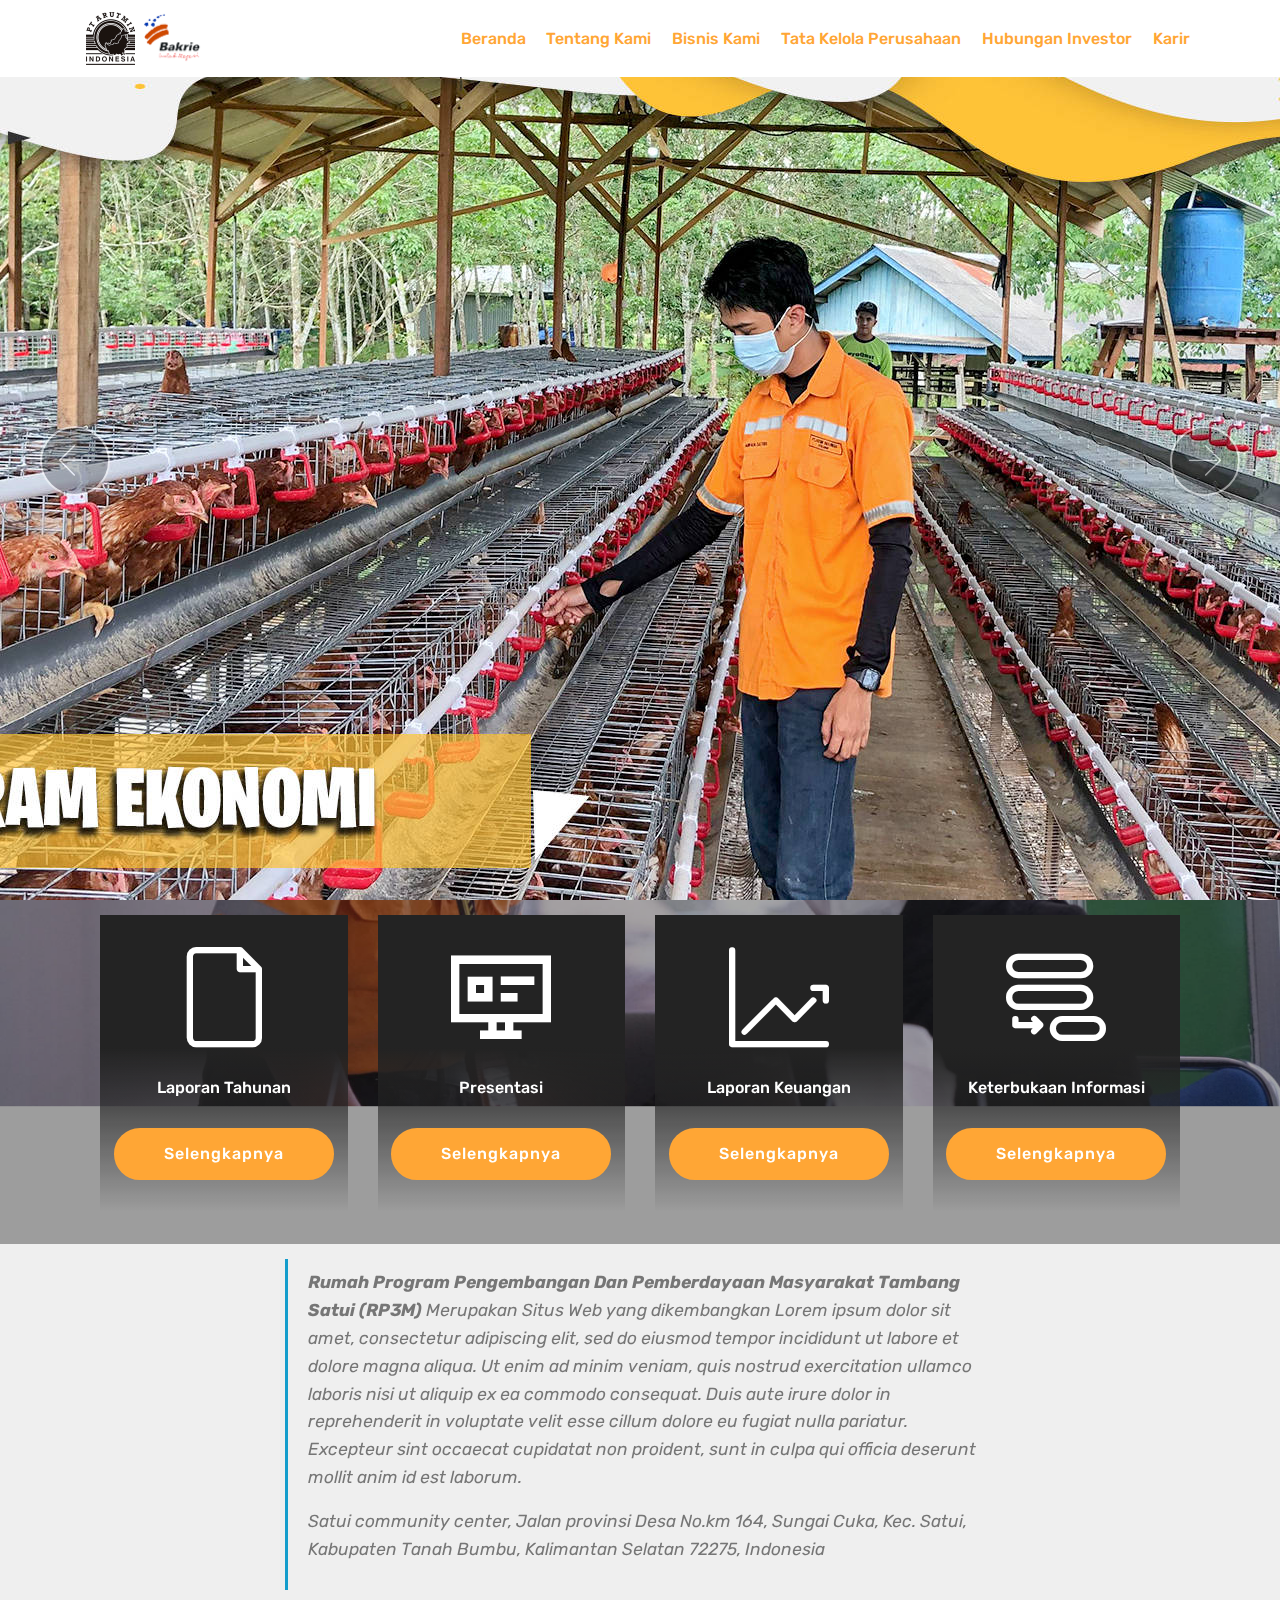
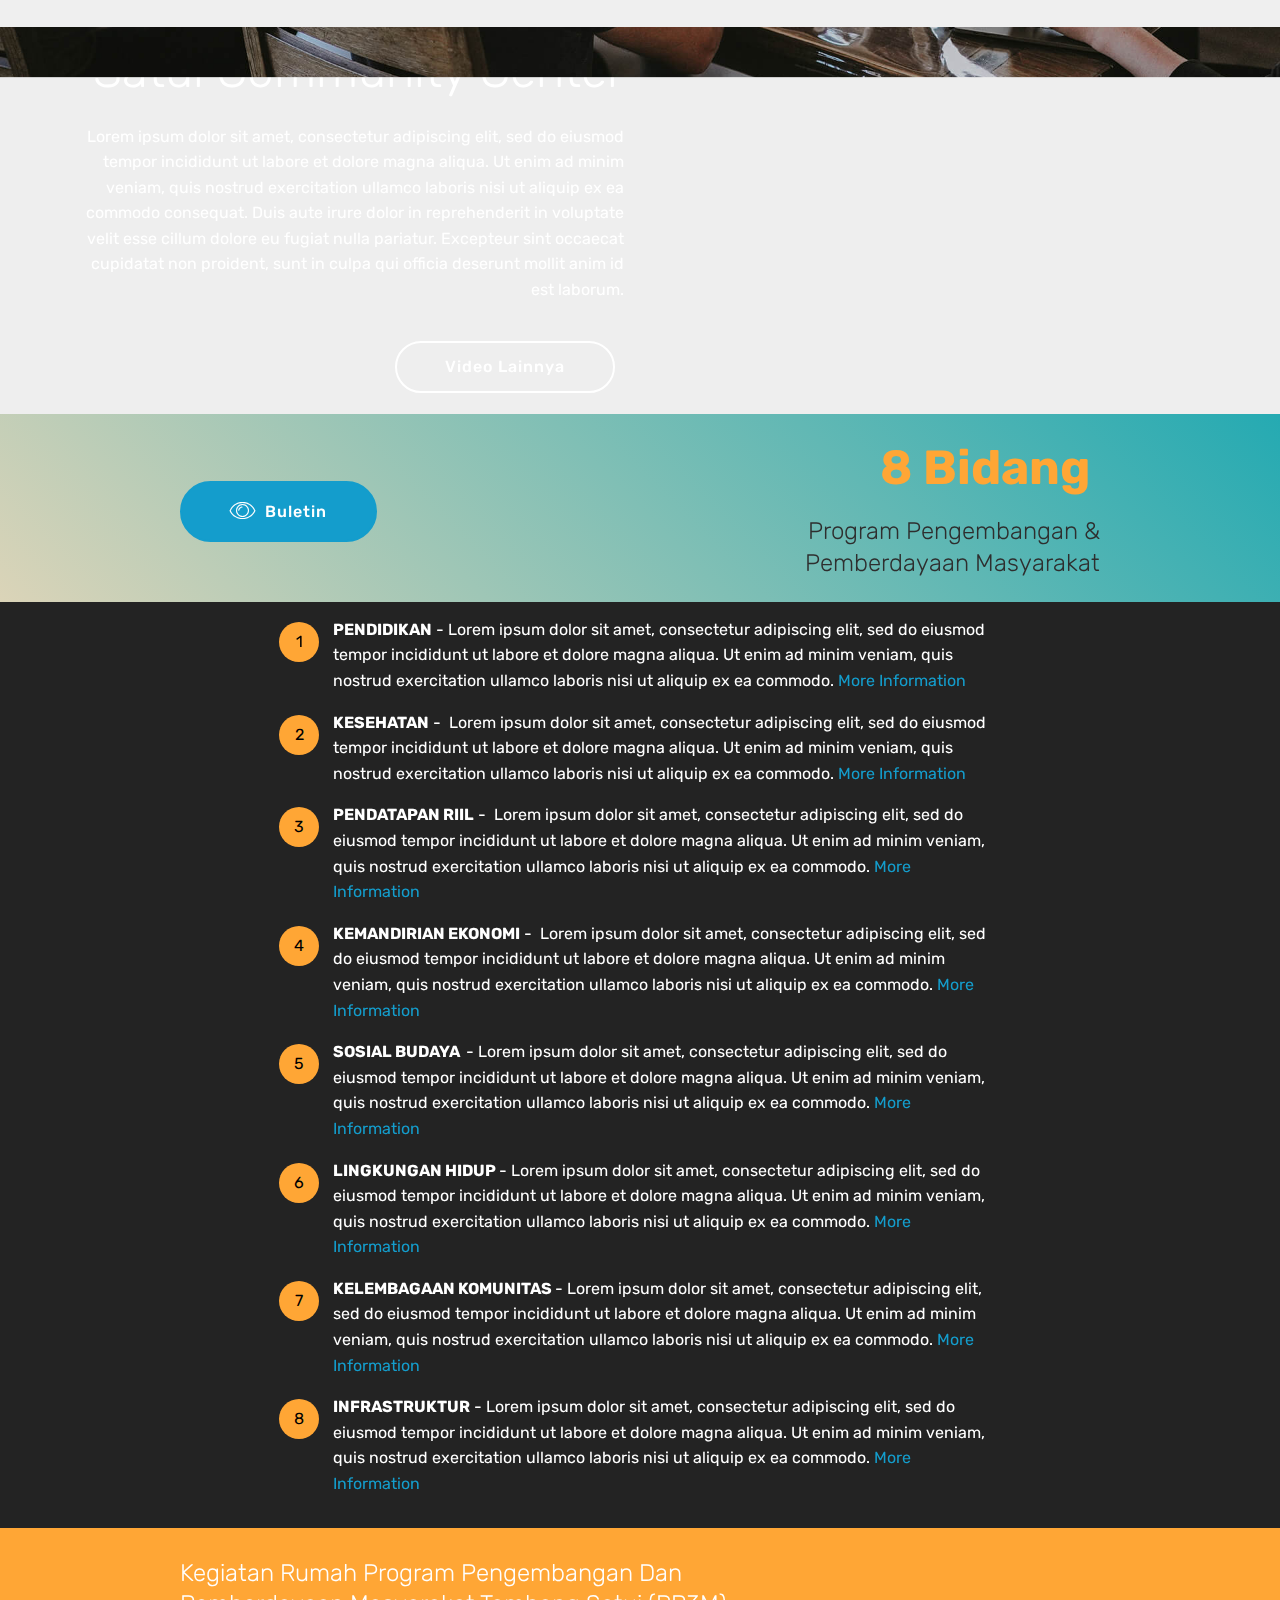
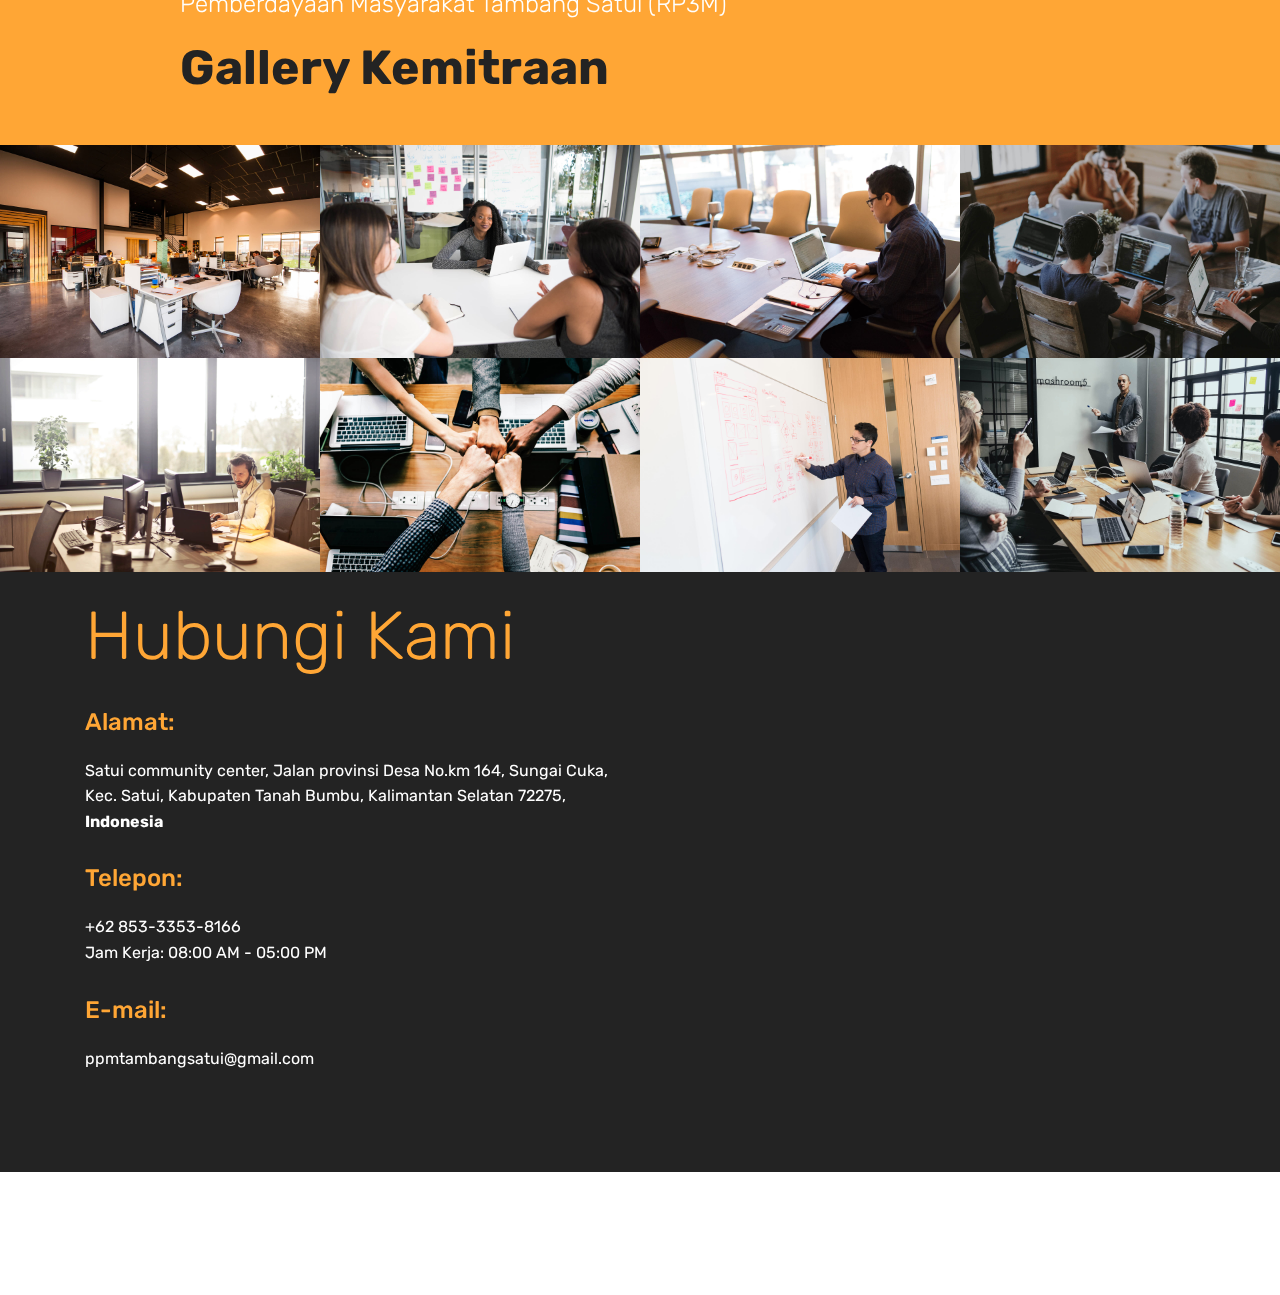
==== commit 08366046: "Update index.html" ====
--- a/index.html
+++ b/index.html
@@ -43,10 +43,10 @@
         <div class="menu-logo">
             <div class="navbar-brand">
                 <span class="navbar-logo">
-                    <a href="https://mobirise.com">
+                    
                          <img src="assets/images/arutmin-1-122x122.png"  title="" style="height: 3.8rem;">
                          <img src="assets/images/bakrie-2-122x122.png"  title="" style="height: 3.8rem;">
-                    </a>
+                    
                 </span>
                 
             </div>
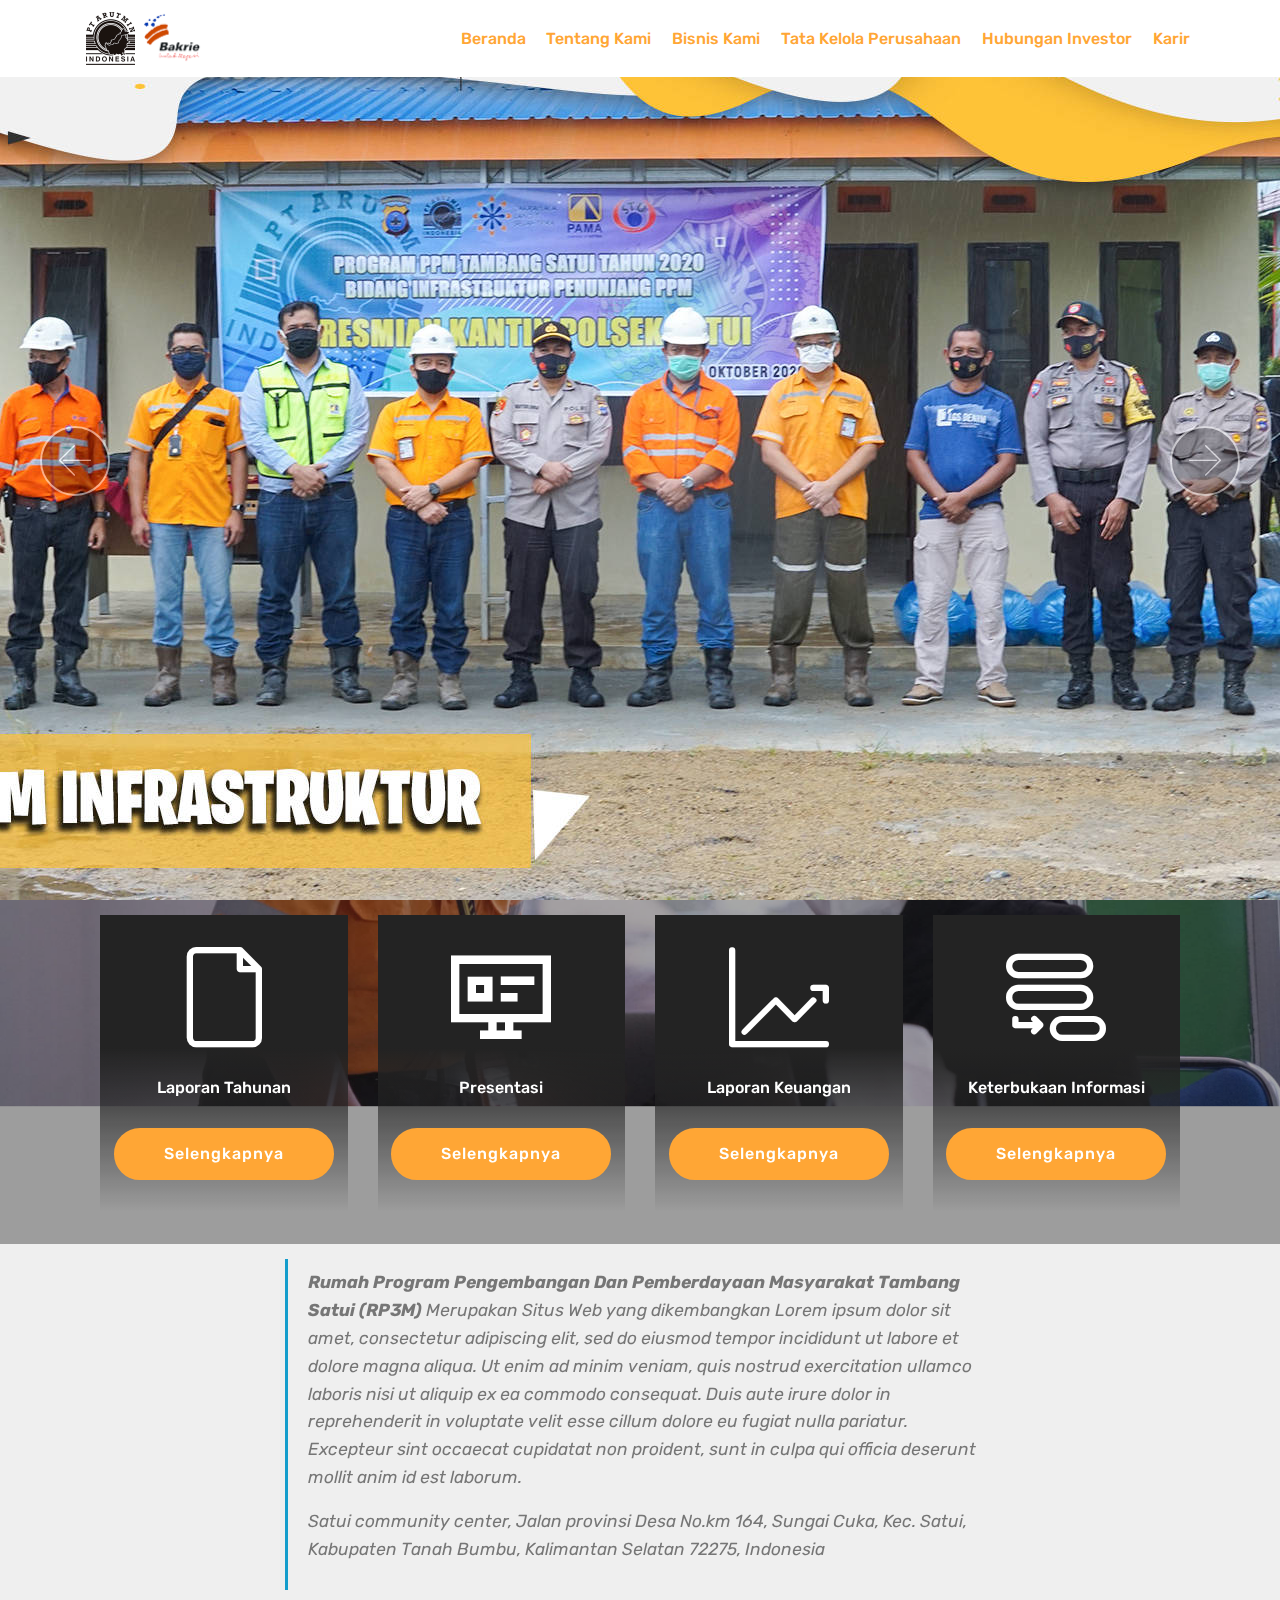
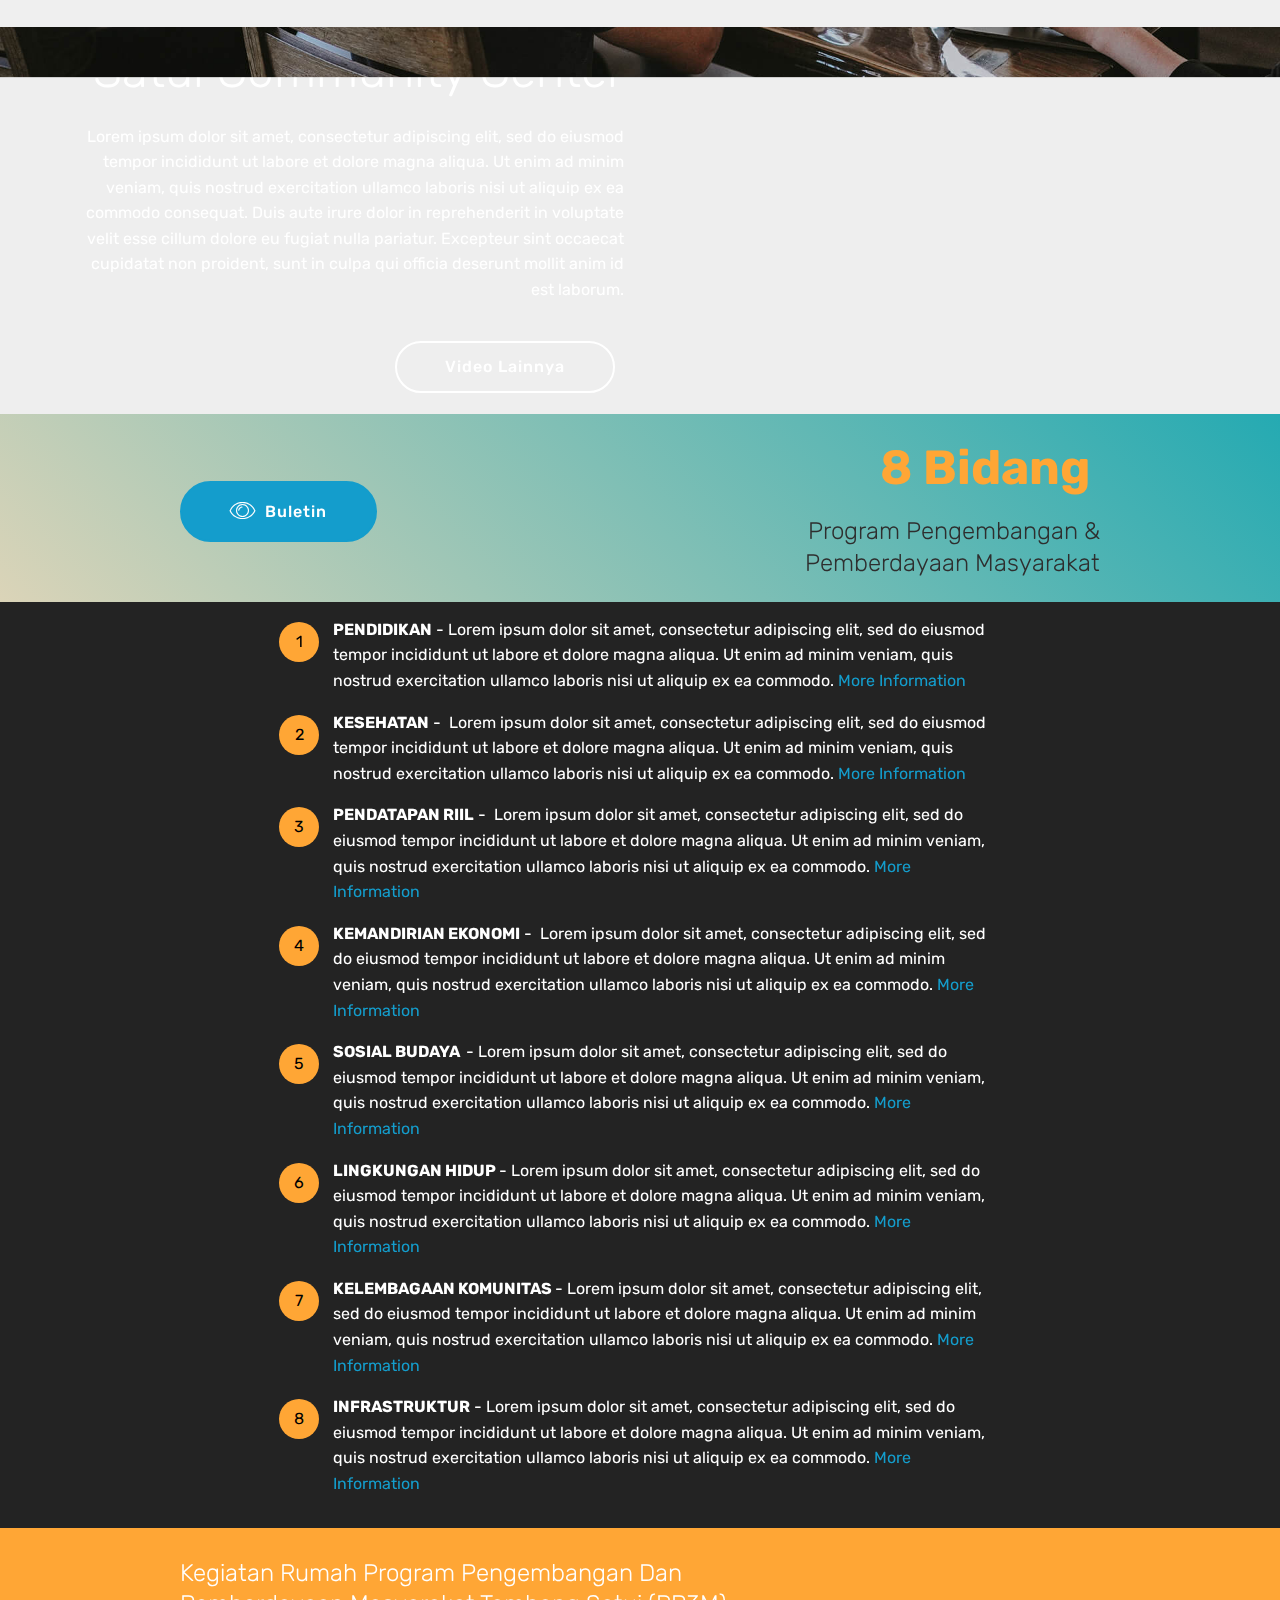
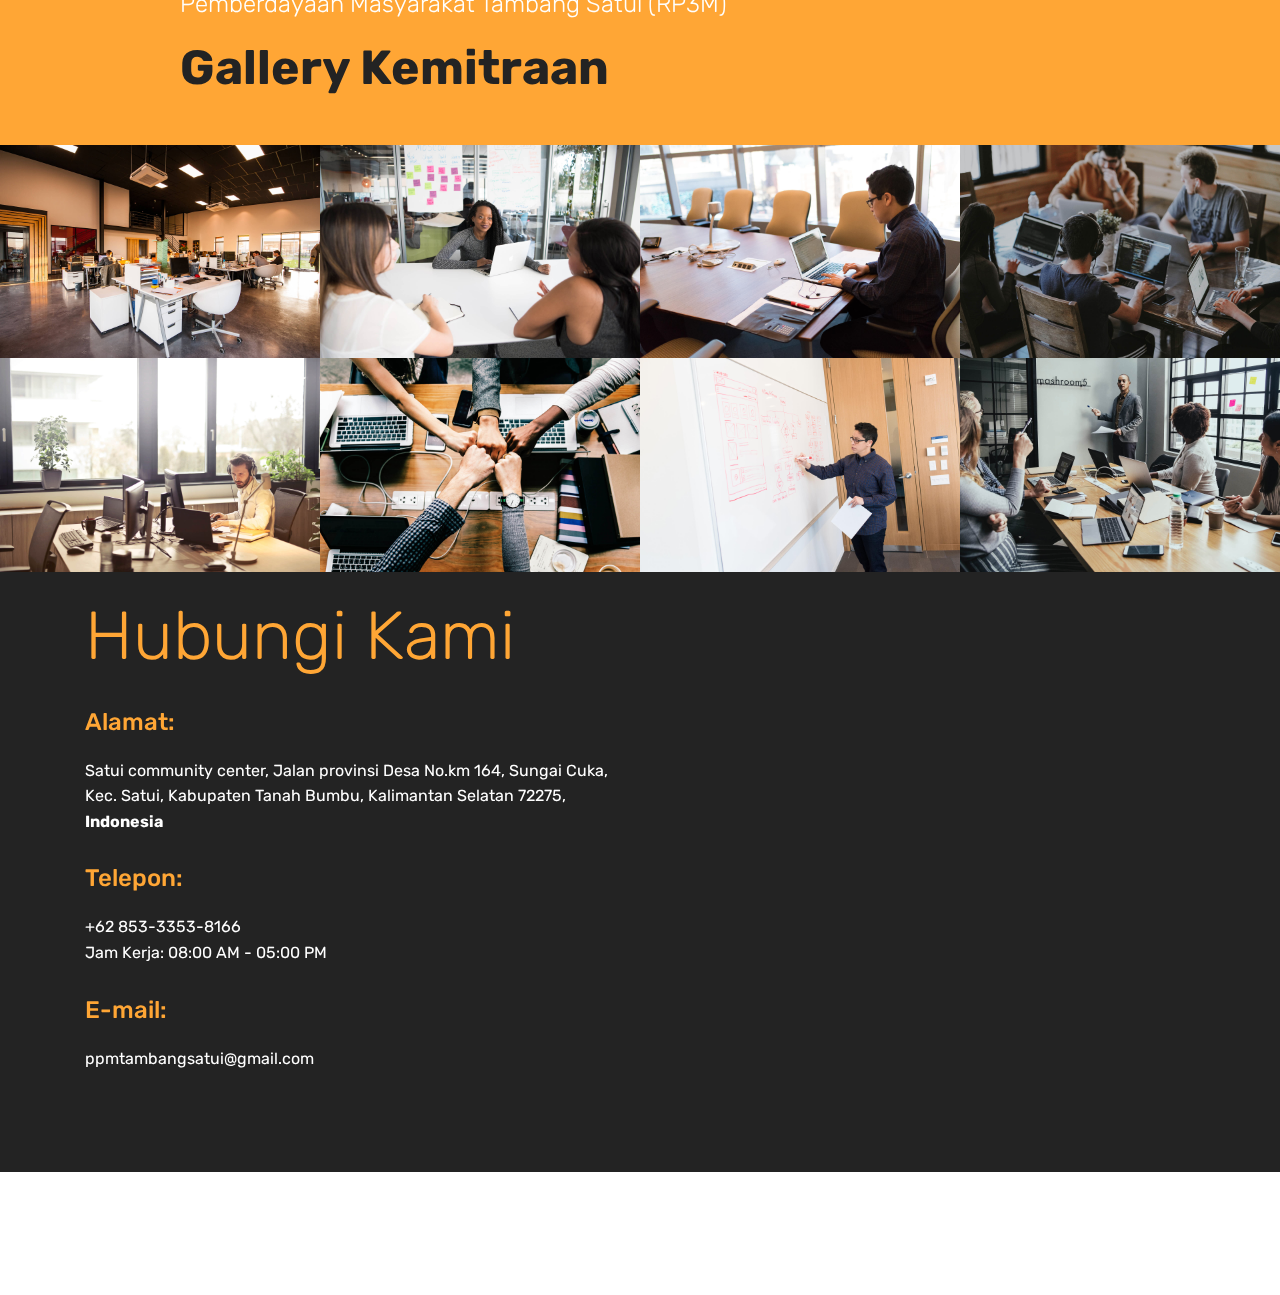
==== commit 73032196: "Update index.html" ====
--- a/index.html
+++ b/index.html
@@ -1,7 +1,7 @@
 <!DOCTYPE html>
 <html  >
 <head>
-  <!-- Site made by Muhammad Fajar Your IT Business https://github.com/fajarit19/ -->
+  <!-- Site made by Muhammad Fajar Your IT Business https://fajarit19.github.io/ -->
   <meta charset="UTF-8">
   <meta http-equiv="X-UA-Compatible" content="IE=edge">
   <meta name="viewport" content="width=device-width, initial-scale=1, minimum-scale=1">
@@ -43,10 +43,10 @@
         <div class="menu-logo">
             <div class="navbar-brand">
                 <span class="navbar-logo">
-                    
+                   
                          <img src="assets/images/arutmin-1-122x122.png"  title="" style="height: 3.8rem;">
                          <img src="assets/images/bakrie-2-122x122.png"  title="" style="height: 3.8rem;">
-                    
+                  
                 </span>
                 
             </div>
@@ -65,11 +65,11 @@
     </nav>
 </section>
 
-<section class="engine"></section><section class="carousel slide cid-sCo5psLy86" data-interval="false" id="slider1-3">
-
-    
-
-    <div class="full-screen"><div class="mbr-slider slide carousel" data-keyboard="false" data-ride="carousel" data-interval="4000" data-pause="true"><div class="carousel-inner" role="listbox"><div class="carousel-item slider-fullscreen-image" data-bg-video-slide="false" style="background-image: url(assets/images/pendidikan-1920x900.jpg);"><div class="container container-slide"><div class="image_wrapper"><div class="mbr-overlay"></div><img src="assets/images/pendidikan-1920x900.jpg" alt="" title=""><div class="carousel-caption justify-content-center"><div class="col-10 align-center"></div></div></div></div></div><div class="carousel-item slider-fullscreen-image" data-bg-video-slide="false" style="background-image: url(assets/images/kesehatan-1-1920x900.jpg);"><div class="container container-slide"><div class="image_wrapper"><div class="mbr-overlay" style="opacity: 0.2;"></div><img src="assets/images/kesehatan-1-1920x900.jpg" alt="" title=""><div class="carousel-caption justify-content-center"><div class="col-10 align-left"></div></div></div></div></div><div class="carousel-item slider-fullscreen-image active" data-bg-video-slide="false" style="background-image: url(assets/images/ekonomi-1920x900.jpg);"><div class="container container-slide"><div class="image_wrapper"><img src="assets/images/ekonomi-1920x900.jpg" alt="" title=""><div class="carousel-caption justify-content-center"><div class="col-10 align-center"></div></div></div></div></div><div class="carousel-item slider-fullscreen-image" data-bg-video-slide="false" style="background-image: url(assets/images/csr-1920x900.jpg);"><div class="container container-slide"><div class="image_wrapper"><div class="mbr-overlay"></div><img src="assets/images/csr-1920x900.jpg" alt="" title=""><div class="carousel-caption justify-content-center"><div class="col-10 align-right"></div></div></div></div></div><div class="carousel-item slider-fullscreen-image" data-bg-video-slide="false" style="background-image: url(assets/images/infrastruktur-1-1920x900.jpg);"><div class="container container-slide"><div class="image_wrapper"><div class="mbr-overlay"></div><img src="assets/images/infrastruktur-1-1920x900.jpg" alt="" title=""><div class="carousel-caption justify-content-center"><div class="col-10 align-center"></div></div></div></div></div></div><a data-app-prevent-settings="" class="carousel-control carousel-control-prev" role="button" data-slide="prev" href="#slider1-3"><span aria-hidden="true" class="mbri-left mbr-iconfont"></span><span class="sr-only">Previous</span></a><a data-app-prevent-settings="" class="carousel-control carousel-control-next" role="button" data-slide="next" href="#slider1-3"><span aria-hidden="true" class="mbri-right mbr-iconfont"></span><span class="sr-only">Next</span></a></div></div>
+<section class="engine"><a href="https://mobirise.info/m">free web design templates</a></section><section class="carousel slide cid-sCo5psLy86" data-interval="false" id="slider1-3">
+
+    
+
+    <div class="full-screen"><div class="mbr-slider slide carousel" data-keyboard="false" data-ride="carousel" data-interval="4000" data-pause="true"><div class="carousel-inner" role="listbox"><div class="carousel-item slider-fullscreen-image" data-bg-video-slide="false" style="background-image: url(assets/images/pendidikan-1920x900.jpg);"><div class="container container-slide"><div class="image_wrapper"><img src="assets/images/pendidikan-1920x900.jpg" alt="" title=""><div class="carousel-caption justify-content-center"><div class="col-10 align-center"></div></div></div></div></div><div class="carousel-item slider-fullscreen-image" data-bg-video-slide="false" style="background-image: url(assets/images/kesehatan-1-1920x900.jpg);"><div class="container container-slide"><div class="image_wrapper"><img src="assets/images/kesehatan-1-1920x900.jpg" alt="" title=""><div class="carousel-caption justify-content-center"><div class="col-10 align-left"></div></div></div></div></div><div class="carousel-item slider-fullscreen-image" data-bg-video-slide="false" style="background-image: url(assets/images/ekonomi-1920x900.jpg);"><div class="container container-slide"><div class="image_wrapper"><img src="assets/images/ekonomi-1920x900.jpg" alt="" title=""><div class="carousel-caption justify-content-center"><div class="col-10 align-center"></div></div></div></div></div><div class="carousel-item slider-fullscreen-image" data-bg-video-slide="false" style="background-image: url(assets/images/csr-1920x900.jpg);"><div class="container container-slide"><div class="image_wrapper"><img src="assets/images/csr-1920x900.jpg" alt="" title=""><div class="carousel-caption justify-content-center"><div class="col-10 align-right"></div></div></div></div></div><div class="carousel-item slider-fullscreen-image active" data-bg-video-slide="false" style="background-image: url(assets/images/infrastruktur-1-1920x900.jpg);"><div class="container container-slide"><div class="image_wrapper"><img src="assets/images/infrastruktur-1-1920x900.jpg" alt="" title=""><div class="carousel-caption justify-content-center"><div class="col-10 align-center"></div></div></div></div></div></div><a data-app-prevent-settings="" class="carousel-control carousel-control-prev" role="button" data-slide="prev" href="#slider1-3"><span aria-hidden="true" class="mbri-left mbr-iconfont"></span><span class="sr-only">Previous</span></a><a data-app-prevent-settings="" class="carousel-control carousel-control-next" role="button" data-slide="next" href="#slider1-3"><span aria-hidden="true" class="mbri-right mbr-iconfont"></span><span class="sr-only">Next</span></a></div></div>
 
 </section>
 
